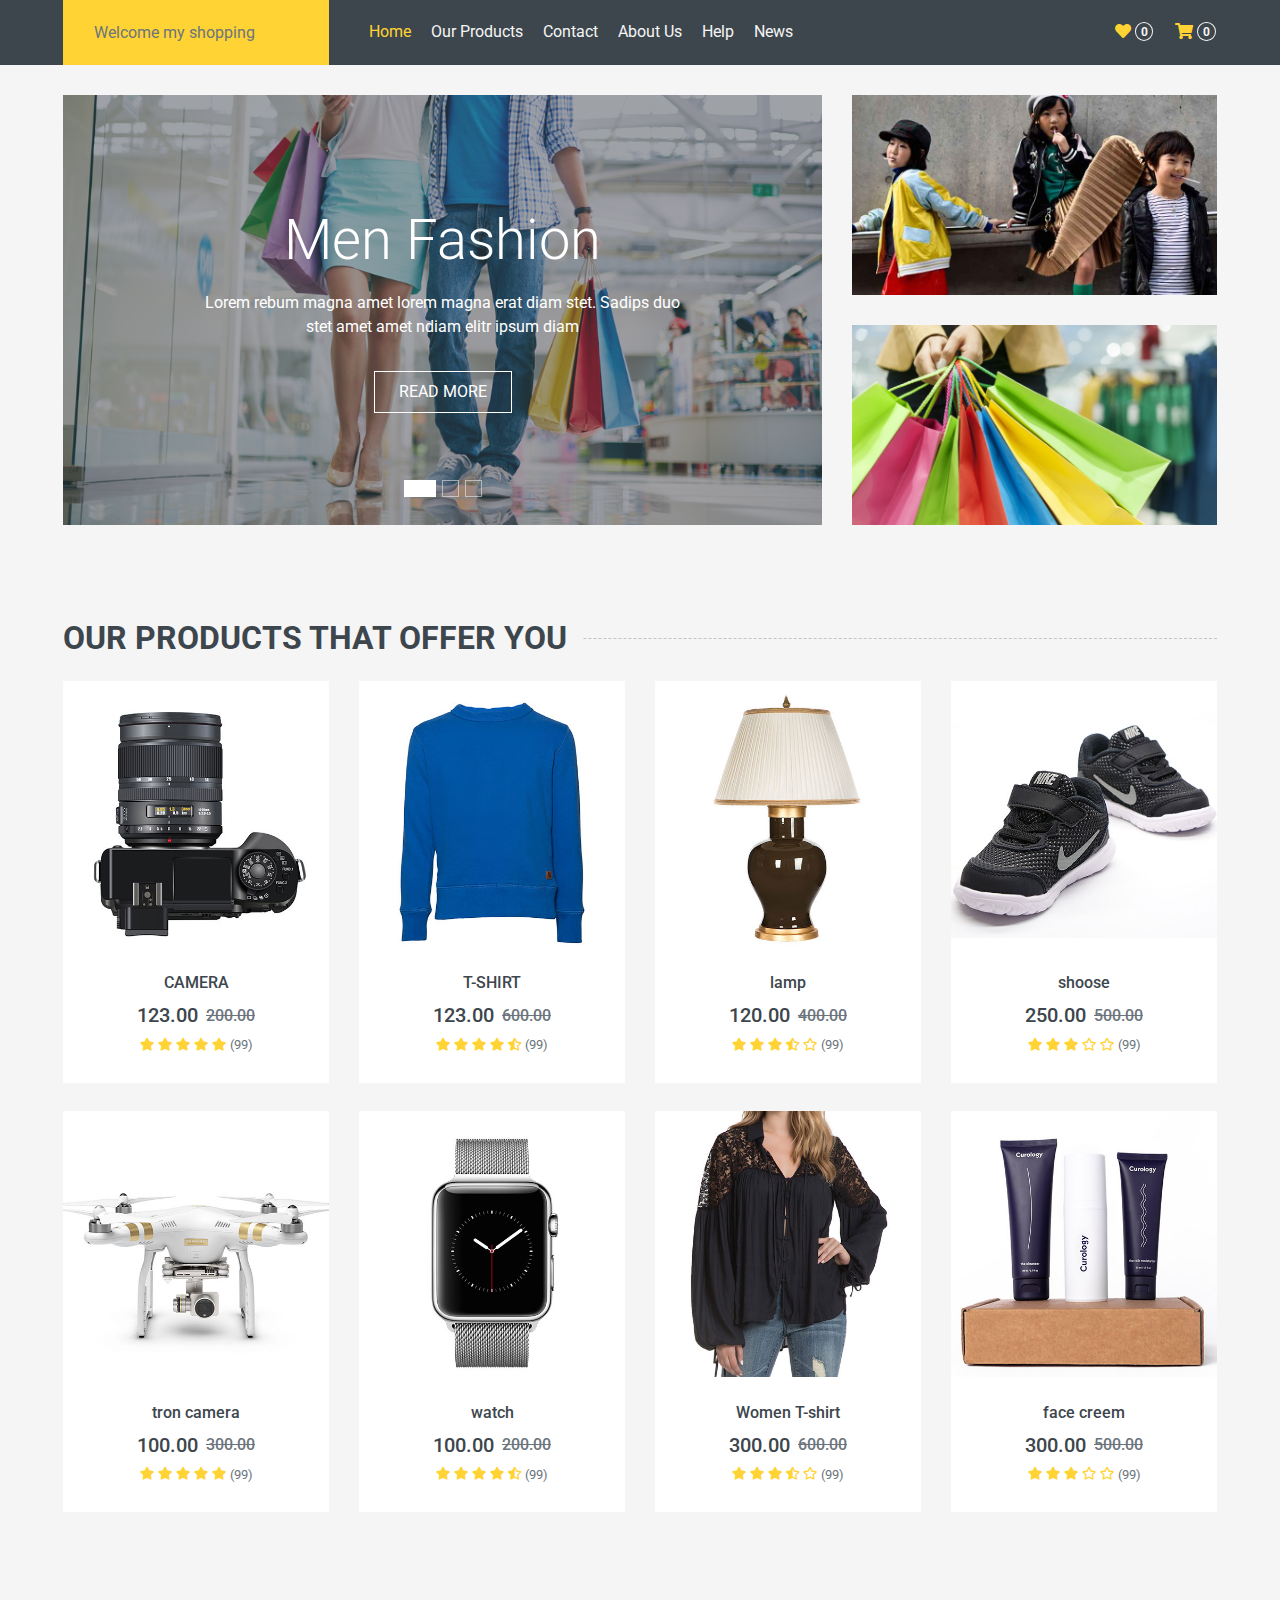
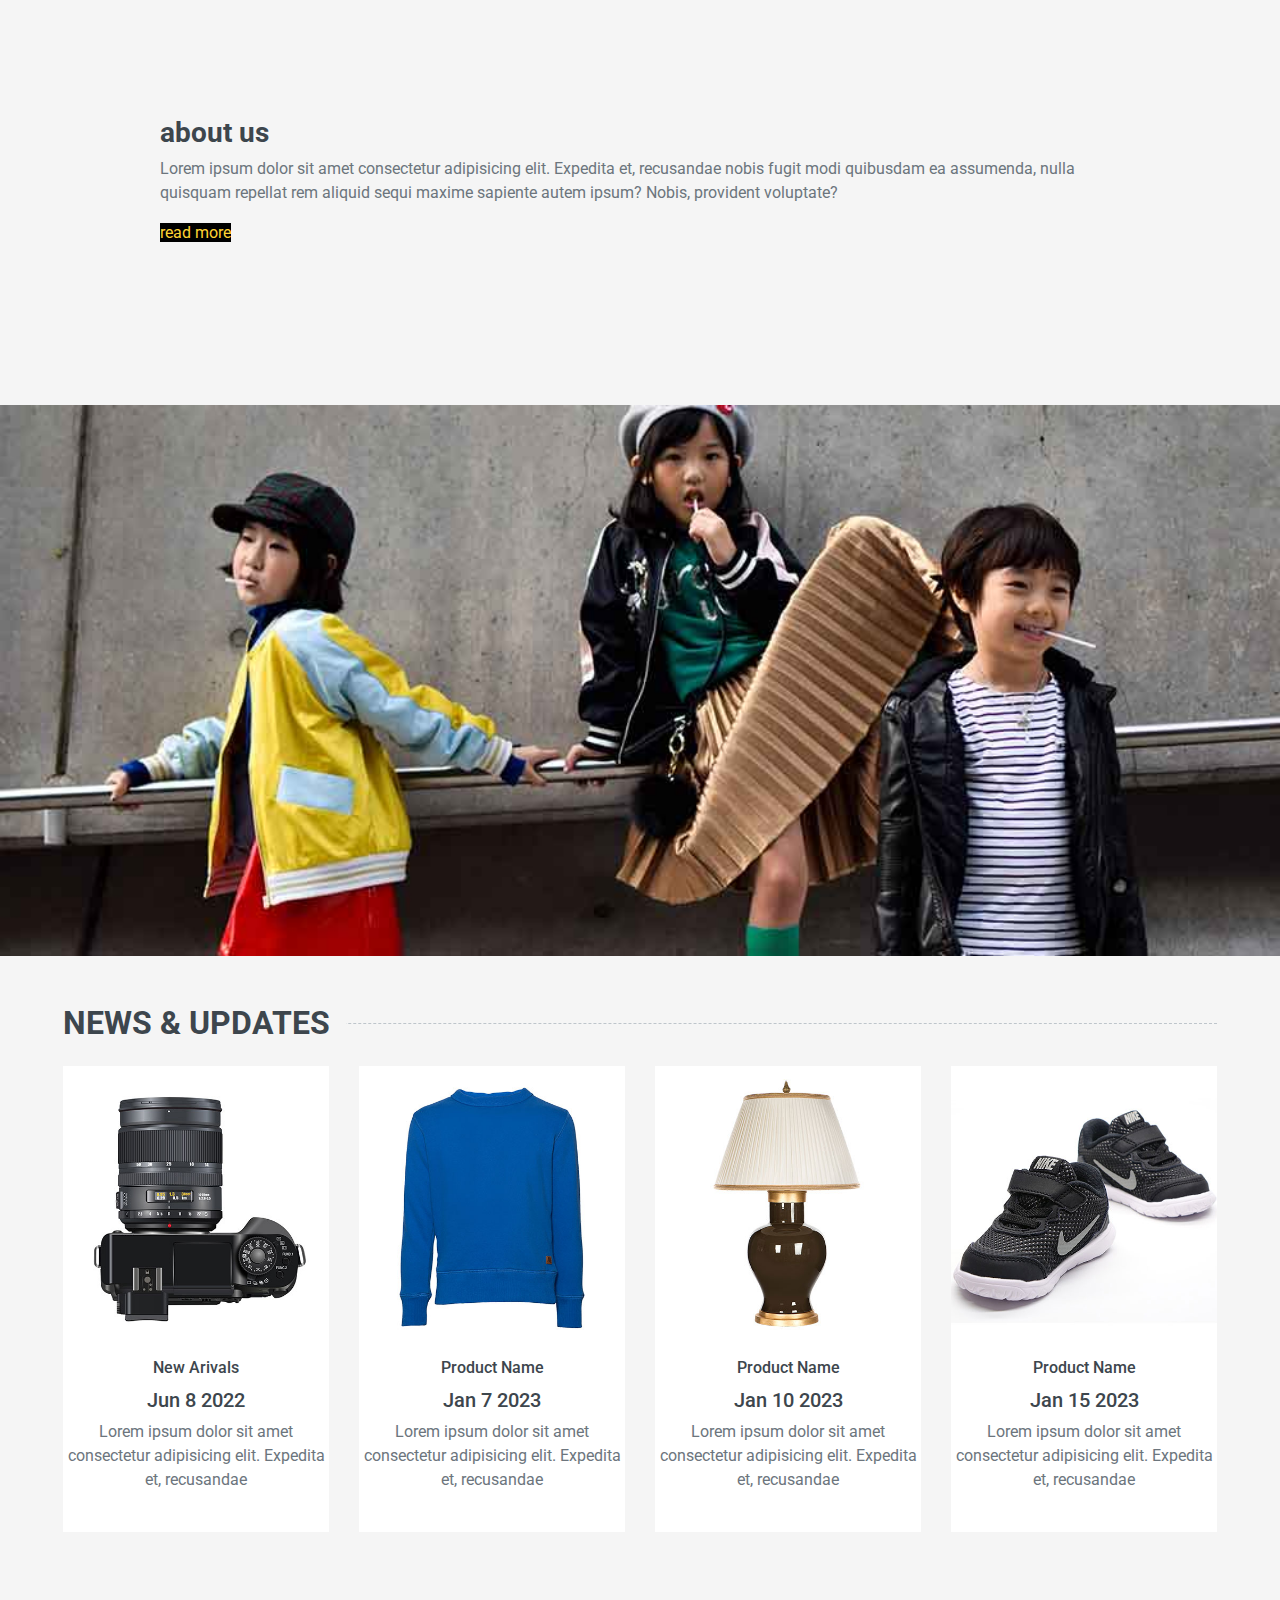
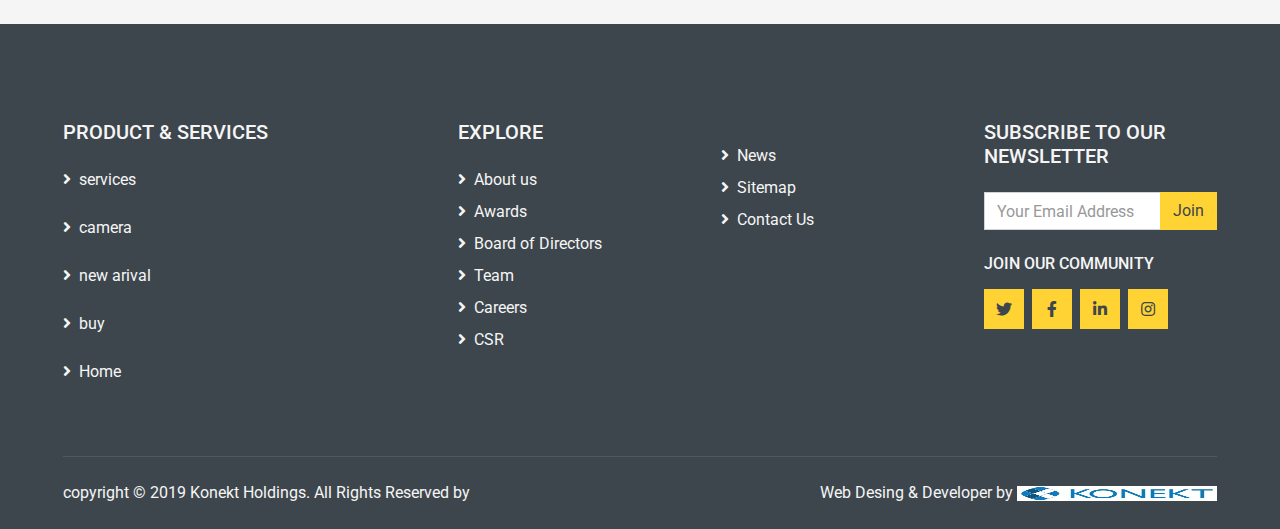
==== index.html @ 9564676f "FIRST COMMIT" ====
<!DOCTYPE html>
<html lang="en">

<head>
    <meta charset="utf-8">
    <title>E-commerce website</title>
    <meta content="width=device-width, initial-scale=1.0" name="viewport">
    <meta content="Free HTML Templates" name="keywords">
    <meta content="Free HTML Templates" name="description">

    <!-- Favicon -->
    <link href="img/favicon.ico" rel="icon">

    <!-- Google Web Fonts -->
    <link rel="preconnect" href="https://fonts.gstatic.com">
    <link href="https://fonts.googleapis.com/css2?family=Roboto:wght@400;500;700&display=swap" rel="stylesheet">  

    <!-- Font Awesome -->
    <link href="https://cdnjs.cloudflare.com/ajax/libs/font-awesome/5.10.0/css/all.min.css" rel="stylesheet">

    <!-- Libraries Stylesheet -->
    <link href="lib/animate/animate.min.css" rel="stylesheet">
    <link href="lib/owlcarousel/assets/owl.carousel.min.css" rel="stylesheet">

    <!-- Customized Bootstrap Stylesheet -->
    <link href="css/style.css" rel="stylesheet">

    <style>







.btn1{
   
   background-color: black;
  
  
}


.home-about{
   display: flex;
   align-items: center;
   flex-wrap: wrap;
}

.home-about .image{
   flex:1 1 41rem;
}

.home-about .image img{
   width: 100%;
   height: 200%;
}

.home-about .content{
   flex:1 1 41rem;
   padding:10rem;
  
   background: var(--light-bg);
}



    </style>
</head>

<body>
 


    <!-- Navbar Start -->
    <div class="container-fluid bg-dark mb-30">
        <div class="row px-xl-5">
            <div class="col-lg-3 d-none d-lg-block">
                <a class="btn d-flex align-items-center justify-content-between bg-primary w-100" data-toggle="collapse" href="" style="height: 65px; padding: 0 30px;">Welcome my shopping
                    
                </a>
               
                      
                </nav>
            </div>
            <div class="col-lg-9">
                <nav class="navbar navbar-expand-lg bg-dark navbar-dark py-3 py-lg-0 px-0">
                    <a href="" class="text-decoration-none d-block d-lg-none">
                        <span class="h1 text-uppercase text-dark bg-light px-2">Multi</span>
                        <span class="h1 text-uppercase text-light bg-primary px-2 ml-n1">Shop</span>
                    </a>
                    <button type="button" class="navbar-toggler" data-toggle="collapse" data-target="#navbarCollapse">
                        <span class="navbar-toggler-icon"></span>
                    </button>
                    <div class="collapse navbar-collapse justify-content-between" id="navbarCollapse">
                        <div class="navbar-nav mr-auto py-0">
                            <a href="index.html" class="nav-item nav-link active">Home</a>
                            <a href="shop.html" class="nav-item nav-link">Our Products</a>
                            <a href="contact.html" class="nav-item nav-link">Contact</a>
                            <a href="#" class="nav-item nav-link">About Us</a>
                            <a href="#" class="nav-item nav-link">Help</a>
                            <a href="#" class="nav-item nav-link">News</a>
                          
                        </div>
                        <div class="navbar-nav ml-auto py-0 d-none d-lg-block">
                            <a href="" class="btn px-0">
                                <i class="fas fa-heart text-primary"></i>
                                <span class="badge text-secondary border border-secondary rounded-circle" style="padding-bottom: 2px;">0</span>
                            </a>
                            <a href="" class="btn px-0 ml-3">
                                <i class="fas fa-shopping-cart text-primary"></i>
                                <span class="badge text-secondary border border-secondary rounded-circle" style="padding-bottom: 2px;">0</span>
                            </a>
                        </div>
                    </div>
                </nav>
            </div>
        </div>
    </div>
    <!-- Navbar End -->


    <!-- Carousel Start -->
    <div class="container-fluid mb-3">
        <div class="row px-xl-5">
            <div class="col-lg-8">
                <div id="header-carousel" class="carousel slide carousel-fade mb-30 mb-lg-0" data-ride="carousel">
                    <ol class="carousel-indicators">
                        <li data-target="#header-carousel" data-slide-to="0" class="active"></li>
                        <li data-target="#header-carousel" data-slide-to="1"></li>
                        <li data-target="#header-carousel" data-slide-to="2"></li>
                    </ol>
                    <div class="carousel-inner">
                        <div class="carousel-item position-relative active" style="height: 430px;">
                            <img class="position-absolute w-100 h-100" src="img/R (1).jpeg" style="object-fit: cover;">
                            <div class="carousel-caption d-flex flex-column align-items-center justify-content-center">
                                <div class="p-3" style="max-width: 700px;">
                                    <h1 class="display-4 text-white mb-3 animate__animated animate__fadeInDown">Men Fashion</h1>
                                    <p class="mx-md-5 px-5 animate__animated animate__bounceIn">Lorem rebum magna amet lorem magna erat diam stet. Sadips duo stet amet amet ndiam elitr ipsum diam</p>
                                    <a class="btn btn-outline-light py-2 px-4 mt-3 animate__animated animate__fadeInUp" href="#">READ MORE</a>
                                </div>
                            </div>
                        </div>
                        <div class="carousel-item position-relative" style="height: 430px;">
                            <img class="position-absolute w-100 h-100" src="img/carousel-2.jpg" style="object-fit: cover;">
                            <div class="carousel-caption d-flex flex-column align-items-center justify-content-center">
                                <div class="p-3" style="max-width: 700px;">
                                    <h1 class="display-4 text-white mb-3 animate__animated animate__fadeInDown">Women Fashion</h1>
                                    <p class="mx-md-5 px-5 animate__animated animate__bounceIn">Lorem rebum magna amet lorem magna erat diam stet. Sadips duo stet amet amet ndiam elitr ipsum diam</p>
                                    <a class="btn btn-outline-light py-2 px-4 mt-3 animate__animated animate__fadeInUp" href="#">READ MORE</a>
                                </div>
                            </div>
                        </div>
                        <div class="carousel-item position-relative" style="height: 430px;">
                            <img class="position-absolute w-100 h-100" src="img/carousel-3.jpg" style="object-fit: cover;">
                            <div class="carousel-caption d-flex flex-column align-items-center justify-content-center">
                                <div class="p-3" style="max-width: 700px;">
                                    <h1 class="display-4 text-white mb-3 animate__animated animate__fadeInDown">Kids Fashion</h1>
                                    <p class="mx-md-5 px-5 animate__animated animate__bounceIn">Lorem rebum magna amet lorem magna erat diam stet. Sadips duo stet amet amet ndiam elitr ipsum diam</p>
                                    <a class="btn btn-outline-light py-2 px-4 mt-3 animate__animated animate__fadeInUp" href="#">READ MORE</a>
                                </div>
                            </div>
                        </div>
                    </div>
                </div>
            </div>
            <div class="col-lg-4">
                <div class="product-offer mb-30" style="height: 200px;">
                    <img class="img-fluid" src="img/carousel-3.jpg" alt="">
                  
                </div>
                <div class="product-offer mb-30" style="height: 200px;">
                    <img class="img-fluid" src="img/R.jpeg" alt="">
                   
                </div>
            </div>
        </div>
    </div>
    <!-- Carousel End -->


    <!-- Featured Start -->

    <!-- Featured End -->


    <!-- Categories End -->


    <!-- Products Start -->
    <div class="container-fluid pt-5 pb-3">
        <h2 class="section-title position-relative text-uppercase mx-xl-5 mb-4"><span class="bg-secondary pr-3">Our Products That Offer You</span></h2>
        <div class="row px-xl-5">
            <div class="col-lg-3 col-md-4 col-sm-6 pb-1">
                <div class="product-item bg-light mb-4">
                    <div class="product-img position-relative overflow-hidden">
                        <img class="img-fluid w-100" src="img/product-1.jpg" alt="">
                        <div class="product-action">
                            <a class="btn btn-outline-dark btn-square" href=""><i class="fa fa-shopping-cart"></i></a>
                            <a class="btn btn-outline-dark btn-square" href=""><i class="far fa-heart"></i></a>
                            <a class="btn btn-outline-dark btn-square" href=""><i class="fa fa-sync-alt"></i></a>
                            <a class="btn btn-outline-dark btn-square" href=""><i class="fa fa-search"></i></a>
                        </div>
                    </div>
                    <div class="text-center py-4">
                        <a class="h6 text-decoration-none text-truncate" href="">CAMERA</a>
                        <div class="d-flex align-items-center justify-content-center mt-2">
                            <h5>123.00</h5><h6 class="text-muted ml-2"><del>200.00</del></h6>
                        </div>
                        <div class="d-flex align-items-center justify-content-center mb-1">
                            <small class="fa fa-star text-primary mr-1"></small>
                            <small class="fa fa-star text-primary mr-1"></small>
                            <small class="fa fa-star text-primary mr-1"></small>
                            <small class="fa fa-star text-primary mr-1"></small>
                            <small class="fa fa-star text-primary mr-1"></small>
                            <small>(99)</small>
                        </div>
                    </div>
                </div>
            </div>
            <div class="col-lg-3 col-md-4 col-sm-6 pb-1">
                <div class="product-item bg-light mb-4">
                    <div class="product-img position-relative overflow-hidden">
                        <img class="img-fluid w-100" src="img/product-2.jpg" alt="">
                        <div class="product-action">
                            <a class="btn btn-outline-dark btn-square" href=""><i class="fa fa-shopping-cart"></i></a>
                            <a class="btn btn-outline-dark btn-square" href=""><i class="far fa-heart"></i></a>
                            <a class="btn btn-outline-dark btn-square" href=""><i class="fa fa-sync-alt"></i></a>
                            <a class="btn btn-outline-dark btn-square" href=""><i class="fa fa-search"></i></a>
                        </div>
                    </div>
                    <div class="text-center py-4">
                        <a class="h6 text-decoration-none text-truncate" href="">T-SHIRT</a>
                        <div class="d-flex align-items-center justify-content-center mt-2">
                            <h5>123.00</h5><h6 class="text-muted ml-2"><del>600.00</del></h6>
                        </div>
                        <div class="d-flex align-items-center justify-content-center mb-1">
                            <small class="fa fa-star text-primary mr-1"></small>
                            <small class="fa fa-star text-primary mr-1"></small>
                            <small class="fa fa-star text-primary mr-1"></small>
                            <small class="fa fa-star text-primary mr-1"></small>
                            <small class="fa fa-star-half-alt text-primary mr-1"></small>
                            <small>(99)</small>
                        </div>
                    </div>
                </div>
            </div>
            <div class="col-lg-3 col-md-4 col-sm-6 pb-1">
                <div class="product-item bg-light mb-4">
                    <div class="product-img position-relative overflow-hidden">
                        <img class="img-fluid w-100" src="img/product-3.jpg" alt="">
                        <div class="product-action">
                            <a class="btn btn-outline-dark btn-square" href=""><i class="fa fa-shopping-cart"></i></a>
                            <a class="btn btn-outline-dark btn-square" href=""><i class="far fa-heart"></i></a>
                            <a class="btn btn-outline-dark btn-square" href=""><i class="fa fa-sync-alt"></i></a>
                            <a class="btn btn-outline-dark btn-square" href=""><i class="fa fa-search"></i></a>
                        </div>
                    </div>
                    <div class="text-center py-4">
                        <a class="h6 text-decoration-none text-truncate" href="">lamp </a>
                        <div class="d-flex align-items-center justify-content-center mt-2">
                            <h5>120.00</h5><h6 class="text-muted ml-2"><del>400.00</del></h6>
                        </div>
                        <div class="d-flex align-items-center justify-content-center mb-1">
                            <small class="fa fa-star text-primary mr-1"></small>
                            <small class="fa fa-star text-primary mr-1"></small>
                            <small class="fa fa-star text-primary mr-1"></small>
                            <small class="fa fa-star-half-alt text-primary mr-1"></small>
                            <small class="far fa-star text-primary mr-1"></small>
                            <small>(99)</small>
                        </div>
                    </div>
                </div>
            </div>
            <div class="col-lg-3 col-md-4 col-sm-6 pb-1">
                <div class="product-item bg-light mb-4">
                    <div class="product-img position-relative overflow-hidden">
                        <img class="img-fluid w-100" src="img/product-4.jpg" alt="">
                        <div class="product-action">
                            <a class="btn btn-outline-dark btn-square" href=""><i class="fa fa-shopping-cart"></i></a>
                            <a class="btn btn-outline-dark btn-square" href=""><i class="far fa-heart"></i></a>
                            <a class="btn btn-outline-dark btn-square" href=""><i class="fa fa-sync-alt"></i></a>
                            <a class="btn btn-outline-dark btn-square" href=""><i class="fa fa-search"></i></a>
                        </div>
                    </div>
                    <div class="text-center py-4">
                        <a class="h6 text-decoration-none text-truncate" href="">shoose</a>
                        <div class="d-flex align-items-center justify-content-center mt-2">
                            <h5>250.00</h5><h6 class="text-muted ml-2"><del>500.00</del></h6>
                        </div>
                        <div class="d-flex align-items-center justify-content-center mb-1">
                            <small class="fa fa-star text-primary mr-1"></small>
                            <small class="fa fa-star text-primary mr-1"></small>
                            <small class="fa fa-star text-primary mr-1"></small>
                            <small class="far fa-star text-primary mr-1"></small>
                            <small class="far fa-star text-primary mr-1"></small>
                            <small>(99)</small>
                        </div>
                    </div>
                </div>
            </div>
            <div class="col-lg-3 col-md-4 col-sm-6 pb-1">
                <div class="product-item bg-light mb-4">
                    <div class="product-img position-relative overflow-hidden">
                        <img class="img-fluid w-100" src="img/product-5.jpg" alt="">
                        <div class="product-action">
                            <a class="btn btn-outline-dark btn-square" href=""><i class="fa fa-shopping-cart"></i></a>
                            <a class="btn btn-outline-dark btn-square" href=""><i class="far fa-heart"></i></a>
                            <a class="btn btn-outline-dark btn-square" href=""><i class="fa fa-sync-alt"></i></a>
                            <a class="btn btn-outline-dark btn-square" href=""><i class="fa fa-search"></i></a>
                        </div>
                    </div>
                    <div class="text-center py-4">
                        <a class="h6 text-decoration-none text-truncate" href="">tron camera</a>
                        <div class="d-flex align-items-center justify-content-center mt-2">
                            <h5>100.00</h5><h6 class="text-muted ml-2"><del>300.00</del></h6>
                        </div>
                        <div class="d-flex align-items-center justify-content-center mb-1">
                            <small class="fa fa-star text-primary mr-1"></small>
                            <small class="fa fa-star text-primary mr-1"></small>
                            <small class="fa fa-star text-primary mr-1"></small>
                            <small class="fa fa-star text-primary mr-1"></small>
                            <small class="fa fa-star text-primary mr-1"></small>
                            <small>(99)</small>
                        </div>
                    </div>
                </div>
            </div>
            <div class="col-lg-3 col-md-4 col-sm-6 pb-1">
                <div class="product-item bg-light mb-4">
                    <div class="product-img position-relative overflow-hidden">
                        <img class="img-fluid w-100" src="img/product-6.jpg" alt="">
                        <div class="product-action">
                            <a class="btn btn-outline-dark btn-square" href=""><i class="fa fa-shopping-cart"></i></a>
                            <a class="btn btn-outline-dark btn-square" href=""><i class="far fa-heart"></i></a>
                            <a class="btn btn-outline-dark btn-square" href=""><i class="fa fa-sync-alt"></i></a>
                            <a class="btn btn-outline-dark btn-square" href=""><i class="fa fa-search"></i></a>
                        </div>
                    </div>
                    <div class="text-center py-4">
                        <a class="h6 text-decoration-none text-truncate" href="">watch</a>
                        <div class="d-flex align-items-center justify-content-center mt-2">
                            <h5>100.00</h5><h6 class="text-muted ml-2"><del>200.00</del></h6>
                        </div>
                        <div class="d-flex align-items-center justify-content-center mb-1">
                            <small class="fa fa-star text-primary mr-1"></small>
                            <small class="fa fa-star text-primary mr-1"></small>
                            <small class="fa fa-star text-primary mr-1"></small>
                            <small class="fa fa-star text-primary mr-1"></small>
                            <small class="fa fa-star-half-alt text-primary mr-1"></small>
                            <small>(99)</small>
                        </div>
                    </div>
                </div>
            </div>
            <div class="col-lg-3 col-md-4 col-sm-6 pb-1">
                <div class="product-item bg-light mb-4">
                    <div class="product-img position-relative overflow-hidden">
                        <img class="img-fluid w-100" src="img/product-7.jpg" alt="">
                        <div class="product-action">
                            <a class="btn btn-outline-dark btn-square" href=""><i class="fa fa-shopping-cart"></i></a>
                            <a class="btn btn-outline-dark btn-square" href=""><i class="far fa-heart"></i></a>
                            <a class="btn btn-outline-dark btn-square" href=""><i class="fa fa-sync-alt"></i></a>
                            <a class="btn btn-outline-dark btn-square" href=""><i class="fa fa-search"></i></a>
                        </div>
                    </div>
                    <div class="text-center py-4">
                        <a class="h6 text-decoration-none text-truncate" href="">Women T-shirt</a>
                        <div class="d-flex align-items-center justify-content-center mt-2">
                            <h5>300.00</h5><h6 class="text-muted ml-2"><del>600.00</del></h6>
                        </div>
                        <div class="d-flex align-items-center justify-content-center mb-1">
                            <small class="fa fa-star text-primary mr-1"></small>
                            <small class="fa fa-star text-primary mr-1"></small>
                            <small class="fa fa-star text-primary mr-1"></small>
                            <small class="fa fa-star-half-alt text-primary mr-1"></small>
                            <small class="far fa-star text-primary mr-1"></small>
                            <small>(99)</small>
                        </div>
                    </div>
                </div>
            </div>
            <div class="col-lg-3 col-md-4 col-sm-6 pb-1">
                <div class="product-item bg-light mb-4">
                    <div class="product-img position-relative overflow-hidden">
                        <img class="img-fluid w-100" src="img/product-8.jpg" alt="">
                        <div class="product-action">
                            <a class="btn btn-outline-dark btn-square" href=""><i class="fa fa-shopping-cart"></i></a>
                            <a class="btn btn-outline-dark btn-square" href=""><i class="far fa-heart"></i></a>
                            <a class="btn btn-outline-dark btn-square" href=""><i class="fa fa-sync-alt"></i></a>
                            <a class="btn btn-outline-dark btn-square" href=""><i class="fa fa-search"></i></a>
                        </div>
                    </div>
                    <div class="text-center py-4">
                        <a class="h6 text-decoration-none text-truncate" href="">face creem</a>
                        <div class="d-flex align-items-center justify-content-center mt-2">
                            <h5>300.00</h5><h6 class="text-muted ml-2"><del>500.00</del></h6>
                        </div>
                        <div class="d-flex align-items-center justify-content-center mb-1">
                            <small class="fa fa-star text-primary mr-1"></small>
                            <small class="fa fa-star text-primary mr-1"></small>
                            <small class="fa fa-star text-primary mr-1"></small>
                            <small class="far fa-star text-primary mr-1"></small>
                            <small class="far fa-star text-primary mr-1"></small>
                            <small>(99)</small>
                        </div>
                    </div>
                </div>
            </div>
        </div>
    </div>
   
 
        <section class="home-about">

 
            <div class="content">
               <h3>about us</h3>
               <p>Lorem ipsum dolor sit amet consectetur adipisicing elit. Expedita et, recusandae nobis fugit modi quibusdam ea assumenda, nulla quisquam repellat rem aliquid sequi maxime sapiente autem ipsum? Nobis, provident voluptate?</p>
               <a href="about.php" class="btn1">read more</a>
            </div>
         
            <div class="image">
               <img src="img/carousel-3.jpg" height="500"  width="500" alt="">
            </div>
         
         </section>
        </div>
        

    
    <div class="container-fluid pt-5 pb-3">
        <h2 class="section-title position-relative text-uppercase mx-xl-5 mb-4"><span class="bg-secondary pr-3">News & Updates</span></h2>
        <div class="row px-xl-5">
            <div class="col-lg-3 col-md-4 col-sm-6 pb-1">
                <div class="product-item bg-light mb-4">
                    <div class="product-img position-relative overflow-hidden">
                        <img class="img-fluid w-100" src="img/product-1.jpg" alt="">
                        <div class="product-action">
                            <a class="btn btn-outline-dark btn-square" href=""><i class="fa fa-shopping-cart"></i></a>
                            <a class="btn btn-outline-dark btn-square" href=""><i class="far fa-heart"></i></a>
                            <a class="btn btn-outline-dark btn-square" href=""><i class="fa fa-sync-alt"></i></a>
                            <a class="btn btn-outline-dark btn-square" href=""><i class="fa fa-search"></i></a>
                        </div>
                    </div>
                    <div class="text-center py-4">
                        <a class="h6 text-decoration-none text-truncate" href="">New Arivals</a>
                        <div class="d-flex align-items-center justify-content-center mt-2">
                            <h5>Jun 8 2022</h5>
                            
                        </div>
                        <p>Lorem ipsum dolor sit amet consectetur adipisicing elit. Expedita et, recusandae </p>
                    </div>
                </div>
            </div>
            <div class="col-lg-3 col-md-4 col-sm-6 pb-1">
                <div class="product-item bg-light mb-4">
                    <div class="product-img position-relative overflow-hidden">
                        <img class="img-fluid w-100" src="img/product-2.jpg" alt="">
                        <div class="product-action">
                            <a class="btn btn-outline-dark btn-square" href=""><i class="fa fa-shopping-cart"></i></a>
                            <a class="btn btn-outline-dark btn-square" href=""><i class="far fa-heart"></i></a>
                            <a class="btn btn-outline-dark btn-square" href=""><i class="fa fa-sync-alt"></i></a>
                            <a class="btn btn-outline-dark btn-square" href=""><i class="fa fa-search"></i></a>
                        </div>
                    </div>
                    <div class="text-center py-4">
                        <a class="h6 text-decoration-none text-truncate" href="">Product Name </a>
                        <div class="d-flex align-items-center justify-content-center mt-2">
                            <h5>Jan 7 2023</h5>
                        </div>
                        <p>Lorem ipsum dolor sit amet consectetur adipisicing elit. Expedita et, recusandae </p>
                    </div>
                </div>
            </div>
            <div class="col-lg-3 col-md-4 col-sm-6 pb-1">
                <div class="product-item bg-light mb-4">
                    <div class="product-img position-relative overflow-hidden">
                        <img class="img-fluid w-100" src="img/product-3.jpg" alt="">
                        <div class="product-action">
                            <a class="btn btn-outline-dark btn-square" href=""><i class="fa fa-shopping-cart"></i></a>
                            <a class="btn btn-outline-dark btn-square" href=""><i class="far fa-heart"></i></a>
                            <a class="btn btn-outline-dark btn-square" href=""><i class="fa fa-sync-alt"></i></a>
                            <a class="btn btn-outline-dark btn-square" href=""><i class="fa fa-search"></i></a>
                        </div>
                    </div>
                    <div class="text-center py-4">
                        <a class="h6 text-decoration-none text-truncate" href="">Product Name </a>
                        <div class="d-flex align-items-center justify-content-center mt-2">
                            <h5>Jan 10 2023</h5>
                        </div>
                        <p>Lorem ipsum dolor sit amet consectetur adipisicing elit. Expedita et, recusandae </p>
                    </div>
                </div>
            </div>
            <div class="col-lg-3 col-md-4 col-sm-6 pb-1">
                <div class="product-item bg-light mb-4">
                    <div class="product-img position-relative overflow-hidden">
                        <img class="img-fluid w-100" src="img/product-4.jpg" alt="">
                        <div class="product-action">
                            <a class="btn btn-outline-dark btn-square" href=""><i class="fa fa-shopping-cart"></i></a>
                            <a class="btn btn-outline-dark btn-square" href=""><i class="far fa-heart"></i></a>
                            <a class="btn btn-outline-dark btn-square" href=""><i class="fa fa-sync-alt"></i></a>
                            <a class="btn btn-outline-dark btn-square" href=""><i class="fa fa-search"></i></a>
                        </div>
                    </div>
                    <div class="text-center py-4">
                        <a class="h6 text-decoration-none text-truncate" href="">Product Name </a>
                        <div class="d-flex align-items-center justify-content-center mt-2">
                            <h5>Jan 15 2023</h5>
                        </div>
                        <p>Lorem ipsum dolor sit amet consectetur adipisicing elit. Expedita et, recusandae </p>
                    </div>
                </div>
            </div>
          
            
        </div>
    </div>
    <!-- Products End -->


    <!-- Vendor End -->


    <!-- Footer Start -->
    <div class="container-fluid bg-dark text-secondary mt-5 pt-5">
        <div class="row px-xl-5 pt-5">
            <div class="col-lg-4 col-md-12 mb-5 pr-3 pr-xl-5">
                <h5 class="text-secondary text-uppercase mb-4">PRODUCT & SERVICES</h5>
                <a class="text-secondary mb-2" href="#"><i class="fa fa-angle-right mr-2"></i>services</a><br><br>
                <a class="text-secondary mb-2" href="#"><i class="fa fa-angle-right mr-2"></i>camera</a><br><br>
                <a class="text-secondary mb-2" href="#"><i class="fa fa-angle-right mr-2"></i>new arival</a><br><br>
                <a class="text-secondary mb-2" href="#"><i class="fa fa-angle-right mr-2"></i>buy</a><br><br>
                <a class="text-secondary mb-2" href="#"><i class="fa fa-angle-right mr-2"></i>Home</a><br><br>
            </div>
            <div class="col-lg-8 col-md-12">
                <div class="row">
                    <div class="col-md-4 mb-5">
                        <h5 class="text-secondary text-uppercase mb-4">EXPLORE</h5>
                        <div class="d-flex flex-column justify-content-start">
                            <a class="text-secondary mb-2" href="#"><i class="fa fa-angle-right mr-2"></i>About us</a>
                            <a class="text-secondary mb-2" href="#"><i class="fa fa-angle-right mr-2"></i>Awards</a>
                            <a class="text-secondary mb-2" href="#"><i class="fa fa-angle-right mr-2"></i>Board of Directors</a>
                            <a class="text-secondary mb-2" href="#"><i class="fa fa-angle-right mr-2"></i>Team</a>
                            <a class="text-secondary mb-2" href="#"><i class="fa fa-angle-right mr-2"></i>Careers</a>
                            <a class="text-secondary" href="#"><i class="fa fa-angle-right mr-2"></i>CSR</a>
                        </div>
                    </div>
                    <div class="col-md-4 mb-5">
                        <h5 class="text-secondary text-uppercase mb-4"></h5>
                        <div class="d-flex flex-column justify-content-start">
                            <a class="text-secondary mb-2" href="#"><i class="fa fa-angle-right mr-2"></i>News</a>
                            <a class="text-secondary mb-2" href="#"><i class="fa fa-angle-right mr-2"></i>Sitemap</a>
                            <a class="text-secondary mb-2" href="#"><i class="fa fa-angle-right mr-2"></i>Contact Us</a>
                          
                        </div>
                    </div>
                    <div class="col-md-4 mb-5">
                        <h5 class="text-secondary text-uppercase mb-4"> SUBSCRIBE TO OUR NEWSLETTER</h5>
                      
                        <form action="">
                            <div class="input-group">
                                <input type="text" class="form-control" placeholder="Your Email Address">
                                <div class="input-group-append">
                                    <button class="btn btn-primary">Join</button>
                                </div>
                            </div>
                        </form>
                        <h6 class="text-secondary text-uppercase mt-4 mb-3">JOIN OUR COMMUNITY</h6>
                        <div class="d-flex">
                            <a class="btn btn-primary btn-square mr-2" href="#"><i class="fab fa-twitter"></i></a>
                            <a class="btn btn-primary btn-square mr-2" href="#"><i class="fab fa-facebook-f"></i></a>
                            <a class="btn btn-primary btn-square mr-2" href="#"><i class="fab fa-linkedin-in"></i></a>
                            <a class="btn btn-primary btn-square" href="#"><i class="fab fa-instagram"></i></a>
                        </div>
                    </div>
                </div>
            </div>
        </div>
        <div class="row border-top mx-xl-5 py-4" style="border-color: rgba(256, 256, 256, .1) !important;">
            <div class="col-md-6 px-xl-0">
                <p class="mb-md-0 text-center text-md-left text-secondary">
                   <a class="text-primary" href="#"></a>copyright   &copy; 2019 Konekt Holdings. All Rights Reserved 
                    by
                    <a class="text-primary" href="https://htmlcodex.com"></a>
                </p>
            </div>
            <div class="col-md-6 px-xl-0 text-center text-md-right">
                Web Desing & Developer by 
                <img src="img/my.jpg" height="15dp" width="200dp"> </div>
            </div>
        </div>
    </div>
    <!-- Footer End -->


    <!-- Back to Top -->
    <a href="#" class="btn btn-primary back-to-top"><i class="fa fa-angle-double-up"></i></a>


    <!-- JavaScript Libraries -->
    <script src="https://code.jquery.com/jquery-3.4.1.min.js"></script>
    <script src="https://stackpath.bootstrapcdn.com/bootstrap/4.4.1/js/bootstrap.bundle.min.js"></script>
    <script src="lib/easing/easing.min.js"></script>
    <script src="lib/owlcarousel/owl.carousel.min.js"></script>

    <!-- Contact Javascript File -->
    <script src="mail/jqBootstrapValidation.min.js"></script>
    <script src="mail/contact.js"></script>

    <!-- Template Javascript -->
    <script src="js/main.js"></script>
</body>

</html>
---- css/style.css ----
/******* Bootstrap Theming ********/
/*!
 * Bootstrap v4.5.3 (https://getbootstrap.com/)
 * Copyright 2011-2020 The Bootstrap Authors
 * Copyright 2011-2020 Twitter, Inc.
 * Licensed under MIT (https://github.com/twbs/bootstrap/blob/main/LICENSE)
 */

 
:root {
  --blue: #007bff;
  --indigo: #6610f2;
  --purple: #6f42c1;
  --pink: #e83e8c;
  --red: #dc3545;
  --orange: #fd7e14;
  --yellow: #ffc107;
  --green: #28a745;
  --teal: #20c997;
  --cyan: #17a2b8;
  --white: #fff;
  --gray: #6c757d;
  --gray-dark: #343a40;
  --primary: #FFD333;
  --secondary: #F5F5F5;
  --success: #28a745;
  --info: #17a2b8;
  --warning: #ffc107;
  --danger: #dc3545;
  --light: #FFFFFF;
  --dark: #3D464D;
  --breakpoint-xs: 0;
  --breakpoint-sm: 576px;
  --breakpoint-md: 768px;
  --breakpoint-lg: 992px;
  --breakpoint-xl: 1200px;
  --font-family-sans-serif: "Roboto", sans-serif;
  --font-family-monospace: SFMono-Regular, Menlo, Monaco, Consolas, "Liberation Mono", "Courier New", monospace;
}

*,
*::before,
*::after {
  box-sizing: border-box;
}

html {
  font-family: sans-serif;
  line-height: 1.15;
  -webkit-text-size-adjust: 100%;
  -webkit-tap-highlight-color: rgba(0, 0, 0, 0);
}

article, aside, figcaption, figure, footer, header, hgroup, main, nav, section {
  display: block;
}

body {
  margin: 0;
  font-family: "Roboto", sans-serif;
  font-size: 1rem;
  font-weight: 400;
  line-height: 1.5;
  color: #6C757D;
  text-align: left;
  background-color: #F5F5F5;
}

[tabindex="-1"]:focus:not(:focus-visible) {
  outline: 0 !important;
}

hr {
  box-sizing: content-box;
  height: 0;
  overflow: visible;
}

h1, h2, h3, h4, h5, h6 {
  margin-top: 0;
  margin-bottom: 0.5rem;
}

p {
  margin-top: 0;
  margin-bottom: 1rem;
}

abbr[title],
abbr[data-original-title] {
  text-decoration: underline;
  text-decoration: underline dotted;
  cursor: help;
  border-bottom: 0;
  text-decoration-skip-ink: none;
}

address {
  margin-bottom: 1rem;
  font-style: normal;
  line-height: inherit;
}

ol,
ul,
dl {
  margin-top: 0;
  margin-bottom: 1rem;
}

ol ol,
ul ul,
ol ul,
ul ol {
  margin-bottom: 0;
}

dt {
  font-weight: 700;
}

dd {
  margin-bottom: .5rem;
  margin-left: 0;
}

blockquote {
  margin: 0 0 1rem;
}

b,
strong {
  font-weight: bolder;
}

small {
  font-size: 80%;
}

sub,
sup {
  position: relative;
  font-size: 75%;
  line-height: 0;
  vertical-align: baseline;
}

sub {
  bottom: -.25em;
}

sup {
  top: -.5em;
}

a {
  color: #FFD333;
  text-decoration: none;
  background-color: transparent;
}

a:hover {
  color: #e6b400;
  text-decoration: underline;
}

a:not([href]):not([class]) {
  color: inherit;
  text-decoration: none;
}

a:not([href]):not([class]):hover {
  color: inherit;
  text-decoration: none;
}

pre,
code,
kbd,
samp {
  font-family: SFMono-Regular, Menlo, Monaco, Consolas, "Liberation Mono", "Courier New", monospace;
  font-size: 1em;
}

pre {
  margin-top: 0;
  margin-bottom: 1rem;
  overflow: auto;
  -ms-overflow-style: scrollbar;
}

figure {
  margin: 0 0 1rem;
}

img {
  vertical-align: middle;
  border-style: none;
}

svg {
  overflow: hidden;
  vertical-align: middle;
}

table {
  border-collapse: collapse;
}

caption {
  padding-top: 0.75rem;
  padding-bottom: 0.75rem;
  color: #6c757d;
  text-align: left;
  caption-side: bottom;
}

th {
  text-align: inherit;
  text-align: -webkit-match-parent;
}

label {
  display: inline-block;
  margin-bottom: 0.5rem;
}

button {
  border-radius: 0;
}

button:focus {
  outline: 1px dotted;
  outline: 5px auto -webkit-focus-ring-color;
}

input,
button,
select,
optgroup,
textarea {
  margin: 0;
  font-family: inherit;
  font-size: inherit;
  line-height: inherit;
}

button,
input {
  overflow: visible;
}

button,
select {
  text-transform: none;
}

[role="button"] {
  cursor: pointer;
}

select {
  word-wrap: normal;
}

button,
[type="button"],
[type="reset"],
[type="submit"] {
  -webkit-appearance: button;
}

button:not(:disabled),
[type="button"]:not(:disabled),
[type="reset"]:not(:disabled),
[type="submit"]:not(:disabled) {
  cursor: pointer;
}

button::-moz-focus-inner,
[type="button"]::-moz-focus-inner,
[type="reset"]::-moz-focus-inner,
[type="submit"]::-moz-focus-inner {
  padding: 0;
  border-style: none;
}

input[type="radio"],
input[type="checkbox"] {
  box-sizing: border-box;
  padding: 0;
}

textarea {
  overflow: auto;
  resize: vertical;
}

fieldset {
  min-width: 0;
  padding: 0;
  margin: 0;
  border: 0;
}

legend {
  display: block;
  width: 100%;
  max-width: 100%;
  padding: 0;
  margin-bottom: .5rem;
  font-size: 1.5rem;
  line-height: inherit;
  color: inherit;
  white-space: normal;
}

@media (max-width: 1200px) {
  legend {
    font-size: calc(1.275rem + 0.3vw) ;
  }
}

progress {
  vertical-align: baseline;
}

[type="number"]::-webkit-inner-spin-button,
[type="number"]::-webkit-outer-spin-button {
  height: auto;
}

[type="search"] {
  outline-offset: -2px;
  -webkit-appearance: none;
}

[type="search"]::-webkit-search-decoration {
  -webkit-appearance: none;
}

::-webkit-file-upload-button {
  font: inherit;
  -webkit-appearance: button;
}

output {
  display: inline-block;
}

summary {
  display: list-item;
  cursor: pointer;
}

template {
  display: none;
}

[hidden] {
  display: none !important;
}

h1, h2, h3, h4, h5, h6,
.h1, .h2, .h3, .h4, .h5, .h6 {
  margin-bottom: 0.5rem;
  font-weight: 500;
  line-height: 1.2;
  color: #3D464D;
}

h1, .h1 {
  font-size: 2.5rem;
}

@media (max-width: 1200px) {
  h1, .h1 {
    font-size: calc(1.375rem + 1.5vw) ;
  }
}

h2, .h2 {
  font-size: 2rem;
}

@media (max-width: 1200px) {
  h2, .h2 {
    font-size: calc(1.325rem + 0.9vw) ;
  }
}

h3, .h3 {
  font-size: 1.75rem;
}

@media (max-width: 1200px) {
  h3, .h3 {
    font-size: calc(1.3rem + 0.6vw) ;
  }
}

h4, .h4 {
  font-size: 1.5rem;
}

@media (max-width: 1200px) {
  h4, .h4 {
    font-size: calc(1.275rem + 0.3vw) ;
  }
}

h5, .h5 {
  font-size: 1.25rem;
}

h6, .h6 {
  font-size: 1rem;
}

.lead {
  font-size: 1.25rem;
  font-weight: 300;
}

.display-1 {
  font-size: 6rem;
  font-weight: 300;
  line-height: 1.2;
}

@media (max-width: 1200px) {
  .display-1 {
    font-size: calc(1.725rem + 5.7vw) ;
  }
}

.display-2 {
  font-size: 5.5rem;
  font-weight: 300;
  line-height: 1.2;
}

@media (max-width: 1200px) {
  .display-2 {
    font-size: calc(1.675rem + 5.1vw) ;
  }
}

.display-3 {
  font-size: 4.5rem;
  font-weight: 300;
  line-height: 1.2;
}

@media (max-width: 1200px) {
  .display-3 {
    font-size: calc(1.575rem + 3.9vw) ;
  }
}

.display-4 {
  font-size: 3.5rem;
  font-weight: 300;
  line-height: 1.2;
}

@media (max-width: 1200px) {
  .display-4 {
    font-size: calc(1.475rem + 2.7vw) ;
  }
}

hr {
  margin-top: 1rem;
  margin-bottom: 1rem;
  border: 0;
  border-top: 1px solid rgba(0, 0, 0, 0.1);
}

small,
.small {
  font-size: 80%;
  font-weight: 400;
}

mark,
.mark {
  padding: 0.2em;
  background-color: #fcf8e3;
}

.list-unstyled {
  padding-left: 0;
  list-style: none;
}

.list-inline {
  padding-left: 0;
  list-style: none;
}

.list-inline-item {
  display: inline-block;
}

.list-inline-item:not(:last-child) {
  margin-right: 0.5rem;
}

.initialism {
  font-size: 90%;
  text-transform: uppercase;
}

.blockquote {
  margin-bottom: 1rem;
  font-size: 1.25rem;
}

.blockquote-footer {
  display: block;
  font-size: 80%;
  color: #6c757d;
}

.blockquote-footer::before {
  content: "\2014\00A0";
}

.img-fluid {
  max-width: 100%;
  height: auto;
}

.img-thumbnail {
  padding: 0.25rem;
  background-color: #F5F5F5;
  border: 1px solid #dee2e6;
  max-width: 100%;
  height: auto;
}

.figure {
  display: inline-block;
}

.figure-img {
  margin-bottom: 0.5rem;
  line-height: 1;
}

.figure-caption {
  font-size: 90%;
  color: #6c757d;
}

code {
  font-size: 87.5%;
  color: #e83e8c;
  word-wrap: break-word;
}

a > code {
  color: inherit;
}

kbd {
  padding: 0.2rem 0.4rem;
  font-size: 87.5%;
  color: #fff;
  background-color: #212529;
}

kbd kbd {
  padding: 0;
  font-size: 100%;
  font-weight: 700;
}

pre {
  display: block;
  font-size: 87.5%;
  color: #212529;
}

pre code {
  font-size: inherit;
  color: inherit;
  word-break: normal;
}

.pre-scrollable {
  max-height: 340px;
  overflow-y: scroll;
}

.container,
.container-fluid,
.container-sm,
.container-md,
.container-lg,
.container-xl {
  width: 100%;
  padding-right: 15px;
  padding-left: 15px;
  margin-right: auto;
  margin-left: auto;
}

@media (min-width: 576px) {
  .container, .container-sm {
    max-width: 540px;
  }
}

@media (min-width: 768px) {
  .container, .container-sm, .container-md {
    max-width: 720px;
  }
}

@media (min-width: 992px) {
  .container, .container-sm, .container-md, .container-lg {
    max-width: 960px;
  }
}

@media (min-width: 1200px) {
  .container, .container-sm, .container-md, .container-lg, .container-xl {
    max-width: 1140px;
  }
}

.row {
  display: flex;
  flex-wrap: wrap;
  margin-right: -15px;
  margin-left: -15px;
}

.no-gutters {
  margin-right: 0;
  margin-left: 0;
}

.no-gutters > .col,
.no-gutters > [class*="col-"] {
  padding-right: 0;
  padding-left: 0;
}

.col-1, .col-2, .col-3, .col-4, .col-5, .col-6, .col-7, .col-8, .col-9, .col-10, .col-11, .col-12, .col,
.col-auto, .col-sm-1, .col-sm-2, .col-sm-3, .col-sm-4, .col-sm-5, .col-sm-6, .col-sm-7, .col-sm-8, .col-sm-9, .col-sm-10, .col-sm-11, .col-sm-12, .col-sm,
.col-sm-auto, .col-md-1, .col-md-2, .col-md-3, .col-md-4, .col-md-5, .col-md-6, .col-md-7, .col-md-8, .col-md-9, .col-md-10, .col-md-11, .col-md-12, .col-md,
.col-md-auto, .col-lg-1, .col-lg-2, .col-lg-3, .col-lg-4, .col-lg-5, .col-lg-6, .col-lg-7, .col-lg-8, .col-lg-9, .col-lg-10, .col-lg-11, .col-lg-12, .col-lg,
.col-lg-auto, .col-xl-1, .col-xl-2, .col-xl-3, .col-xl-4, .col-xl-5, .col-xl-6, .col-xl-7, .col-xl-8, .col-xl-9, .col-xl-10, .col-xl-11, .col-xl-12, .col-xl,
.col-xl-auto {
  position: relative;
  width: 100%;
  padding-right: 15px;
  padding-left: 15px;
}

.col {
  flex-basis: 0;
  flex-grow: 1;
  max-width: 100%;
}

.row-cols-1 > * {
  flex: 0 0 100%;
  max-width: 100%;
}

.row-cols-2 > * {
  flex: 0 0 50%;
  max-width: 50%;
}

.row-cols-3 > * {
  flex: 0 0 33.33333%;
  max-width: 33.33333%;
}

.row-cols-4 > * {
  flex: 0 0 25%;
  max-width: 25%;
}

.row-cols-5 > * {
  flex: 0 0 20%;
  max-width: 20%;
}

.row-cols-6 > * {
  flex: 0 0 16.66667%;
  max-width: 16.66667%;
}

.col-auto {
  flex: 0 0 auto;
  width: auto;
  max-width: 100%;
}

.col-1 {
  flex: 0 0 8.33333%;
  max-width: 8.33333%;
}

.col-2 {
  flex: 0 0 16.66667%;
  max-width: 16.66667%;
}

.col-3 {
  flex: 0 0 25%;
  max-width: 25%;
}

.col-4 {
  flex: 0 0 33.33333%;
  max-width: 33.33333%;
}

.col-5 {
  flex: 0 0 41.66667%;
  max-width: 41.66667%;
}

.col-6 {
  flex: 0 0 50%;
  max-width: 50%;
}

.col-7 {
  flex: 0 0 58.33333%;
  max-width: 58.33333%;
}

.col-8 {
  flex: 0 0 66.66667%;
  max-width: 66.66667%;
}

.col-9 {
  flex: 0 0 75%;
  max-width: 75%;
}

.col-10 {
  flex: 0 0 83.33333%;
  max-width: 83.33333%;
}

.col-11 {
  flex: 0 0 91.66667%;
  max-width: 91.66667%;
}

.col-12 {
  flex: 0 0 100%;
  max-width: 100%;
}

.order-first {
  order: -1;
}

.order-last {
  order: 13;
}

.order-0 {
  order: 0;
}

.order-1 {
  order: 1;
}

.order-2 {
  order: 2;
}

.order-3 {
  order: 3;
}

.order-4 {
  order: 4;
}

.order-5 {
  order: 5;
}

.order-6 {
  order: 6;
}

.order-7 {
  order: 7;
}

.order-8 {
  order: 8;
}

.order-9 {
  order: 9;
}

.order-10 {
  order: 10;
}

.order-11 {
  order: 11;
}

.order-12 {
  order: 12;
}

.offset-1 {
  margin-left: 8.33333%;
}

.offset-2 {
  margin-left: 16.66667%;
}

.offset-3 {
  margin-left: 25%;
}

.offset-4 {
  margin-left: 33.33333%;
}

.offset-5 {
  margin-left: 41.66667%;
}

.offset-6 {
  margin-left: 50%;
}

.offset-7 {
  margin-left: 58.33333%;
}

.offset-8 {
  margin-left: 66.66667%;
}

.offset-9 {
  margin-left: 75%;
}

.offset-10 {
  margin-left: 83.33333%;
}

.offset-11 {
  margin-left: 91.66667%;
}

@media (min-width: 576px) {
  .col-sm {
    flex-basis: 0;
    flex-grow: 1;
    max-width: 100%;
  }
  .row-cols-sm-1 > * {
    flex: 0 0 100%;
    max-width: 100%;
  }
  .row-cols-sm-2 > * {
    flex: 0 0 50%;
    max-width: 50%;
  }
  .row-cols-sm-3 > * {
    flex: 0 0 33.33333%;
    max-width: 33.33333%;
  }
  .row-cols-sm-4 > * {
    flex: 0 0 25%;
    max-width: 25%;
  }
  .row-cols-sm-5 > * {
    flex: 0 0 20%;
    max-width: 20%;
  }
  .row-cols-sm-6 > * {
    flex: 0 0 16.66667%;
    max-width: 16.66667%;
  }
  .col-sm-auto {
    flex: 0 0 auto;
    width: auto;
    max-width: 100%;
  }
  .col-sm-1 {
    flex: 0 0 8.33333%;
    max-width: 8.33333%;
  }
  .col-sm-2 {
    flex: 0 0 16.66667%;
    max-width: 16.66667%;
  }
  .col-sm-3 {
    flex: 0 0 25%;
    max-width: 25%;
  }
  .col-sm-4 {
    flex: 0 0 33.33333%;
    max-width: 33.33333%;
  }
  .col-sm-5 {
    flex: 0 0 41.66667%;
    max-width: 41.66667%;
  }
  .col-sm-6 {
    flex: 0 0 50%;
    max-width: 50%;
  }
  .col-sm-7 {
    flex: 0 0 58.33333%;
    max-width: 58.33333%;
  }
  .col-sm-8 {
    flex: 0 0 66.66667%;
    max-width: 66.66667%;
  }
  .col-sm-9 {
    flex: 0 0 75%;
    max-width: 75%;
  }
  .col-sm-10 {
    flex: 0 0 83.33333%;
    max-width: 83.33333%;
  }
  .col-sm-11 {
    flex: 0 0 91.66667%;
    max-width: 91.66667%;
  }
  .col-sm-12 {
    flex: 0 0 100%;
    max-width: 100%;
  }
  .order-sm-first {
    order: -1;
  }
  .order-sm-last {
    order: 13;
  }
  .order-sm-0 {
    order: 0;
  }
  .order-sm-1 {
    order: 1;
  }
  .order-sm-2 {
    order: 2;
  }
  .order-sm-3 {
    order: 3;
  }
  .order-sm-4 {
    order: 4;
  }
  .order-sm-5 {
    order: 5;
  }
  .order-sm-6 {
    order: 6;
  }
  .order-sm-7 {
    order: 7;
  }
  .order-sm-8 {
    order: 8;
  }
  .order-sm-9 {
    order: 9;
  }
  .order-sm-10 {
    order: 10;
  }
  .order-sm-11 {
    order: 11;
  }
  .order-sm-12 {
    order: 12;
  }
  .offset-sm-0 {
    margin-left: 0;
  }
  .offset-sm-1 {
    margin-left: 8.33333%;
  }
  .offset-sm-2 {
    margin-left: 16.66667%;
  }
  .offset-sm-3 {
    margin-left: 25%;
  }
  .offset-sm-4 {
    margin-left: 33.33333%;
  }
  .offset-sm-5 {
    margin-left: 41.66667%;
  }
  .offset-sm-6 {
    margin-left: 50%;
  }
  .offset-sm-7 {
    margin-left: 58.33333%;
  }
  .offset-sm-8 {
    margin-left: 66.66667%;
  }
  .offset-sm-9 {
    margin-left: 75%;
  }
  .offset-sm-10 {
    margin-left: 83.33333%;
  }
  .offset-sm-11 {
    margin-left: 91.66667%;
  }
}

@media (min-width: 768px) {
  .col-md {
    flex-basis: 0;
    flex-grow: 1;
    max-width: 100%;
  }
  .row-cols-md-1 > * {
    flex: 0 0 100%;
    max-width: 100%;
  }
  .row-cols-md-2 > * {
    flex: 0 0 50%;
    max-width: 50%;
  }
  .row-cols-md-3 > * {
    flex: 0 0 33.33333%;
    max-width: 33.33333%;
  }
  .row-cols-md-4 > * {
    flex: 0 0 25%;
    max-width: 25%;
  }
  .row-cols-md-5 > * {
    flex: 0 0 20%;
    max-width: 20%;
  }
  .row-cols-md-6 > * {
    flex: 0 0 16.66667%;
    max-width: 16.66667%;
  }
  .col-md-auto {
    flex: 0 0 auto;
    width: auto;
    max-width: 100%;
  }
  .col-md-1 {
    flex: 0 0 8.33333%;
    max-width: 8.33333%;
  }
  .col-md-2 {
    flex: 0 0 16.66667%;
    max-width: 16.66667%;
  }
  .col-md-3 {
    flex: 0 0 25%;
    max-width: 25%;
  }
  .col-md-4 {
    flex: 0 0 33.33333%;
    max-width: 33.33333%;
  }
  .col-md-5 {
    flex: 0 0 41.66667%;
    max-width: 41.66667%;
  }
  .col-md-6 {
    flex: 0 0 50%;
    max-width: 50%;
  }
  .col-md-7 {
    flex: 0 0 58.33333%;
    max-width: 58.33333%;
  }
  .col-md-8 {
    flex: 0 0 66.66667%;
    max-width: 66.66667%;
  }
  .col-md-9 {
    flex: 0 0 75%;
    max-width: 75%;
  }
  .col-md-10 {
    flex: 0 0 83.33333%;
    max-width: 83.33333%;
  }
  .col-md-11 {
    flex: 0 0 91.66667%;
    max-width: 91.66667%;
  }
  .col-md-12 {
    flex: 0 0 100%;
    max-width: 100%;
  }
  .order-md-first {
    order: -1;
  }
  .order-md-last {
    order: 13;
  }
  .order-md-0 {
    order: 0;
  }
  .order-md-1 {
    order: 1;
  }
  .order-md-2 {
    order: 2;
  }
  .order-md-3 {
    order: 3;
  }
  .order-md-4 {
    order: 4;
  }
  .order-md-5 {
    order: 5;
  }
  .order-md-6 {
    order: 6;
  }
  .order-md-7 {
    order: 7;
  }
  .order-md-8 {
    order: 8;
  }
  .order-md-9 {
    order: 9;
  }
  .order-md-10 {
    order: 10;
  }
  .order-md-11 {
    order: 11;
  }
  .order-md-12 {
    order: 12;
  }
  .offset-md-0 {
    margin-left: 0;
  }
  .offset-md-1 {
    margin-left: 8.33333%;
  }
  .offset-md-2 {
    margin-left: 16.66667%;
  }
  .offset-md-3 {
    margin-left: 25%;
  }
  .offset-md-4 {
    margin-left: 33.33333%;
  }
  .offset-md-5 {
    margin-left: 41.66667%;
  }
  .offset-md-6 {
    margin-left: 50%;
  }
  .offset-md-7 {
    margin-left: 58.33333%;
  }
  .offset-md-8 {
    margin-left: 66.66667%;
  }
  .offset-md-9 {
    margin-left: 75%;
  }
  .offset-md-10 {
    margin-left: 83.33333%;
  }
  .offset-md-11 {
    margin-left: 91.66667%;
  }
}

@media (min-width: 992px) {
  .col-lg {
    flex-basis: 0;
    flex-grow: 1;
    max-width: 100%;
  }
  .row-cols-lg-1 > * {
    flex: 0 0 100%;
    max-width: 100%;
  }
  .row-cols-lg-2 > * {
    flex: 0 0 50%;
    max-width: 50%;
  }
  .row-cols-lg-3 > * {
    flex: 0 0 33.33333%;
    max-width: 33.33333%;
  }
  .row-cols-lg-4 > * {
    flex: 0 0 25%;
    max-width: 25%;
  }
  .row-cols-lg-5 > * {
    flex: 0 0 20%;
    max-width: 20%;
  }
  .row-cols-lg-6 > * {
    flex: 0 0 16.66667%;
    max-width: 16.66667%;
  }
  .col-lg-auto {
    flex: 0 0 auto;
    width: auto;
    max-width: 100%;
  }
  .col-lg-1 {
    flex: 0 0 8.33333%;
    max-width: 8.33333%;
  }
  .col-lg-2 {
    flex: 0 0 16.66667%;
    max-width: 16.66667%;
  }
  .col-lg-3 {
    flex: 0 0 25%;
    max-width: 25%;
  }
  .col-lg-4 {
    flex: 0 0 33.33333%;
    max-width: 33.33333%;
  }
  .col-lg-5 {
    flex: 0 0 41.66667%;
    max-width: 41.66667%;
  }
  .col-lg-6 {
    flex: 0 0 50%;
    max-width: 50%;
  }
  .col-lg-7 {
    flex: 0 0 58.33333%;
    max-width: 58.33333%;
  }
  .col-lg-8 {
    flex: 0 0 66.66667%;
    max-width: 66.66667%;
  }
  .col-lg-9 {
    flex: 0 0 75%;
    max-width: 75%;
  }
  .col-lg-10 {
    flex: 0 0 83.33333%;
    max-width: 83.33333%;
  }
  .col-lg-11 {
    flex: 0 0 91.66667%;
    max-width: 91.66667%;
  }
  .col-lg-12 {
    flex: 0 0 100%;
    max-width: 100%;
  }
  .order-lg-first {
    order: -1;
  }
  .order-lg-last {
    order: 13;
  }
  .order-lg-0 {
    order: 0;
  }
  .order-lg-1 {
    order: 1;
  }
  .order-lg-2 {
    order: 2;
  }
  .order-lg-3 {
    order: 3;
  }
  .order-lg-4 {
    order: 4;
  }
  .order-lg-5 {
    order: 5;
  }
  .order-lg-6 {
    order: 6;
  }
  .order-lg-7 {
    order: 7;
  }
  .order-lg-8 {
    order: 8;
  }
  .order-lg-9 {
    order: 9;
  }
  .order-lg-10 {
    order: 10;
  }
  .order-lg-11 {
    order: 11;
  }
  .order-lg-12 {
    order: 12;
  }
  .offset-lg-0 {
    margin-left: 0;
  }
  .offset-lg-1 {
    margin-left: 8.33333%;
  }
  .offset-lg-2 {
    margin-left: 16.66667%;
  }
  .offset-lg-3 {
    margin-left: 25%;
  }
  .offset-lg-4 {
    margin-left: 33.33333%;
  }
  .offset-lg-5 {
    margin-left: 41.66667%;
  }
  .offset-lg-6 {
    margin-left: 50%;
  }
  .offset-lg-7 {
    margin-left: 58.33333%;
  }
  .offset-lg-8 {
    margin-left: 66.66667%;
  }
  .offset-lg-9 {
    margin-left: 75%;
  }
  .offset-lg-10 {
    margin-left: 83.33333%;
  }
  .offset-lg-11 {
    margin-left: 91.66667%;
  }
}

@media (min-width: 1200px) {
  .col-xl {
    flex-basis: 0;
    flex-grow: 1;
    max-width: 100%;
  }
  .row-cols-xl-1 > * {
    flex: 0 0 100%;
    max-width: 100%;
  }
  .row-cols-xl-2 > * {
    flex: 0 0 50%;
    max-width: 50%;
  }
  .row-cols-xl-3 > * {
    flex: 0 0 33.33333%;
    max-width: 33.33333%;
  }
  .row-cols-xl-4 > * {
    flex: 0 0 25%;
    max-width: 25%;
  }
  .row-cols-xl-5 > * {
    flex: 0 0 20%;
    max-width: 20%;
  }
  .row-cols-xl-6 > * {
    flex: 0 0 16.66667%;
    max-width: 16.66667%;
  }
  .col-xl-auto {
    flex: 0 0 auto;
    width: auto;
    max-width: 100%;
  }
  .col-xl-1 {
    flex: 0 0 8.33333%;
    max-width: 8.33333%;
  }
  .col-xl-2 {
    flex: 0 0 16.66667%;
    max-width: 16.66667%;
  }
  .col-xl-3 {
    flex: 0 0 25%;
    max-width: 25%;
  }
  .col-xl-4 {
    flex: 0 0 33.33333%;
    max-width: 33.33333%;
  }
  .col-xl-5 {
    flex: 0 0 41.66667%;
    max-width: 41.66667%;
  }
  .col-xl-6 {
    flex: 0 0 50%;
    max-width: 50%;
  }
  .col-xl-7 {
    flex: 0 0 58.33333%;
    max-width: 58.33333%;
  }
  .col-xl-8 {
    flex: 0 0 66.66667%;
    max-width: 66.66667%;
  }
  .col-xl-9 {
    flex: 0 0 75%;
    max-width: 75%;
  }
  .col-xl-10 {
    flex: 0 0 83.33333%;
    max-width: 83.33333%;
  }
  .col-xl-11 {
    flex: 0 0 91.66667%;
    max-width: 91.66667%;
  }
  .col-xl-12 {
    flex: 0 0 100%;
    max-width: 100%;
  }
  .order-xl-first {
    order: -1;
  }
  .order-xl-last {
    order: 13;
  }
  .order-xl-0 {
    order: 0;
  }
  .order-xl-1 {
    order: 1;
  }
  .order-xl-2 {
    order: 2;
  }
  .order-xl-3 {
    order: 3;
  }
  .order-xl-4 {
    order: 4;
  }
  .order-xl-5 {
    order: 5;
  }
  .order-xl-6 {
    order: 6;
  }
  .order-xl-7 {
    order: 7;
  }
  .order-xl-8 {
    order: 8;
  }
  .order-xl-9 {
    order: 9;
  }
  .order-xl-10 {
    order: 10;
  }
  .order-xl-11 {
    order: 11;
  }
  .order-xl-12 {
    order: 12;
  }
  .offset-xl-0 {
    margin-left: 0;
  }
  .offset-xl-1 {
    margin-left: 8.33333%;
  }
  .offset-xl-2 {
    margin-left: 16.66667%;
  }
  .offset-xl-3 {
    margin-left: 25%;
  }
  .offset-xl-4 {
    margin-left: 33.33333%;
  }
  .offset-xl-5 {
    margin-left: 41.66667%;
  }
  .offset-xl-6 {
    margin-left: 50%;
  }
  .offset-xl-7 {
    margin-left: 58.33333%;
  }
  .offset-xl-8 {
    margin-left: 66.66667%;
  }
  .offset-xl-9 {
    margin-left: 75%;
  }
  .offset-xl-10 {
    margin-left: 83.33333%;
  }
  .offset-xl-11 {
    margin-left: 91.66667%;
  }
}

.table {
  width: 100%;
  margin-bottom: 1rem;
  color: #6C757D;
}

.table th,
.table td {
  padding: 0.75rem;
  vertical-align: top;
  border-top: 1px solid #dee2e6;
}

.table thead th {
  vertical-align: bottom;
  border-bottom: 2px solid #dee2e6;
}

.table tbody + tbody {
  border-top: 2px solid #dee2e6;
}

.table-sm th,
.table-sm td {
  padding: 0.3rem;
}

.table-bordered {
  border: 1px solid #dee2e6;
}

.table-bordered th,
.table-bordered td {
  border: 1px solid #dee2e6;
}

.table-bordered thead th,
.table-bordered thead td {
  border-bottom-width: 2px;
}

.table-borderless th,
.table-borderless td,
.table-borderless thead th,
.table-borderless tbody + tbody {
  border: 0;
}

.table-striped tbody tr:nth-of-type(odd) {
  background-color: rgba(0, 0, 0, 0.05);
}

.table-hover tbody tr:hover {
  color: #6C757D;
  background-color: rgba(0, 0, 0, 0.075);
}

.table-primary,
.table-primary > th,
.table-primary > td {
  background-color: #fff3c6;
}

.table-primary th,
.table-primary td,
.table-primary thead th,
.table-primary tbody + tbody {
  border-color: #ffe895;
}

.table-hover .table-primary:hover {
  background-color: #ffeead;
}

.table-hover .table-primary:hover > td,
.table-hover .table-primary:hover > th {
  background-color: #ffeead;
}

.table-secondary,
.table-secondary > th,
.table-secondary > td {
  background-color: #fcfcfc;
}

.table-secondary th,
.table-secondary td,
.table-secondary thead th,
.table-secondary tbody + tbody {
  border-color: #fafafa;
}

.table-hover .table-secondary:hover {
  background-color: #efefef;
}

.table-hover .table-secondary:hover > td,
.table-hover .table-secondary:hover > th {
  background-color: #efefef;
}

.table-success,
.table-success > th,
.table-success > td {
  background-color: #c3e6cb;
}

.table-success th,
.table-success td,
.table-success thead th,
.table-success tbody + tbody {
  border-color: #8fd19e;
}

.table-hover .table-success:hover {
  background-color: #b1dfbb;
}

.table-hover .table-success:hover > td,
.table-hover .table-success:hover > th {
  background-color: #b1dfbb;
}

.table-info,
.table-info > th,
.table-info > td {
  background-color: #bee5eb;
}

.table-info th,
.table-info td,
.table-info thead th,
.table-info tbody + tbody {
  border-color: #86cfda;
}

.table-hover .table-info:hover {
  background-color: #abdde5;
}

.table-hover .table-info:hover > td,
.table-hover .table-info:hover > th {
  background-color: #abdde5;
}

.table-warning,
.table-warning > th,
.table-warning > td {
  background-color: #ffeeba;
}

.table-warning th,
.table-warning td,
.table-warning thead th,
.table-warning tbody + tbody {
  border-color: #ffdf7e;
}

.table-hover .table-warning:hover {
  background-color: #ffe8a1;
}

.table-hover .table-warning:hover > td,
.table-hover .table-warning:hover > th {
  background-color: #ffe8a1;
}

.table-danger,
.table-danger > th,
.table-danger > td {
  background-color: #f5c6cb;
}

.table-danger th,
.table-danger td,
.table-danger thead th,
.table-danger tbody + tbody {
  border-color: #ed969e;
}

.table-hover .table-danger:hover {
  background-color: #f1b0b7;
}

.table-hover .table-danger:hover > td,
.table-hover .table-danger:hover > th {
  background-color: #f1b0b7;
}

.table-light,
.table-light > th,
.table-light > td {
  background-color: white;
}

.table-light th,
.table-light td,
.table-light thead th,
.table-light tbody + tbody {
  border-color: white;
}

.table-hover .table-light:hover {
  background-color: #f2f2f2;
}

.table-hover .table-light:hover > td,
.table-hover .table-light:hover > th {
  background-color: #f2f2f2;
}

.table-dark,
.table-dark > th,
.table-dark > td {
  background-color: #c9cbcd;
}

.table-dark th,
.table-dark td,
.table-dark thead th,
.table-dark tbody + tbody {
  border-color: #9a9fa2;
}

.table-hover .table-dark:hover {
  background-color: #bcbec1;
}

.table-hover .table-dark:hover > td,
.table-hover .table-dark:hover > th {
  background-color: #bcbec1;
}

.table-active,
.table-active > th,
.table-active > td {
  background-color: rgba(0, 0, 0, 0.075);
}

.table-hover .table-active:hover {
  background-color: rgba(0, 0, 0, 0.075);
}

.table-hover .table-active:hover > td,
.table-hover .table-active:hover > th {
  background-color: rgba(0, 0, 0, 0.075);
}

.table .thead-dark th {
  color: #fff;
  background-color: #343a40;
  border-color: #454d55;
}

.table .thead-light th {
  color: #495057;
  background-color: #e9ecef;
  border-color: #dee2e6;
}

.table-dark {
  color: #fff;
  background-color: #343a40;
}

.table-dark th,
.table-dark td,
.table-dark thead th {
  border-color: #454d55;
}

.table-dark.table-bordered {
  border: 0;
}

.table-dark.table-striped tbody tr:nth-of-type(odd) {
  background-color: rgba(255, 255, 255, 0.05);
}

.table-dark.table-hover tbody tr:hover {
  color: #fff;
  background-color: rgba(255, 255, 255, 0.075);
}

@media (max-width: 575.98px) {
  .table-responsive-sm {
    display: block;
    width: 100%;
    overflow-x: auto;
    -webkit-overflow-scrolling: touch;
  }
  .table-responsive-sm > .table-bordered {
    border: 0;
  }
}

@media (max-width: 767.98px) {
  .table-responsive-md {
    display: block;
    width: 100%;
    overflow-x: auto;
    -webkit-overflow-scrolling: touch;
  }
  .table-responsive-md > .table-bordered {
    border: 0;
  }
}

@media (max-width: 991.98px) {
  .table-responsive-lg {
    display: block;
    width: 100%;
    overflow-x: auto;
    -webkit-overflow-scrolling: touch;
  }
  .table-responsive-lg > .table-bordered {
    border: 0;
  }
}

@media (max-width: 1199.98px) {
  .table-responsive-xl {
    display: block;
    width: 100%;
    overflow-x: auto;
    -webkit-overflow-scrolling: touch;
  }
  .table-responsive-xl > .table-bordered {
    border: 0;
  }
}

.table-responsive {
  display: block;
  width: 100%;
  overflow-x: auto;
  -webkit-overflow-scrolling: touch;
}

.table-responsive > .table-bordered {
  border: 0;
}

.form-control {
  display: block;
  width: 100%;
  height: calc(1.5em + 0.75rem + 2px);
  padding: 0.375rem 0.75rem;
  font-size: 1rem;
  font-weight: 400;
  line-height: 1.5;
  color: #495057;
  background-color: #fff;
  background-clip: padding-box;
  border: 1px solid #ced4da;
  border-radius: 0;
  transition: border-color 0.15s ease-in-out, box-shadow 0.15s ease-in-out;
}

@media (prefers-reduced-motion: reduce) {
  .form-control {
    transition: none;
  }
}

.form-control::-ms-expand {
  background-color: transparent;
  border: 0;
}

.form-control:-moz-focusring {
  color: transparent;
  text-shadow: 0 0 0 #495057;
}

.form-control:focus {
  color: #495057;
  background-color: #fff;
  border-color: #ffefb3;
  outline: 0;
  box-shadow: none;
}

.form-control::placeholder {
  color: #999999;
  opacity: 1;
}

.form-control:disabled, .form-control[readonly] {
  background-color: #e9ecef;
  opacity: 1;
}

input[type="date"].form-control,
input[type="time"].form-control,
input[type="datetime-local"].form-control,
input[type="month"].form-control {
  appearance: none;
}

select.form-control:focus::-ms-value {
  color: #495057;
  background-color: #fff;
}

.form-control-file,
.form-control-range {
  display: block;
  width: 100%;
}

.col-form-label {
  padding-top: calc(0.375rem + 1px);
  padding-bottom: calc(0.375rem + 1px);
  margin-bottom: 0;
  font-size: inherit;
  line-height: 1.5;
}

.col-form-label-lg {
  padding-top: calc(0.5rem + 1px);
  padding-bottom: calc(0.5rem + 1px);
  font-size: 1.25rem;
  line-height: 1.5;
}

.col-form-label-sm {
  padding-top: calc(0.25rem + 1px);
  padding-bottom: calc(0.25rem + 1px);
  font-size: 0.875rem;
  line-height: 1.5;
}

.form-control-plaintext {
  display: block;
  width: 100%;
  padding: 0.375rem 0;
  margin-bottom: 0;
  font-size: 1rem;
  line-height: 1.5;
  color: #6C757D;
  background-color: transparent;
  border: solid transparent;
  border-width: 1px 0;
}

.form-control-plaintext.form-control-sm, .form-control-plaintext.form-control-lg {
  padding-right: 0;
  padding-left: 0;
}

.form-control-sm {
  height: calc(1.5em + 0.5rem + 2px);
  padding: 0.25rem 0.5rem;
  font-size: 0.875rem;
  line-height: 1.5;
}

.form-control-lg {
  height: calc(1.5em + 1rem + 2px);
  padding: 0.5rem 1rem;
  font-size: 1.25rem;
  line-height: 1.5;
}

select.form-control[size], select.form-control[multiple] {
  height: auto;
}

textarea.form-control {
  height: auto;
}

.form-group {
  margin-bottom: 1rem;
}

.form-text {
  display: block;
  margin-top: 0.25rem;
}

.form-row {
  display: flex;
  flex-wrap: wrap;
  margin-right: -5px;
  margin-left: -5px;
}

.form-row > .col,
.form-row > [class*="col-"] {
  padding-right: 5px;
  padding-left: 5px;
}

.form-check {
  position: relative;
  display: block;
  padding-left: 1.25rem;
}

.form-check-input {
  position: absolute;
  margin-top: 0.3rem;
  margin-left: -1.25rem;
}

.form-check-input[disabled] ~ .form-check-label,
.form-check-input:disabled ~ .form-check-label {
  color: #6c757d;
}

.form-check-label {
  margin-bottom: 0;
}

.form-check-inline {
  display: inline-flex;
  align-items: center;
  padding-left: 0;
  margin-right: 0.75rem;
}

.form-check-inline .form-check-input {
  position: static;
  margin-top: 0;
  margin-right: 0.3125rem;
  margin-left: 0;
}

.valid-feedback {
  display: none;
  width: 100%;
  margin-top: 0.25rem;
  font-size: 80%;
  color: #28a745;
}

.valid-tooltip {
  position: absolute;
  top: 100%;
  left: 0;
  z-index: 5;
  display: none;
  max-width: 100%;
  padding: 0.25rem 0.5rem;
  margin-top: .1rem;
  font-size: 0.875rem;
  line-height: 1.5;
  color: #fff;
  background-color: rgba(40, 167, 69, 0.9);
}

.was-validated :valid ~ .valid-feedback,
.was-validated :valid ~ .valid-tooltip,
.is-valid ~ .valid-feedback,
.is-valid ~ .valid-tooltip {
  display: block;
}

.was-validated .form-control:valid, .form-control.is-valid {
  border-color: #28a745;
  padding-right: calc(1.5em + 0.75rem);
  background-image: url("data:image/svg+xml,%3csvg xmlns='http://www.w3.org/2000/svg' width='8' height='8' viewBox='0 0 8 8'%3e%3cpath fill='%2328a745' d='M2.3 6.73L.6 4.53c-.4-1.04.46-1.4 1.1-.8l1.1 1.4 3.4-3.8c.6-.63 1.6-.27 1.2.7l-4 4.6c-.43.5-.8.4-1.1.1z'/%3e%3c/svg%3e");
  background-repeat: no-repeat;
  background-position: right calc(0.375em + 0.1875rem) center;
  background-size: calc(0.75em + 0.375rem) calc(0.75em + 0.375rem);
}

.was-validated .form-control:valid:focus, .form-control.is-valid:focus {
  border-color: #28a745;
  box-shadow: 0 0 0 0.2rem rgba(40, 167, 69, 0.25);
}

.was-validated textarea.form-control:valid, textarea.form-control.is-valid {
  padding-right: calc(1.5em + 0.75rem);
  background-position: top calc(0.375em + 0.1875rem) right calc(0.375em + 0.1875rem);
}

.was-validated .custom-select:valid, .custom-select.is-valid {
  border-color: #28a745;
  padding-right: calc(0.75em + 2.3125rem);
  background: url("data:image/svg+xml,%3csvg xmlns='http://www.w3.org/2000/svg' width='4' height='5' viewBox='0 0 4 5'%3e%3cpath fill='%23343a40' d='M2 0L0 2h4zm0 5L0 3h4z'/%3e%3c/svg%3e") no-repeat right 0.75rem center/8px 10px, url("data:image/svg+xml,%3csvg xmlns='http://www.w3.org/2000/svg' width='8' height='8' viewBox='0 0 8 8'%3e%3cpath fill='%2328a745' d='M2.3 6.73L.6 4.53c-.4-1.04.46-1.4 1.1-.8l1.1 1.4 3.4-3.8c.6-.63 1.6-.27 1.2.7l-4 4.6c-.43.5-.8.4-1.1.1z'/%3e%3c/svg%3e") #fff no-repeat center right 1.75rem/calc(0.75em + 0.375rem) calc(0.75em + 0.375rem);
}

.was-validated .custom-select:valid:focus, .custom-select.is-valid:focus {
  border-color: #28a745;
  box-shadow: 0 0 0 0.2rem rgba(40, 167, 69, 0.25);
}

.was-validated .form-check-input:valid ~ .form-check-label, .form-check-input.is-valid ~ .form-check-label {
  color: #28a745;
}

.was-validated .form-check-input:valid ~ .valid-feedback,
.was-validated .form-check-input:valid ~ .valid-tooltip, .form-check-input.is-valid ~ .valid-feedback,
.form-check-input.is-valid ~ .valid-tooltip {
  display: block;
}

.was-validated .custom-control-input:valid ~ .custom-control-label, .custom-control-input.is-valid ~ .custom-control-label {
  color: #28a745;
}

.was-validated .custom-control-input:valid ~ .custom-control-label::before, .custom-control-input.is-valid ~ .custom-control-label::before {
  border-color: #28a745;
}

.was-validated .custom-control-input:valid:checked ~ .custom-control-label::before, .custom-control-input.is-valid:checked ~ .custom-control-label::before {
  border-color: #34ce57;
  background-color: #34ce57;
}

.was-validated .custom-control-input:valid:focus ~ .custom-control-label::before, .custom-control-input.is-valid:focus ~ .custom-control-label::before {
  box-shadow: 0 0 0 0.2rem rgba(40, 167, 69, 0.25);
}

.was-validated .custom-control-input:valid:focus:not(:checked) ~ .custom-control-label::before, .custom-control-input.is-valid:focus:not(:checked) ~ .custom-control-label::before {
  border-color: #28a745;
}

.was-validated .custom-file-input:valid ~ .custom-file-label, .custom-file-input.is-valid ~ .custom-file-label {
  border-color: #28a745;
}

.was-validated .custom-file-input:valid:focus ~ .custom-file-label, .custom-file-input.is-valid:focus ~ .custom-file-label {
  border-color: #28a745;
  box-shadow: 0 0 0 0.2rem rgba(40, 167, 69, 0.25);
}

.invalid-feedback {
  display: none;
  width: 100%;
  margin-top: 0.25rem;
  font-size: 80%;
  color: #dc3545;
}

.invalid-tooltip {
  position: absolute;
  top: 100%;
  left: 0;
  z-index: 5;
  display: none;
  max-width: 100%;
  padding: 0.25rem 0.5rem;
  margin-top: .1rem;
  font-size: 0.875rem;
  line-height: 1.5;
  color: #fff;
  background-color: rgba(220, 53, 69, 0.9);
}

.was-validated :invalid ~ .invalid-feedback,
.was-validated :invalid ~ .invalid-tooltip,
.is-invalid ~ .invalid-feedback,
.is-invalid ~ .invalid-tooltip {
  display: block;
}

.was-validated .form-control:invalid, .form-control.is-invalid {
  border-color: #dc3545;
  padding-right: calc(1.5em + 0.75rem);
  background-image: url("data:image/svg+xml,%3csvg xmlns='http://www.w3.org/2000/svg' width='12' height='12' fill='none' stroke='%23dc3545' viewBox='0 0 12 12'%3e%3ccircle cx='6' cy='6' r='4.5'/%3e%3cpath stroke-linejoin='round' d='M5.8 3.6h.4L6 6.5z'/%3e%3ccircle cx='6' cy='8.2' r='.6' fill='%23dc3545' stroke='none'/%3e%3c/svg%3e");
  background-repeat: no-repeat;
  background-position: right calc(0.375em + 0.1875rem) center;
  background-size: calc(0.75em + 0.375rem) calc(0.75em + 0.375rem);
}

.was-validated .form-control:invalid:focus, .form-control.is-invalid:focus {
  border-color: #dc3545;
  box-shadow: 0 0 0 0.2rem rgba(220, 53, 69, 0.25);
}

.was-validated textarea.form-control:invalid, textarea.form-control.is-invalid {
  padding-right: calc(1.5em + 0.75rem);
  background-position: top calc(0.375em + 0.1875rem) right calc(0.375em + 0.1875rem);
}

.was-validated .custom-select:invalid, .custom-select.is-invalid {
  border-color: #dc3545;
  padding-right: calc(0.75em + 2.3125rem);
  background: url("data:image/svg+xml,%3csvg xmlns='http://www.w3.org/2000/svg' width='4' height='5' viewBox='0 0 4 5'%3e%3cpath fill='%23343a40' d='M2 0L0 2h4zm0 5L0 3h4z'/%3e%3c/svg%3e") no-repeat right 0.75rem center/8px 10px, url("data:image/svg+xml,%3csvg xmlns='http://www.w3.org/2000/svg' width='12' height='12' fill='none' stroke='%23dc3545' viewBox='0 0 12 12'%3e%3ccircle cx='6' cy='6' r='4.5'/%3e%3cpath stroke-linejoin='round' d='M5.8 3.6h.4L6 6.5z'/%3e%3ccircle cx='6' cy='8.2' r='.6' fill='%23dc3545' stroke='none'/%3e%3c/svg%3e") #fff no-repeat center right 1.75rem/calc(0.75em + 0.375rem) calc(0.75em + 0.375rem);
}

.was-validated .custom-select:invalid:focus, .custom-select.is-invalid:focus {
  border-color: #dc3545;
  box-shadow: 0 0 0 0.2rem rgba(220, 53, 69, 0.25);
}

.was-validated .form-check-input:invalid ~ .form-check-label, .form-check-input.is-invalid ~ .form-check-label {
  color: #dc3545;
}

.was-validated .form-check-input:invalid ~ .invalid-feedback,
.was-validated .form-check-input:invalid ~ .invalid-tooltip, .form-check-input.is-invalid ~ .invalid-feedback,
.form-check-input.is-invalid ~ .invalid-tooltip {
  display: block;
}

.was-validated .custom-control-input:invalid ~ .custom-control-label, .custom-control-input.is-invalid ~ .custom-control-label {
  color: #dc3545;
}

.was-validated .custom-control-input:invalid ~ .custom-control-label::before, .custom-control-input.is-invalid ~ .custom-control-label::before {
  border-color: #dc3545;
}

.was-validated .custom-control-input:invalid:checked ~ .custom-control-label::before, .custom-control-input.is-invalid:checked ~ .custom-control-label::before {
  border-color: #e4606d;
  background-color: #e4606d;
}

.was-validated .custom-control-input:invalid:focus ~ .custom-control-label::before, .custom-control-input.is-invalid:focus ~ .custom-control-label::before {
  box-shadow: 0 0 0 0.2rem rgba(220, 53, 69, 0.25);
}

.was-validated .custom-control-input:invalid:focus:not(:checked) ~ .custom-control-label::before, .custom-control-input.is-invalid:focus:not(:checked) ~ .custom-control-label::before {
  border-color: #dc3545;
}

.was-validated .custom-file-input:invalid ~ .custom-file-label, .custom-file-input.is-invalid ~ .custom-file-label {
  border-color: #dc3545;
}

.was-validated .custom-file-input:invalid:focus ~ .custom-file-label, .custom-file-input.is-invalid:focus ~ .custom-file-label {
  border-color: #dc3545;
  box-shadow: 0 0 0 0.2rem rgba(220, 53, 69, 0.25);
}

.form-inline {
  display: flex;
  flex-flow: row wrap;
  align-items: center;
}

.form-inline .form-check {
  width: 100%;
}

@media (min-width: 576px) {
  .form-inline label {
    display: flex;
    align-items: center;
    justify-content: center;
    margin-bottom: 0;
  }
  .form-inline .form-group {
    display: flex;
    flex: 0 0 auto;
    flex-flow: row wrap;
    align-items: center;
    margin-bottom: 0;
  }
  .form-inline .form-control {
    display: inline-block;
    width: auto;
    vertical-align: middle;
  }
  .form-inline .form-control-plaintext {
    display: inline-block;
  }
  .form-inline .input-group,
  .form-inline .custom-select {
    width: auto;
  }
  .form-inline .form-check {
    display: flex;
    align-items: center;
    justify-content: center;
    width: auto;
    padding-left: 0;
  }
  .form-inline .form-check-input {
    position: relative;
    flex-shrink: 0;
    margin-top: 0;
    margin-right: 0.25rem;
    margin-left: 0;
  }
  .form-inline .custom-control {
    align-items: center;
    justify-content: center;
  }
  .form-inline .custom-control-label {
    margin-bottom: 0;
  }
}

.btn {
  display: inline-block;
  font-weight: 400;
  color: #6C757D;
  text-align: center;
  vertical-align: middle;
  user-select: none;
  background-color: transparent;
  border: 1px solid transparent;
  padding: 0.375rem 0.75rem;
  font-size: 1rem;
  line-height: 1.5;
  border-radius: 0;
  transition: color 0.15s ease-in-out, background-color 0.15s ease-in-out, border-color 0.15s ease-in-out, box-shadow 0.15s ease-in-out;
}

@media (prefers-reduced-motion: reduce) {
  .btn {
    transition: none;
  }
}

.btn:hover {
  color: #6C757D;
  text-decoration: none;
}

.btn:focus, .btn.focus {
  outline: 0;
  box-shadow: none;
}

.btn.disabled, .btn:disabled {
  opacity: 0.65;
}

.btn:not(:disabled):not(.disabled) {
  cursor: pointer;
}

a.btn.disabled,
fieldset:disabled a.btn {
  pointer-events: none;
}

.btn-primary {
  color: #212529;
  background-color: #FFD333;
  border-color: #FFD333;
}

.btn-primary:hover {
  color: #212529;
  background-color: #ffcb0d;
  border-color: #ffc800;
}

.btn-primary:focus, .btn-primary.focus {
  color: #212529;
  background-color: #ffcb0d;
  border-color: #ffc800;
  box-shadow: 0 0 0 0.2rem rgba(222, 185, 50, 0.5);
}

.btn-primary.disabled, .btn-primary:disabled {
  color: #212529;
  background-color: #FFD333;
  border-color: #FFD333;
}

.btn-primary:not(:disabled):not(.disabled):active, .btn-primary:not(:disabled):not(.disabled).active,
.show > .btn-primary.dropdown-toggle {
  color: #212529;
  background-color: #ffc800;
  border-color: #f2be00;
}

.btn-primary:not(:disabled):not(.disabled):active:focus, .btn-primary:not(:disabled):not(.disabled).active:focus,
.show > .btn-primary.dropdown-toggle:focus {
  box-shadow: 0 0 0 0.2rem rgba(222, 185, 50, 0.5);
}

.btn-secondary {
  color: #212529;
  background-color: #F5F5F5;
  border-color: #F5F5F5;
}

.btn-secondary:hover {
  color: #212529;
  background-color: #e2e2e2;
  border-color: gainsboro;
}

.btn-secondary:focus, .btn-secondary.focus {
  color: #212529;
  background-color: #e2e2e2;
  border-color: gainsboro;
  box-shadow: 0 0 0 0.2rem rgba(213, 214, 214, 0.5);
}

.btn-secondary.disabled, .btn-secondary:disabled {
  color: #212529;
  background-color: #F5F5F5;
  border-color: #F5F5F5;
}

.btn-secondary:not(:disabled):not(.disabled):active, .btn-secondary:not(:disabled):not(.disabled).active,
.show > .btn-secondary.dropdown-toggle {
  color: #212529;
  background-color: gainsboro;
  border-color: #d5d5d5;
}

.btn-secondary:not(:disabled):not(.disabled):active:focus, .btn-secondary:not(:disabled):not(.disabled).active:focus,
.show > .btn-secondary.dropdown-toggle:focus {
  box-shadow: 0 0 0 0.2rem rgba(213, 214, 214, 0.5);
}

.btn-success {
  color: #fff;
  background-color: #28a745;
  border-color: #28a745;
}

.btn-success:hover {
  color: #fff;
  background-color: #218838;
  border-color: #1e7e34;
}

.btn-success:focus, .btn-success.focus {
  color: #fff;
  background-color: #218838;
  border-color: #1e7e34;
  box-shadow: 0 0 0 0.2rem rgba(72, 180, 97, 0.5);
}

.btn-success.disabled, .btn-success:disabled {
  color: #fff;
  background-color: #28a745;
  border-color: #28a745;
}

.btn-success:not(:disabled):not(.disabled):active, .btn-success:not(:disabled):not(.disabled).active,
.show > .btn-success.dropdown-toggle {
  color: #fff;
  background-color: #1e7e34;
  border-color: #1c7430;
}

.btn-success:not(:disabled):not(.disabled):active:focus, .btn-success:not(:disabled):not(.disabled).active:focus,
.show > .btn-success.dropdown-toggle:focus {
  box-shadow: 0 0 0 0.2rem rgba(72, 180, 97, 0.5);
}

.btn-info {
  color: #fff;
  background-color: #17a2b8;
  border-color: #17a2b8;
}

.btn-info:hover {
  color: #fff;
  background-color: #138496;
  border-color: #117a8b;
}

.btn-info:focus, .btn-info.focus {
  color: #fff;
  background-color: #138496;
  border-color: #117a8b;
  box-shadow: 0 0 0 0.2rem rgba(58, 176, 195, 0.5);
}

.btn-info.disabled, .btn-info:disabled {
  color: #fff;
  background-color: #17a2b8;
  border-color: #17a2b8;
}

.btn-info:not(:disabled):not(.disabled):active, .btn-info:not(:disabled):not(.disabled).active,
.show > .btn-info.dropdown-toggle {
  color: #fff;
  background-color: #117a8b;
  border-color: #10707f;
}

.btn-info:not(:disabled):not(.disabled):active:focus, .btn-info:not(:disabled):not(.disabled).active:focus,
.show > .btn-info.dropdown-toggle:focus {
  box-shadow: 0 0 0 0.2rem rgba(58, 176, 195, 0.5);
}

.btn-warning {
  color: #212529;
  background-color: #ffc107;
  border-color: #ffc107;
}

.btn-warning:hover {
  color: #212529;
  background-color: #e0a800;
  border-color: #d39e00;
}

.btn-warning:focus, .btn-warning.focus {
  color: #212529;
  background-color: #e0a800;
  border-color: #d39e00;
  box-shadow: 0 0 0 0.2rem rgba(222, 170, 12, 0.5);
}

.btn-warning.disabled, .btn-warning:disabled {
  color: #212529;
  background-color: #ffc107;
  border-color: #ffc107;
}

.btn-warning:not(:disabled):not(.disabled):active, .btn-warning:not(:disabled):not(.disabled).active,
.show > .btn-warning.dropdown-toggle {
  color: #212529;
  background-color: #d39e00;
  border-color: #c69500;
}

.btn-warning:not(:disabled):not(.disabled):active:focus, .btn-warning:not(:disabled):not(.disabled).active:focus,
.show > .btn-warning.dropdown-toggle:focus {
  box-shadow: 0 0 0 0.2rem rgba(222, 170, 12, 0.5);
}

.btn-danger {
  color: #fff;
  background-color: #dc3545;
  border-color: #dc3545;
}

.btn-danger:hover {
  color: #fff;
  background-color: #c82333;
  border-color: #bd2130;
}

.btn-danger:focus, .btn-danger.focus {
  color: #fff;
  background-color: #c82333;
  border-color: #bd2130;
  box-shadow: 0 0 0 0.2rem rgba(225, 83, 97, 0.5);
}

.btn-danger.disabled, .btn-danger:disabled {
  color: #fff;
  background-color: #dc3545;
  border-color: #dc3545;
}

.btn-danger:not(:disabled):not(.disabled):active, .btn-danger:not(:disabled):not(.disabled).active,
.show > .btn-danger.dropdown-toggle {
  color: #fff;
  background-color: #bd2130;
  border-color: #b21f2d;
}

.btn-danger:not(:disabled):not(.disabled):active:focus, .btn-danger:not(:disabled):not(.disabled).active:focus,
.show > .btn-danger.dropdown-toggle:focus {
  box-shadow: 0 0 0 0.2rem rgba(225, 83, 97, 0.5);
}

.btn-light {
  color: #212529;
  background-color: #FFFFFF;
  border-color: #FFFFFF;
}

.btn-light:hover {
  color: #212529;
  background-color: #ececec;
  border-color: #e6e6e6;
}

.btn-light:focus, .btn-light.focus {
  color: #212529;
  background-color: #ececec;
  border-color: #e6e6e6;
  box-shadow: 0 0 0 0.2rem rgba(222, 222, 223, 0.5);
}

.btn-light.disabled, .btn-light:disabled {
  color: #212529;
  background-color: #FFFFFF;
  border-color: #FFFFFF;
}

.btn-light:not(:disabled):not(.disabled):active, .btn-light:not(:disabled):not(.disabled).active,
.show > .btn-light.dropdown-toggle {
  color: #212529;
  background-color: #e6e6e6;
  border-color: #dfdfdf;
}

.btn-light:not(:disabled):not(.disabled):active:focus, .btn-light:not(:disabled):not(.disabled).active:focus,
.show > .btn-light.dropdown-toggle:focus {
  box-shadow: 0 0 0 0.2rem rgba(222, 222, 223, 0.5);
}

.btn-dark {
  color: #fff;
  background-color: #3D464D;
  border-color: #3D464D;
}

.btn-dark:hover {
  color: #fff;
  background-color: #2c3338;
  border-color: #262c31;
}

.btn-dark:focus, .btn-dark.focus {
  color: #fff;
  background-color: #2c3338;
  border-color: #262c31;
  box-shadow: 0 0 0 0.2rem rgba(90, 98, 104, 0.5);
}

.btn-dark.disabled, .btn-dark:disabled {
  color: #fff;
  background-color: #3D464D;
  border-color: #3D464D;
}

.btn-dark:not(:disabled):not(.disabled):active, .btn-dark:not(:disabled):not(.disabled).active,
.show > .btn-dark.dropdown-toggle {
  color: #fff;
  background-color: #262c31;
  border-color: #212629;
}

.btn-dark:not(:disabled):not(.disabled):active:focus, .btn-dark:not(:disabled):not(.disabled).active:focus,
.show > .btn-dark.dropdown-toggle:focus {
  box-shadow: 0 0 0 0.2rem rgba(90, 98, 104, 0.5);
}

.btn-outline-primary {
  color: #FFD333;
  border-color: #FFD333;
}

.btn-outline-primary:hover {
  color: #212529;
  background-color: #FFD333;
  border-color: #FFD333;
}

.btn-outline-primary:focus, .btn-outline-primary.focus {
  box-shadow: 0 0 0 0.2rem rgba(255, 211, 51, 0.5);
}

.btn-outline-primary.disabled, .btn-outline-primary:disabled {
  color: #FFD333;
  background-color: transparent;
}

.btn-outline-primary:not(:disabled):not(.disabled):active, .btn-outline-primary:not(:disabled):not(.disabled).active,
.show > .btn-outline-primary.dropdown-toggle {
  color: #212529;
  background-color: #FFD333;
  border-color: #FFD333;
}

.btn-outline-primary:not(:disabled):not(.disabled):active:focus, .btn-outline-primary:not(:disabled):not(.disabled).active:focus,
.show > .btn-outline-primary.dropdown-toggle:focus {
  box-shadow: 0 0 0 0.2rem rgba(255, 211, 51, 0.5);
}

.btn-outline-secondary {
  color: #F5F5F5;
  border-color: #F5F5F5;
}

.btn-outline-secondary:hover {
  color: #212529;
  background-color: #F5F5F5;
  border-color: #F5F5F5;
}

.btn-outline-secondary:focus, .btn-outline-secondary.focus {
  box-shadow: 0 0 0 0.2rem rgba(245, 245, 245, 0.5);
}

.btn-outline-secondary.disabled, .btn-outline-secondary:disabled {
  color: #F5F5F5;
  background-color: transparent;
}

.btn-outline-secondary:not(:disabled):not(.disabled):active, .btn-outline-secondary:not(:disabled):not(.disabled).active,
.show > .btn-outline-secondary.dropdown-toggle {
  color: #212529;
  background-color: #F5F5F5;
  border-color: #F5F5F5;
}

.btn-outline-secondary:not(:disabled):not(.disabled):active:focus, .btn-outline-secondary:not(:disabled):not(.disabled).active:focus,
.show > .btn-outline-secondary.dropdown-toggle:focus {
  box-shadow: 0 0 0 0.2rem rgba(245, 245, 245, 0.5);
}

.btn-outline-success {
  color: #28a745;
  border-color: #28a745;
}

.btn-outline-success:hover {
  color: #fff;
  background-color: #28a745;
  border-color: #28a745;
}

.btn-outline-success:focus, .btn-outline-success.focus {
  box-shadow: 0 0 0 0.2rem rgba(40, 167, 69, 0.5);
}

.btn-outline-success.disabled, .btn-outline-success:disabled {
  color: #28a745;
  background-color: transparent;
}

.btn-outline-success:not(:disabled):not(.disabled):active, .btn-outline-success:not(:disabled):not(.disabled).active,
.show > .btn-outline-success.dropdown-toggle {
  color: #fff;
  background-color: #28a745;
  border-color: #28a745;
}

.btn-outline-success:not(:disabled):not(.disabled):active:focus, .btn-outline-success:not(:disabled):not(.disabled).active:focus,
.show > .btn-outline-success.dropdown-toggle:focus {
  box-shadow: 0 0 0 0.2rem rgba(40, 167, 69, 0.5);
}

.btn-outline-info {
  color: #17a2b8;
  border-color: #17a2b8;
}

.btn-outline-info:hover {
  color: #fff;
  background-color: #17a2b8;
  border-color: #17a2b8;
}

.btn-outline-info:focus, .btn-outline-info.focus {
  box-shadow: 0 0 0 0.2rem rgba(23, 162, 184, 0.5);
}

.btn-outline-info.disabled, .btn-outline-info:disabled {
  color: #17a2b8;
  background-color: transparent;
}

.btn-outline-info:not(:disabled):not(.disabled):active, .btn-outline-info:not(:disabled):not(.disabled).active,
.show > .btn-outline-info.dropdown-toggle {
  color: #fff;
  background-color: #17a2b8;
  border-color: #17a2b8;
}

.btn-outline-info:not(:disabled):not(.disabled):active:focus, .btn-outline-info:not(:disabled):not(.disabled).active:focus,
.show > .btn-outline-info.dropdown-toggle:focus {
  box-shadow: 0 0 0 0.2rem rgba(23, 162, 184, 0.5);
}

.btn-outline-warning {
  color: #ffc107;
  border-color: #ffc107;
}

.btn-outline-warning:hover {
  color: #212529;
  background-color: #ffc107;
  border-color: #ffc107;
}

.btn-outline-warning:focus, .btn-outline-warning.focus {
  box-shadow: 0 0 0 0.2rem rgba(255, 193, 7, 0.5);
}

.btn-outline-warning.disabled, .btn-outline-warning:disabled {
  color: #ffc107;
  background-color: transparent;
}

.btn-outline-warning:not(:disabled):not(.disabled):active, .btn-outline-warning:not(:disabled):not(.disabled).active,
.show > .btn-outline-warning.dropdown-toggle {
  color: #212529;
  background-color: #ffc107;
  border-color: #ffc107;
}

.btn-outline-warning:not(:disabled):not(.disabled):active:focus, .btn-outline-warning:not(:disabled):not(.disabled).active:focus,
.show > .btn-outline-warning.dropdown-toggle:focus {
  box-shadow: 0 0 0 0.2rem rgba(255, 193, 7, 0.5);
}

.btn-outline-danger {
  color: #dc3545;
  border-color: #dc3545;
}

.btn-outline-danger:hover {
  color: #fff;
  background-color: #dc3545;
  border-color: #dc3545;
}

.btn-outline-danger:focus, .btn-outline-danger.focus {
  box-shadow: 0 0 0 0.2rem rgba(220, 53, 69, 0.5);
}

.btn-outline-danger.disabled, .btn-outline-danger:disabled {
  color: #dc3545;
  background-color: transparent;
}

.btn-outline-danger:not(:disabled):not(.disabled):active, .btn-outline-danger:not(:disabled):not(.disabled).active,
.show > .btn-outline-danger.dropdown-toggle {
  color: #fff;
  background-color: #dc3545;
  border-color: #dc3545;
}

.btn-outline-danger:not(:disabled):not(.disabled):active:focus, .btn-outline-danger:not(:disabled):not(.disabled).active:focus,
.show > .btn-outline-danger.dropdown-toggle:focus {
  box-shadow: 0 0 0 0.2rem rgba(220, 53, 69, 0.5);
}

.btn-outline-light {
  color: #FFFFFF;
  border-color: #FFFFFF;
}

.btn-outline-light:hover {
  color: #212529;
  background-color: #FFFFFF;
  border-color: #FFFFFF;
}

.btn-outline-light:focus, .btn-outline-light.focus {
  box-shadow: 0 0 0 0.2rem rgba(255, 255, 255, 0.5);
}

.btn-outline-light.disabled, .btn-outline-light:disabled {
  color: #FFFFFF;
  background-color: transparent;
}

.btn-outline-light:not(:disabled):not(.disabled):active, .btn-outline-light:not(:disabled):not(.disabled).active,
.show > .btn-outline-light.dropdown-toggle {
  color: #212529;
  background-color: #FFFFFF;
  border-color: #FFFFFF;
}

.btn-outline-light:not(:disabled):not(.disabled):active:focus, .btn-outline-light:not(:disabled):not(.disabled).active:focus,
.show > .btn-outline-light.dropdown-toggle:focus {
  box-shadow: 0 0 0 0.2rem rgba(255, 255, 255, 0.5);
}

.btn-outline-dark {
  color: #3D464D;
  border-color: #3D464D;
}

.btn-outline-dark:hover {
  color: #fff;
  background-color: #3D464D;
  border-color: #3D464D;
}

.btn-outline-dark:focus, .btn-outline-dark.focus {
  box-shadow: 0 0 0 0.2rem rgba(61, 70, 77, 0.5);
}

.btn-outline-dark.disabled, .btn-outline-dark:disabled {
  color: #3D464D;
  background-color: transparent;
}

.btn-outline-dark:not(:disabled):not(.disabled):active, .btn-outline-dark:not(:disabled):not(.disabled).active,
.show > .btn-outline-dark.dropdown-toggle {
  color: #fff;
  background-color: #3D464D;
  border-color: #3D464D;
}

.btn-outline-dark:not(:disabled):not(.disabled):active:focus, .btn-outline-dark:not(:disabled):not(.disabled).active:focus,
.show > .btn-outline-dark.dropdown-toggle:focus {
  box-shadow: 0 0 0 0.2rem rgba(61, 70, 77, 0.5);
}

.btn-link {
  font-weight: 400;
  color: #FFD333;
  text-decoration: none;
}

.btn-link:hover {
  color: #e6b400;
  text-decoration: underline;
}

.btn-link:focus, .btn-link.focus {
  text-decoration: underline;
}

.btn-link:disabled, .btn-link.disabled {
  color: #6c757d;
  pointer-events: none;
}

.btn-lg, .btn-group-lg > .btn {
  padding: 0.5rem 1rem;
  font-size: 1.25rem;
  line-height: 1.5;
  border-radius: 0;
}

.btn-sm, .btn-group-sm > .btn {
  padding: 0.25rem 0.5rem;
  font-size: 0.875rem;
  line-height: 1.5;
  border-radius: 0;
}

.btn-block {
  display: block;
  width: 100%;
}

.btn-block + .btn-block {
  margin-top: 0.5rem;
}

input[type="submit"].btn-block,
input[type="reset"].btn-block,
input[type="button"].btn-block {
  width: 100%;
}

.fade {
  transition: opacity 0.15s linear;
}

@media (prefers-reduced-motion: reduce) {
  .fade {
    transition: none;
  }
}

.fade:not(.show) {
  opacity: 0;
}

.collapse:not(.show) {
  display: none;
}

.collapsing {
  position: relative;
  height: 0;
  overflow: hidden;
  transition: height 0.35s ease;
}

@media (prefers-reduced-motion: reduce) {
  .collapsing {
    transition: none;
  }
}

.dropup,
.dropright,
.dropdown,
.dropleft {
  position: relative;
}

.dropdown-toggle {
  white-space: nowrap;
}

.dropdown-toggle::after {
  display: inline-block;
  margin-left: 0.255em;
  vertical-align: 0.255em;
  content: "";
  border-top: 0.3em solid;
  border-right: 0.3em solid transparent;
  border-bottom: 0;
  border-left: 0.3em solid transparent;
}

.dropdown-toggle:empty::after {
  margin-left: 0;
}

.dropdown-menu {
  position: absolute;
  top: 100%;
  left: 0;
  z-index: 1000;
  display: none;
  float: left;
  min-width: 10rem;
  padding: 0.5rem 0;
  margin: 0.125rem 0 0;
  font-size: 1rem;
  color: #6C757D;
  text-align: left;
  list-style: none;
  background-color: #fff;
  background-clip: padding-box;
  border: 1px solid rgba(0, 0, 0, 0.15);
}

.dropdown-menu-left {
  right: auto;
  left: 0;
}

.dropdown-menu-right {
  right: 0;
  left: auto;
}

@media (min-width: 576px) {
  .dropdown-menu-sm-left {
    right: auto;
    left: 0;
  }
  .dropdown-menu-sm-right {
    right: 0;
    left: auto;
  }
}

@media (min-width: 768px) {
  .dropdown-menu-md-left {
    right: auto;
    left: 0;
  }
  .dropdown-menu-md-right {
    right: 0;
    left: auto;
  }
}

@media (min-width: 992px) {
  .dropdown-menu-lg-left {
    right: auto;
    left: 0;
  }
  .dropdown-menu-lg-right {
    right: 0;
    left: auto;
  }
}

@media (min-width: 1200px) {
  .dropdown-menu-xl-left {
    right: auto;
    left: 0;
  }
  .dropdown-menu-xl-right {
    right: 0;
    left: auto;
  }
}

.dropup .dropdown-menu {
  top: auto;
  bottom: 100%;
  margin-top: 0;
  margin-bottom: 0.125rem;
}

.dropup .dropdown-toggle::after {
  display: inline-block;
  margin-left: 0.255em;
  vertical-align: 0.255em;
  content: "";
  border-top: 0;
  border-right: 0.3em solid transparent;
  border-bottom: 0.3em solid;
  border-left: 0.3em solid transparent;
}

.dropup .dropdown-toggle:empty::after {
  margin-left: 0;
}

.dropright .dropdown-menu {
  top: 0;
  right: auto;
  left: 100%;
  margin-top: 0;
  margin-left: 0.125rem;
}

.dropright .dropdown-toggle::after {
  display: inline-block;
  margin-left: 0.255em;
  vertical-align: 0.255em;
  content: "";
  border-top: 0.3em solid transparent;
  border-right: 0;
  border-bottom: 0.3em solid transparent;
  border-left: 0.3em solid;
}

.dropright .dropdown-toggle:empty::after {
  margin-left: 0;
}

.dropright .dropdown-toggle::after {
  vertical-align: 0;
}

.dropleft .dropdown-menu {
  top: 0;
  right: 100%;
  left: auto;
  margin-top: 0;
  margin-right: 0.125rem;
}

.dropleft .dropdown-toggle::after {
  display: inline-block;
  margin-left: 0.255em;
  vertical-align: 0.255em;
  content: "";
}

.dropleft .dropdown-toggle::after {
  display: none;
}

.dropleft .dropdown-toggle::before {
  display: inline-block;
  margin-right: 0.255em;
  vertical-align: 0.255em;
  content: "";
  border-top: 0.3em solid transparent;
  border-right: 0.3em solid;
  border-bottom: 0.3em solid transparent;
}

.dropleft .dropdown-toggle:empty::after {
  margin-left: 0;
}

.dropleft .dropdown-toggle::before {
  vertical-align: 0;
}

.dropdown-menu[x-placement^="top"], .dropdown-menu[x-placement^="right"], .dropdown-menu[x-placement^="bottom"], .dropdown-menu[x-placement^="left"] {
  right: auto;
  bottom: auto;
}

.dropdown-divider {
  height: 0;
  margin: 0.5rem 0;
  overflow: hidden;
  border-top: 1px solid #e9ecef;
}

.dropdown-item {
  display: block;
  width: 100%;
  padding: 0.25rem 1.5rem;
  clear: both;
  font-weight: 400;
  color: #212529;
  text-align: inherit;
  white-space: nowrap;
  background-color: transparent;
  border: 0;
}

.dropdown-item:hover, .dropdown-item:focus {
  color: #16181b;
  text-decoration: none;
  background-color: #f8f9fa;
}

.dropdown-item.active, .dropdown-item:active {
  color: #fff;
  text-decoration: none;
  background-color: #FFD333;
}

.dropdown-item.disabled, .dropdown-item:disabled {
  color: #6c757d;
  pointer-events: none;
  background-color: transparent;
}

.dropdown-menu.show {
  display: block;
}

.dropdown-header {
  display: block;
  padding: 0.5rem 1.5rem;
  margin-bottom: 0;
  font-size: 0.875rem;
  color: #6c757d;
  white-space: nowrap;
}

.dropdown-item-text {
  display: block;
  padding: 0.25rem 1.5rem;
  color: #212529;
}

.btn-group,
.btn-group-vertical {
  position: relative;
  display: inline-flex;
  vertical-align: middle;
}

.btn-group > .btn,
.btn-group-vertical > .btn {
  position: relative;
  flex: 1 1 auto;
}

.btn-group > .btn:hover,
.btn-group-vertical > .btn:hover {
  z-index: 1;
}

.btn-group > .btn:focus, .btn-group > .btn:active, .btn-group > .btn.active,
.btn-group-vertical > .btn:focus,
.btn-group-vertical > .btn:active,
.btn-group-vertical > .btn.active {
  z-index: 1;
}

.btn-toolbar {
  display: flex;
  flex-wrap: wrap;
  justify-content: flex-start;
}

.btn-toolbar .input-group {
  width: auto;
}

.btn-group > .btn:not(:first-child),
.btn-group > .btn-group:not(:first-child) {
  margin-left: -1px;
}

.dropdown-toggle-split {
  padding-right: 0.5625rem;
  padding-left: 0.5625rem;
}

.dropdown-toggle-split::after,
.dropup .dropdown-toggle-split::after,
.dropright .dropdown-toggle-split::after {
  margin-left: 0;
}

.dropleft .dropdown-toggle-split::before {
  margin-right: 0;
}

.btn-sm + .dropdown-toggle-split, .btn-group-sm > .btn + .dropdown-toggle-split {
  padding-right: 0.375rem;
  padding-left: 0.375rem;
}

.btn-lg + .dropdown-toggle-split, .btn-group-lg > .btn + .dropdown-toggle-split {
  padding-right: 0.75rem;
  padding-left: 0.75rem;
}

.btn-group-vertical {
  flex-direction: column;
  align-items: flex-start;
  justify-content: center;
}

.btn-group-vertical > .btn,
.btn-group-vertical > .btn-group {
  width: 100%;
}

.btn-group-vertical > .btn:not(:first-child),
.btn-group-vertical > .btn-group:not(:first-child) {
  margin-top: -1px;
}

.btn-group-toggle > .btn,
.btn-group-toggle > .btn-group > .btn {
  margin-bottom: 0;
}

.btn-group-toggle > .btn input[type="radio"],
.btn-group-toggle > .btn input[type="checkbox"],
.btn-group-toggle > .btn-group > .btn input[type="radio"],
.btn-group-toggle > .btn-group > .btn input[type="checkbox"] {
  position: absolute;
  clip: rect(0, 0, 0, 0);
  pointer-events: none;
}

.input-group {
  position: relative;
  display: flex;
  flex-wrap: wrap;
  align-items: stretch;
  width: 100%;
}

.input-group > .form-control,
.input-group > .form-control-plaintext,
.input-group > .custom-select,
.input-group > .custom-file {
  position: relative;
  flex: 1 1 auto;
  width: 1%;
  min-width: 0;
  margin-bottom: 0;
}

.input-group > .form-control + .form-control,
.input-group > .form-control + .custom-select,
.input-group > .form-control + .custom-file,
.input-group > .form-control-plaintext + .form-control,
.input-group > .form-control-plaintext + .custom-select,
.input-group > .form-control-plaintext + .custom-file,
.input-group > .custom-select + .form-control,
.input-group > .custom-select + .custom-select,
.input-group > .custom-select + .custom-file,
.input-group > .custom-file + .form-control,
.input-group > .custom-file + .custom-select,
.input-group > .custom-file + .custom-file {
  margin-left: -1px;
}

.input-group > .form-control:focus,
.input-group > .custom-select:focus,
.input-group > .custom-file .custom-file-input:focus ~ .custom-file-label {
  z-index: 3;
}

.input-group > .custom-file .custom-file-input:focus {
  z-index: 4;
}

.input-group > .custom-file {
  display: flex;
  align-items: center;
}

.input-group-prepend,
.input-group-append {
  display: flex;
}

.input-group-prepend .btn,
.input-group-append .btn {
  position: relative;
  z-index: 2;
}

.input-group-prepend .btn:focus,
.input-group-append .btn:focus {
  z-index: 3;
}

.input-group-prepend .btn + .btn,
.input-group-prepend .btn + .input-group-text,
.input-group-prepend .input-group-text + .input-group-text,
.input-group-prepend .input-group-text + .btn,
.input-group-append .btn + .btn,
.input-group-append .btn + .input-group-text,
.input-group-append .input-group-text + .input-group-text,
.input-group-append .input-group-text + .btn {
  margin-left: -1px;
}

.input-group-prepend {
  margin-right: -1px;
}

.input-group-append {
  margin-left: -1px;
}

.input-group-text {
  display: flex;
  align-items: center;
  padding: 0.375rem 0.75rem;
  margin-bottom: 0;
  font-size: 1rem;
  font-weight: 400;
  line-height: 1.5;
  color: #495057;
  text-align: center;
  white-space: nowrap;
  background-color: #e9ecef;
  border: 1px solid #ced4da;
}

.input-group-text input[type="radio"],
.input-group-text input[type="checkbox"] {
  margin-top: 0;
}

.input-group-lg > .form-control:not(textarea),
.input-group-lg > .custom-select {
  height: calc(1.5em + 1rem + 2px);
}

.input-group-lg > .form-control,
.input-group-lg > .custom-select,
.input-group-lg > .input-group-prepend > .input-group-text,
.input-group-lg > .input-group-append > .input-group-text,
.input-group-lg > .input-group-prepend > .btn,
.input-group-lg > .input-group-append > .btn {
  padding: 0.5rem 1rem;
  font-size: 1.25rem;
  line-height: 1.5;
}

.input-group-sm > .form-control:not(textarea),
.input-group-sm > .custom-select {
  height: calc(1.5em + 0.5rem + 2px);
}

.input-group-sm > .form-control,
.input-group-sm > .custom-select,
.input-group-sm > .input-group-prepend > .input-group-text,
.input-group-sm > .input-group-append > .input-group-text,
.input-group-sm > .input-group-prepend > .btn,
.input-group-sm > .input-group-append > .btn {
  padding: 0.25rem 0.5rem;
  font-size: 0.875rem;
  line-height: 1.5;
}

.input-group-lg > .custom-select,
.input-group-sm > .custom-select {
  padding-right: 1.75rem;
}

.custom-control {
  position: relative;
  z-index: 1;
  display: block;
  min-height: 1.5rem;
  padding-left: 1.5rem;
  color-adjust: exact;
}

.custom-control-inline {
  display: inline-flex;
  margin-right: 1rem;
}

.custom-control-input {
  position: absolute;
  left: 0;
  z-index: -1;
  width: 1rem;
  height: 1.25rem;
  opacity: 0;
}

.custom-control-input:checked ~ .custom-control-label::before {
  color: #fff;
  border-color: #FFD333;
  background-color: #FFD333;
}

.custom-control-input:focus ~ .custom-control-label::before {
  box-shadow: none;
}

.custom-control-input:focus:not(:checked) ~ .custom-control-label::before {
  border-color: #ffefb3;
}

.custom-control-input:not(:disabled):active ~ .custom-control-label::before {
  color: #fff;
  background-color: #fffae6;
  border-color: #fffae6;
}

.custom-control-input[disabled] ~ .custom-control-label, .custom-control-input:disabled ~ .custom-control-label {
  color: #6c757d;
}

.custom-control-input[disabled] ~ .custom-control-label::before, .custom-control-input:disabled ~ .custom-control-label::before {
  background-color: #e9ecef;
}

.custom-control-label {
  position: relative;
  margin-bottom: 0;
  vertical-align: top;
}

.custom-control-label::before {
  position: absolute;
  top: 0.25rem;
  left: -1.5rem;
  display: block;
  width: 1rem;
  height: 1rem;
  pointer-events: none;
  content: "";
  background-color: #fff;
  border: #adb5bd solid 1px;
}

.custom-control-label::after {
  position: absolute;
  top: 0.25rem;
  left: -1.5rem;
  display: block;
  width: 1rem;
  height: 1rem;
  content: "";
  background: no-repeat 50% / 50% 50%;
}

.custom-checkbox .custom-control-input:checked ~ .custom-control-label::after {
  background-image: url("data:image/svg+xml,%3csvg xmlns='http://www.w3.org/2000/svg' width='8' height='8' viewBox='0 0 8 8'%3e%3cpath fill='%23fff' d='M6.564.75l-3.59 3.612-1.538-1.55L0 4.26l2.974 2.99L8 2.193z'/%3e%3c/svg%3e");
}

.custom-checkbox .custom-control-input:indeterminate ~ .custom-control-label::before {
  border-color: #FFD333;
  background-color: #FFD333;
}

.custom-checkbox .custom-control-input:indeterminate ~ .custom-control-label::after {
  background-image: url("data:image/svg+xml,%3csvg xmlns='http://www.w3.org/2000/svg' width='4' height='4' viewBox='0 0 4 4'%3e%3cpath stroke='%23fff' d='M0 2h4'/%3e%3c/svg%3e");
}

.custom-checkbox .custom-control-input:disabled:checked ~ .custom-control-label::before {
  background-color: rgba(255, 211, 51, 0.5);
}

.custom-checkbox .custom-control-input:disabled:indeterminate ~ .custom-control-label::before {
  background-color: rgba(255, 211, 51, 0.5);
}

.custom-radio .custom-control-label::before {
  border-radius: 50%;
}

.custom-radio .custom-control-input:checked ~ .custom-control-label::after {
  background-image: url("data:image/svg+xml,%3csvg xmlns='http://www.w3.org/2000/svg' width='12' height='12' viewBox='-4 -4 8 8'%3e%3ccircle r='3' fill='%23fff'/%3e%3c/svg%3e");
}

.custom-radio .custom-control-input:disabled:checked ~ .custom-control-label::before {
  background-color: rgba(255, 211, 51, 0.5);
}

.custom-switch {
  padding-left: 2.25rem;
}

.custom-switch .custom-control-label::before {
  left: -2.25rem;
  width: 1.75rem;
  pointer-events: all;
  border-radius: 0.5rem;
}

.custom-switch .custom-control-label::after {
  top: calc(0.25rem + 2px);
  left: calc(-2.25rem + 2px);
  width: calc(1rem - 4px);
  height: calc(1rem - 4px);
  background-color: #adb5bd;
  border-radius: 0.5rem;
  transition: transform 0.15s ease-in-out, background-color 0.15s ease-in-out, border-color 0.15s ease-in-out, box-shadow 0.15s ease-in-out;
}

@media (prefers-reduced-motion: reduce) {
  .custom-switch .custom-control-label::after {
    transition: none;
  }
}

.custom-switch .custom-control-input:checked ~ .custom-control-label::after {
  background-color: #fff;
  transform: translateX(0.75rem);
}

.custom-switch .custom-control-input:disabled:checked ~ .custom-control-label::before {
  background-color: rgba(255, 211, 51, 0.5);
}

.custom-select {
  display: inline-block;
  width: 100%;
  height: calc(1.5em + 0.75rem + 2px);
  padding: 0.375rem 1.75rem 0.375rem 0.75rem;
  font-size: 1rem;
  font-weight: 400;
  line-height: 1.5;
  color: #495057;
  vertical-align: middle;
  background: #fff url("data:image/svg+xml,%3csvg xmlns='http://www.w3.org/2000/svg' width='4' height='5' viewBox='0 0 4 5'%3e%3cpath fill='%23343a40' d='M2 0L0 2h4zm0 5L0 3h4z'/%3e%3c/svg%3e") no-repeat right 0.75rem center/8px 10px;
  border: 1px solid #ced4da;
  border-radius: 0;
  appearance: none;
}

.custom-select:focus {
  border-color: #ffefb3;
  outline: 0;
  box-shadow: 0 0 0 0.2rem rgba(255, 211, 51, 0.25);
}

.custom-select:focus::-ms-value {
  color: #495057;
  background-color: #fff;
}

.custom-select[multiple], .custom-select[size]:not([size="1"]) {
  height: auto;
  padding-right: 0.75rem;
  background-image: none;
}

.custom-select:disabled {
  color: #6c757d;
  background-color: #e9ecef;
}

.custom-select::-ms-expand {
  display: none;
}

.custom-select:-moz-focusring {
  color: transparent;
  text-shadow: 0 0 0 #495057;
}

.custom-select-sm {
  height: calc(1.5em + 0.5rem + 2px);
  padding-top: 0.25rem;
  padding-bottom: 0.25rem;
  padding-left: 0.5rem;
  font-size: 0.875rem;
}

.custom-select-lg {
  height: calc(1.5em + 1rem + 2px);
  padding-top: 0.5rem;
  padding-bottom: 0.5rem;
  padding-left: 1rem;
  font-size: 1.25rem;
}

.custom-file {
  position: relative;
  display: inline-block;
  width: 100%;
  height: calc(1.5em + 0.75rem + 2px);
  margin-bottom: 0;
}

.custom-file-input {
  position: relative;
  z-index: 2;
  width: 100%;
  height: calc(1.5em + 0.75rem + 2px);
  margin: 0;
  opacity: 0;
}

.custom-file-input:focus ~ .custom-file-label {
  border-color: #ffefb3;
  box-shadow: none;
}

.custom-file-input[disabled] ~ .custom-file-label,
.custom-file-input:disabled ~ .custom-file-label {
  background-color: #e9ecef;
}

.custom-file-input:lang(en) ~ .custom-file-label::after {
  content: "Browse";
}

.custom-file-input ~ .custom-file-label[data-browse]::after {
  content: attr(data-browse);
}

.custom-file-label {
  position: absolute;
  top: 0;
  right: 0;
  left: 0;
  z-index: 1;
  height: calc(1.5em + 0.75rem + 2px);
  padding: 0.375rem 0.75rem;
  font-weight: 400;
  line-height: 1.5;
  color: #495057;
  background-color: #fff;
  border: 1px solid #ced4da;
}

.custom-file-label::after {
  position: absolute;
  top: 0;
  right: 0;
  bottom: 0;
  z-index: 3;
  display: block;
  height: calc(1.5em + 0.75rem);
  padding: 0.375rem 0.75rem;
  line-height: 1.5;
  color: #495057;
  content: "Browse";
  background-color: #e9ecef;
  border-left: inherit;
}

.custom-range {
  width: 100%;
  height: 1.4rem;
  padding: 0;
  background-color: transparent;
  appearance: none;
}

.custom-range:focus {
  outline: none;
}

.custom-range:focus::-webkit-slider-thumb {
  box-shadow: 0 0 0 1px #F5F5F5, none;
}

.custom-range:focus::-moz-range-thumb {
  box-shadow: 0 0 0 1px #F5F5F5, none;
}

.custom-range:focus::-ms-thumb {
  box-shadow: 0 0 0 1px #F5F5F5, none;
}

.custom-range::-moz-focus-outer {
  border: 0;
}

.custom-range::-webkit-slider-thumb {
  width: 1rem;
  height: 1rem;
  margin-top: -0.25rem;
  background-color: #FFD333;
  border: 0;
  transition: background-color 0.15s ease-in-out, border-color 0.15s ease-in-out, box-shadow 0.15s ease-in-out;
  appearance: none;
}

@media (prefers-reduced-motion: reduce) {
  .custom-range::-webkit-slider-thumb {
    transition: none;
  }
}

.custom-range::-webkit-slider-thumb:active {
  background-color: #fffae6;
}

.custom-range::-webkit-slider-runnable-track {
  width: 100%;
  height: 0.5rem;
  color: transparent;
  cursor: pointer;
  background-color: #dee2e6;
  border-color: transparent;
}

.custom-range::-moz-range-thumb {
  width: 1rem;
  height: 1rem;
  background-color: #FFD333;
  border: 0;
  transition: background-color 0.15s ease-in-out, border-color 0.15s ease-in-out, box-shadow 0.15s ease-in-out;
  appearance: none;
}

@media (prefers-reduced-motion: reduce) {
  .custom-range::-moz-range-thumb {
    transition: none;
  }
}

.custom-range::-moz-range-thumb:active {
  background-color: #fffae6;
}

.custom-range::-moz-range-track {
  width: 100%;
  height: 0.5rem;
  color: transparent;
  cursor: pointer;
  background-color: #dee2e6;
  border-color: transparent;
}

.custom-range::-ms-thumb {
  width: 1rem;
  height: 1rem;
  margin-top: 0;
  margin-right: 0.2rem;
  margin-left: 0.2rem;
  background-color: #FFD333;
  border: 0;
  transition: background-color 0.15s ease-in-out, border-color 0.15s ease-in-out, box-shadow 0.15s ease-in-out;
  appearance: none;
}

@media (prefers-reduced-motion: reduce) {
  .custom-range::-ms-thumb {
    transition: none;
  }
}

.custom-range::-ms-thumb:active {
  background-color: #fffae6;
}

.custom-range::-ms-track {
  width: 100%;
  height: 0.5rem;
  color: transparent;
  cursor: pointer;
  background-color: transparent;
  border-color: transparent;
  border-width: 0.5rem;
}

.custom-range::-ms-fill-lower {
  background-color: #dee2e6;
}

.custom-range::-ms-fill-upper {
  margin-right: 15px;
  background-color: #dee2e6;
}

.custom-range:disabled::-webkit-slider-thumb {
  background-color: #adb5bd;
}

.custom-range:disabled::-webkit-slider-runnable-track {
  cursor: default;
}

.custom-range:disabled::-moz-range-thumb {
  background-color: #adb5bd;
}

.custom-range:disabled::-moz-range-track {
  cursor: default;
}

.custom-range:disabled::-ms-thumb {
  background-color: #adb5bd;
}

.custom-control-label::before,
.custom-file-label,
.custom-select {
  transition: background-color 0.15s ease-in-out, border-color 0.15s ease-in-out, box-shadow 0.15s ease-in-out;
}

@media (prefers-reduced-motion: reduce) {
  .custom-control-label::before,
  .custom-file-label,
  .custom-select {
    transition: none;
  }
}

.nav {
  display: flex;
  flex-wrap: wrap;
  padding-left: 0;
  margin-bottom: 0;
  list-style: none;
}

.nav-link {
  display: block;
  padding: 0.5rem 1rem;
}

.nav-link:hover, .nav-link:focus {
  text-decoration: none;
}

.nav-link.disabled {
  color: #6c757d;
  pointer-events: none;
  cursor: default;
}

.nav-tabs {
  border-bottom: 1px solid #dee2e6;
}

.nav-tabs .nav-item {
  margin-bottom: -1px;
}

.nav-tabs .nav-link {
  border: 1px solid transparent;
}

.nav-tabs .nav-link:hover, .nav-tabs .nav-link:focus {
  border-color: #e9ecef #e9ecef #dee2e6;
}

.nav-tabs .nav-link.disabled {
  color: #6c757d;
  background-color: transparent;
  border-color: transparent;
}

.nav-tabs .nav-link.active,
.nav-tabs .nav-item.show .nav-link {
  color: #495057;
  background-color: #F5F5F5;
  border-color: #dee2e6 #dee2e6 #F5F5F5;
}

.nav-tabs .dropdown-menu {
  margin-top: -1px;
}

.nav-pills .nav-link.active,
.nav-pills .show > .nav-link {
  color: #fff;
  background-color: #FFD333;
}

.nav-fill > .nav-link,
.nav-fill .nav-item {
  flex: 1 1 auto;
  text-align: center;
}

.nav-justified > .nav-link,
.nav-justified .nav-item {
  flex-basis: 0;
  flex-grow: 1;
  text-align: center;
}

.tab-content > .tab-pane {
  display: none;
}

.tab-content > .active {
  display: block;
}

.navbar {
  position: relative;
  display: flex;
  flex-wrap: wrap;
  align-items: center;
  justify-content: space-between;
  padding: 0.5rem 1rem;
}

.navbar .container,
.navbar .container-fluid, .navbar .container-sm, .navbar .container-md, .navbar .container-lg, .navbar .container-xl {
  display: flex;
  flex-wrap: wrap;
  align-items: center;
  justify-content: space-between;
}

.navbar-brand {
  display: inline-block;
  padding-top: 0.3125rem;
  padding-bottom: 0.3125rem;
  margin-right: 1rem;
  font-size: 1.25rem;
  line-height: inherit;
  white-space: nowrap;
}

.navbar-brand:hover, .navbar-brand:focus {
  text-decoration: none;
}

.navbar-nav {
  display: flex;
  flex-direction: column;
  padding-left: 0;
  margin-bottom: 0;
  list-style: none;
}

.navbar-nav .nav-link {
  padding-right: 0;
  padding-left: 0;
}

.navbar-nav .dropdown-menu {
  position: static;
  float: none;
}

.navbar-text {
  display: inline-block;
  padding-top: 0.5rem;
  padding-bottom: 0.5rem;
}

.navbar-collapse {
  flex-basis: 100%;
  flex-grow: 1;
  align-items: center;
}

.navbar-toggler {
  padding: 0.25rem 0.75rem;
  font-size: 1.25rem;
  line-height: 1;
  background-color: transparent;
  border: 1px solid transparent;
}

.navbar-toggler:hover, .navbar-toggler:focus {
  text-decoration: none;
}

.navbar-toggler-icon {
  display: inline-block;
  width: 1.5em;
  height: 1.5em;
  vertical-align: middle;
  content: "";
  background: no-repeat center center;
  background-size: 100% 100%;
}

@media (max-width: 575.98px) {
  .navbar-expand-sm > .container,
  .navbar-expand-sm > .container-fluid, .navbar-expand-sm > .container-sm, .navbar-expand-sm > .container-md, .navbar-expand-sm > .container-lg, .navbar-expand-sm > .container-xl {
    padding-right: 0;
    padding-left: 0;
  }
}

@media (min-width: 576px) {
  .navbar-expand-sm {
    flex-flow: row nowrap;
    justify-content: flex-start;
  }
  .navbar-expand-sm .navbar-nav {
    flex-direction: row;
  }
  .navbar-expand-sm .navbar-nav .dropdown-menu {
    position: absolute;
  }
  .navbar-expand-sm .navbar-nav .nav-link {
    padding-right: 0.5rem;
    padding-left: 0.5rem;
  }
  .navbar-expand-sm > .container,
  .navbar-expand-sm > .container-fluid, .navbar-expand-sm > .container-sm, .navbar-expand-sm > .container-md, .navbar-expand-sm > .container-lg, .navbar-expand-sm > .container-xl {
    flex-wrap: nowrap;
  }
  .navbar-expand-sm .navbar-collapse {
    display: flex !important;
    flex-basis: auto;
  }
  .navbar-expand-sm .navbar-toggler {
    display: none;
  }
}

@media (max-width: 767.98px) {
  .navbar-expand-md > .container,
  .navbar-expand-md > .container-fluid, .navbar-expand-md > .container-sm, .navbar-expand-md > .container-md, .navbar-expand-md > .container-lg, .navbar-expand-md > .container-xl {
    padding-right: 0;
    padding-left: 0;
  }
}

@media (min-width: 768px) {
  .navbar-expand-md {
    flex-flow: row nowrap;
    justify-content: flex-start;
  }
  .navbar-expand-md .navbar-nav {
    flex-direction: row;
  }
  .navbar-expand-md .navbar-nav .dropdown-menu {
    position: absolute;
  }
  .navbar-expand-md .navbar-nav .nav-link {
    padding-right: 0.5rem;
    padding-left: 0.5rem;
  }
  .navbar-expand-md > .container,
  .navbar-expand-md > .container-fluid, .navbar-expand-md > .container-sm, .navbar-expand-md > .container-md, .navbar-expand-md > .container-lg, .navbar-expand-md > .container-xl {
    flex-wrap: nowrap;
  }
  .navbar-expand-md .navbar-collapse {
    display: flex !important;
    flex-basis: auto;
  }
  .navbar-expand-md .navbar-toggler {
    display: none;
  }
}

@media (max-width: 991.98px) {
  .navbar-expand-lg > .container,
  .navbar-expand-lg > .container-fluid, .navbar-expand-lg > .container-sm, .navbar-expand-lg > .container-md, .navbar-expand-lg > .container-lg, .navbar-expand-lg > .container-xl {
    padding-right: 0;
    padding-left: 0;
  }
}

@media (min-width: 992px) {
  .navbar-expand-lg {
    flex-flow: row nowrap;
    justify-content: flex-start;
  }
  .navbar-expand-lg .navbar-nav {
    flex-direction: row;
  }
  .navbar-expand-lg .navbar-nav .dropdown-menu {
    position: absolute;
  }
  .navbar-expand-lg .navbar-nav .nav-link {
    padding-right: 0.5rem;
    padding-left: 0.5rem;
  }
  .navbar-expand-lg > .container,
  .navbar-expand-lg > .container-fluid, .navbar-expand-lg > .container-sm, .navbar-expand-lg > .container-md, .navbar-expand-lg > .container-lg, .navbar-expand-lg > .container-xl {
    flex-wrap: nowrap;
  }
  .navbar-expand-lg .navbar-collapse {
    display: flex !important;
    flex-basis: auto;
  }
  .navbar-expand-lg .navbar-toggler {
    display: none;
  }
}

@media (max-width: 1199.98px) {
  .navbar-expand-xl > .container,
  .navbar-expand-xl > .container-fluid, .navbar-expand-xl > .container-sm, .navbar-expand-xl > .container-md, .navbar-expand-xl > .container-lg, .navbar-expand-xl > .container-xl {
    padding-right: 0;
    padding-left: 0;
  }
}

@media (min-width: 1200px) {
  .navbar-expand-xl {
    flex-flow: row nowrap;
    justify-content: flex-start;
  }
  .navbar-expand-xl .navbar-nav {
    flex-direction: row;
  }
  .navbar-expand-xl .navbar-nav .dropdown-menu {
    position: absolute;
  }
  .navbar-expand-xl .navbar-nav .nav-link {
    padding-right: 0.5rem;
    padding-left: 0.5rem;
  }
  .navbar-expand-xl > .container,
  .navbar-expand-xl > .container-fluid, .navbar-expand-xl > .container-sm, .navbar-expand-xl > .container-md, .navbar-expand-xl > .container-lg, .navbar-expand-xl > .container-xl {
    flex-wrap: nowrap;
  }
  .navbar-expand-xl .navbar-collapse {
    display: flex !important;
    flex-basis: auto;
  }
  .navbar-expand-xl .navbar-toggler {
    display: none;
  }
}

.navbar-expand {
  flex-flow: row nowrap;
  justify-content: flex-start;
}

.navbar-expand > .container,
.navbar-expand > .container-fluid, .navbar-expand > .container-sm, .navbar-expand > .container-md, .navbar-expand > .container-lg, .navbar-expand > .container-xl {
  padding-right: 0;
  padding-left: 0;
}

.navbar-expand .navbar-nav {
  flex-direction: row;
}

.navbar-expand .navbar-nav .dropdown-menu {
  position: absolute;
}

.navbar-expand .navbar-nav .nav-link {
  padding-right: 0.5rem;
  padding-left: 0.5rem;
}

.navbar-expand > .container,
.navbar-expand > .container-fluid, .navbar-expand > .container-sm, .navbar-expand > .container-md, .navbar-expand > .container-lg, .navbar-expand > .container-xl {
  flex-wrap: nowrap;
}

.navbar-expand .navbar-collapse {
  display: flex !important;
  flex-basis: auto;
}

.navbar-expand .navbar-toggler {
  display: none;
}

.navbar-light .navbar-brand {
  color: rgba(0, 0, 0, 0.9);
}

.navbar-light .navbar-brand:hover, .navbar-light .navbar-brand:focus {
  color: rgba(0, 0, 0, 0.9);
}

.navbar-light .navbar-nav .nav-link {
  color: rgba(0, 0, 0, 0.5);
}

.navbar-light .navbar-nav .nav-link:hover, .navbar-light .navbar-nav .nav-link:focus {
  color: rgba(0, 0, 0, 0.7);
}

.navbar-light .navbar-nav .nav-link.disabled {
  color: rgba(0, 0, 0, 0.3);
}

.navbar-light .navbar-nav .show > .nav-link,
.navbar-light .navbar-nav .active > .nav-link,
.navbar-light .navbar-nav .nav-link.show,
.navbar-light .navbar-nav .nav-link.active {
  color: rgba(0, 0, 0, 0.9);
}

.navbar-light .navbar-toggler {
  color: rgba(0, 0, 0, 0.5);
  border-color: rgba(0, 0, 0, 0.1);
}

.navbar-light .navbar-toggler-icon {
  background-image: url("data:image/svg+xml,%3csvg xmlns='http://www.w3.org/2000/svg' width='30' height='30' viewBox='0 0 30 30'%3e%3cpath stroke='rgba%280, 0, 0, 0.5%29' stroke-linecap='round' stroke-miterlimit='10' stroke-width='2' d='M4 7h22M4 15h22M4 23h22'/%3e%3c/svg%3e");
}

.navbar-light .navbar-text {
  color: rgba(0, 0, 0, 0.5);
}

.navbar-light .navbar-text a {
  color: rgba(0, 0, 0, 0.9);
}

.navbar-light .navbar-text a:hover, .navbar-light .navbar-text a:focus {
  color: rgba(0, 0, 0, 0.9);
}

.navbar-dark .navbar-brand {
  color: #fff;
}

.navbar-dark .navbar-brand:hover, .navbar-dark .navbar-brand:focus {
  color: #fff;
}

.navbar-dark .navbar-nav .nav-link {
  color: rgba(255, 255, 255, 0.5);
}

.navbar-dark .navbar-nav .nav-link:hover, .navbar-dark .navbar-nav .nav-link:focus {
  color: rgba(255, 255, 255, 0.75);
}

.navbar-dark .navbar-nav .nav-link.disabled {
  color: rgba(255, 255, 255, 0.25);
}

.navbar-dark .navbar-nav .show > .nav-link,
.navbar-dark .navbar-nav .active > .nav-link,
.navbar-dark .navbar-nav .nav-link.show,
.navbar-dark .navbar-nav .nav-link.active {
  color: #fff;
}

.navbar-dark .navbar-toggler {
  color: rgba(255, 255, 255, 0.5);
  border-color: rgba(255, 255, 255, 0.1);
}

.navbar-dark .navbar-toggler-icon {
  background-image: url("data:image/svg+xml,%3csvg xmlns='http://www.w3.org/2000/svg' width='30' height='30' viewBox='0 0 30 30'%3e%3cpath stroke='rgba%28255, 255, 255, 0.5%29' stroke-linecap='round' stroke-miterlimit='10' stroke-width='2' d='M4 7h22M4 15h22M4 23h22'/%3e%3c/svg%3e");
}

.navbar-dark .navbar-text {
  color: rgba(255, 255, 255, 0.5);
}

.navbar-dark .navbar-text a {
  color: #fff;
}

.navbar-dark .navbar-text a:hover, .navbar-dark .navbar-text a:focus {
  color: #fff;
}

.card {
  position: relative;
  display: flex;
  flex-direction: column;
  min-width: 0;
  word-wrap: break-word;
  background-color: #fff;
  background-clip: border-box;
  border: 1px solid rgba(0, 0, 0, 0.125);
}

.card > hr {
  margin-right: 0;
  margin-left: 0;
}

.card > .list-group {
  border-top: inherit;
  border-bottom: inherit;
}

.card > .list-group:first-child {
  border-top-width: 0;
}

.card > .list-group:last-child {
  border-bottom-width: 0;
}

.card > .card-header + .list-group,
.card > .list-group + .card-footer {
  border-top: 0;
}

.card-body {
  flex: 1 1 auto;
  min-height: 1px;
  padding: 1.25rem;
}

.card-title {
  margin-bottom: 0.75rem;
}

.card-subtitle {
  margin-top: -0.375rem;
  margin-bottom: 0;
}

.card-text:last-child {
  margin-bottom: 0;
}

.card-link:hover {
  text-decoration: none;
}

.card-link + .card-link {
  margin-left: 1.25rem;
}

.card-header {
  padding: 0.75rem 1.25rem;
  margin-bottom: 0;
  background-color: rgba(0, 0, 0, 0.03);
  border-bottom: 1px solid rgba(0, 0, 0, 0.125);
}

.card-footer {
  padding: 0.75rem 1.25rem;
  background-color: rgba(0, 0, 0, 0.03);
  border-top: 1px solid rgba(0, 0, 0, 0.125);
}

.card-header-tabs {
  margin-right: -0.625rem;
  margin-bottom: -0.75rem;
  margin-left: -0.625rem;
  border-bottom: 0;
}

.card-header-pills {
  margin-right: -0.625rem;
  margin-left: -0.625rem;
}

.card-img-overlay {
  position: absolute;
  top: 0;
  right: 0;
  bottom: 0;
  left: 0;
  padding: 1.25rem;
}

.card-img,
.card-img-top,
.card-img-bottom {
  flex-shrink: 0;
  width: 100%;
}

.card-deck .card {
  margin-bottom: 15px;
}

@media (min-width: 576px) {
  .card-deck {
    display: flex;
    flex-flow: row wrap;
    margin-right: -15px;
    margin-left: -15px;
  }
  .card-deck .card {
    flex: 1 0 0%;
    margin-right: 15px;
    margin-bottom: 0;
    margin-left: 15px;
  }
}

.card-group > .card {
  margin-bottom: 15px;
}

@media (min-width: 576px) {
  .card-group {
    display: flex;
    flex-flow: row wrap;
  }
  .card-group > .card {
    flex: 1 0 0%;
    margin-bottom: 0;
  }
  .card-group > .card + .card {
    margin-left: 0;
    border-left: 0;
  }
}

.card-columns .card {
  margin-bottom: 0.75rem;
}

@media (min-width: 576px) {
  .card-columns {
    column-count: 3;
    column-gap: 1.25rem;
    orphans: 1;
    widows: 1;
  }
  .card-columns .card {
    display: inline-block;
    width: 100%;
  }
}

.accordion {
  overflow-anchor: none;
}

.accordion > .card {
  overflow: hidden;
}

.accordion > .card:not(:last-of-type) {
  border-bottom: 0;
}

.accordion > .card > .card-header {
  margin-bottom: -1px;
}

.breadcrumb {
  display: flex;
  flex-wrap: wrap;
  padding: 0.75rem 1rem;
  margin-bottom: 1rem;
  list-style: none;
  background-color: #e9ecef;
}

.breadcrumb-item {
  display: flex;
}

.breadcrumb-item + .breadcrumb-item {
  padding-left: 0.5rem;
}

.breadcrumb-item + .breadcrumb-item::before {
  display: inline-block;
  padding-right: 0.5rem;
  color: #6c757d;
  content: "/";
}

.breadcrumb-item + .breadcrumb-item:hover::before {
  text-decoration: underline;
}

.breadcrumb-item + .breadcrumb-item:hover::before {
  text-decoration: none;
}

.breadcrumb-item.active {
  color: #6c757d;
}

.pagination {
  display: flex;
  padding-left: 0;
  list-style: none;
}

.page-link {
  position: relative;
  display: block;
  padding: 0.5rem 0.75rem;
  margin-left: -1px;
  line-height: 1.25;
  color: #FFD333;
  background-color: #fff;
  border: 1px solid #dee2e6;
}

.page-link:hover {
  z-index: 2;
  color: #e6b400;
  text-decoration: none;
  background-color: #e9ecef;
  border-color: #dee2e6;
}

.page-link:focus {
  z-index: 3;
  outline: 0;
  box-shadow: none;
}

.page-item:first-child .page-link {
  margin-left: 0;
}

.page-item.active .page-link {
  z-index: 3;
  color: #fff;
  background-color: #FFD333;
  border-color: #FFD333;
}

.page-item.disabled .page-link {
  color: #6c757d;
  pointer-events: none;
  cursor: auto;
  background-color: #fff;
  border-color: #dee2e6;
}

.pagination-lg .page-link {
  padding: 0.75rem 1.5rem;
  font-size: 1.25rem;
  line-height: 1.5;
}

.pagination-sm .page-link {
  padding: 0.25rem 0.5rem;
  font-size: 0.875rem;
  line-height: 1.5;
}

.badge {
  display: inline-block;
  padding: 0.25em 0.4em;
  font-size: 75%;
  font-weight: 700;
  line-height: 1;
  text-align: center;
  white-space: nowrap;
  vertical-align: baseline;
  transition: color 0.15s ease-in-out, background-color 0.15s ease-in-out, border-color 0.15s ease-in-out, box-shadow 0.15s ease-in-out;
}

@media (prefers-reduced-motion: reduce) {
  .badge {
    transition: none;
  }
}

a.badge:hover, a.badge:focus {
  text-decoration: none;
}

.badge:empty {
  display: none;
}

.btn .badge {
  position: relative;
  top: -1px;
}

.badge-pill {
  padding-right: 0.6em;
  padding-left: 0.6em;
}

.badge-primary {
  color: #212529;
  background-color: #FFD333;
}

a.badge-primary:hover, a.badge-primary:focus {
  color: #212529;
  background-color: #ffc800;
}

a.badge-primary:focus, a.badge-primary.focus {
  outline: 0;
  box-shadow: 0 0 0 0.2rem rgba(255, 211, 51, 0.5);
}

.badge-secondary {
  color: #212529;
  background-color: #F5F5F5;
}

a.badge-secondary:hover, a.badge-secondary:focus {
  color: #212529;
  background-color: gainsboro;
}

a.badge-secondary:focus, a.badge-secondary.focus {
  outline: 0;
  box-shadow: 0 0 0 0.2rem rgba(245, 245, 245, 0.5);
}

.badge-success {
  color: #fff;
  background-color: #28a745;
}

a.badge-success:hover, a.badge-success:focus {
  color: #fff;
  background-color: #1e7e34;
}

a.badge-success:focus, a.badge-success.focus {
  outline: 0;
  box-shadow: 0 0 0 0.2rem rgba(40, 167, 69, 0.5);
}

.badge-info {
  color: #fff;
  background-color: #17a2b8;
}

a.badge-info:hover, a.badge-info:focus {
  color: #fff;
  background-color: #117a8b;
}

a.badge-info:focus, a.badge-info.focus {
  outline: 0;
  box-shadow: 0 0 0 0.2rem rgba(23, 162, 184, 0.5);
}

.badge-warning {
  color: #212529;
  background-color: #ffc107;
}

a.badge-warning:hover, a.badge-warning:focus {
  color: #212529;
  background-color: #d39e00;
}

a.badge-warning:focus, a.badge-warning.focus {
  outline: 0;
  box-shadow: 0 0 0 0.2rem rgba(255, 193, 7, 0.5);
}

.badge-danger {
  color: #fff;
  background-color: #dc3545;
}

a.badge-danger:hover, a.badge-danger:focus {
  color: #fff;
  background-color: #bd2130;
}

a.badge-danger:focus, a.badge-danger.focus {
  outline: 0;
  box-shadow: 0 0 0 0.2rem rgba(220, 53, 69, 0.5);
}

.badge-light {
  color: #212529;
  background-color: #FFFFFF;
}

a.badge-light:hover, a.badge-light:focus {
  color: #212529;
  background-color: #e6e6e6;
}

a.badge-light:focus, a.badge-light.focus {
  outline: 0;
  box-shadow: 0 0 0 0.2rem rgba(255, 255, 255, 0.5);
}

.badge-dark {
  color: #fff;
  background-color: #3D464D;
}

a.badge-dark:hover, a.badge-dark:focus {
  color: #fff;
  background-color: #262c31;
}

a.badge-dark:focus, a.badge-dark.focus {
  outline: 0;
  box-shadow: 0 0 0 0.2rem rgba(61, 70, 77, 0.5);
}

.jumbotron {
  padding: 2rem 1rem;
  margin-bottom: 2rem;
  background-color: #e9ecef;
}

@media (min-width: 576px) {
  .jumbotron {
    padding: 4rem 2rem;
  }
}

.jumbotron-fluid {
  padding-right: 0;
  padding-left: 0;
}

.alert {
  position: relative;
  padding: 0.75rem 1.25rem;
  margin-bottom: 1rem;
  border: 1px solid transparent;
}

.alert-heading {
  color: inherit;
}

.alert-link {
  font-weight: 700;
}

.alert-dismissible {
  padding-right: 4rem;
}

.alert-dismissible .close {
  position: absolute;
  top: 0;
  right: 0;
  z-index: 2;
  padding: 0.75rem 1.25rem;
  color: inherit;
}

.alert-primary {
  color: #856e1b;
  background-color: #fff6d6;
  border-color: #fff3c6;
}

.alert-primary hr {
  border-top-color: #ffeead;
}

.alert-primary .alert-link {
  color: #5b4b12;
}

.alert-secondary {
  color: #7f7f7f;
  background-color: #fdfdfd;
  border-color: #fcfcfc;
}

.alert-secondary hr {
  border-top-color: #efefef;
}

.alert-secondary .alert-link {
  color: #666666;
}

.alert-success {
  color: #155724;
  background-color: #d4edda;
  border-color: #c3e6cb;
}

.alert-success hr {
  border-top-color: #b1dfbb;
}

.alert-success .alert-link {
  color: #0b2e13;
}

.alert-info {
  color: #0c5460;
  background-color: #d1ecf1;
  border-color: #bee5eb;
}

.alert-info hr {
  border-top-color: #abdde5;
}

.alert-info .alert-link {
  color: #062c33;
}

.alert-warning {
  color: #856404;
  background-color: #fff3cd;
  border-color: #ffeeba;
}

.alert-warning hr {
  border-top-color: #ffe8a1;
}

.alert-warning .alert-link {
  color: #533f03;
}

.alert-danger {
  color: #721c24;
  background-color: #f8d7da;
  border-color: #f5c6cb;
}

.alert-danger hr {
  border-top-color: #f1b0b7;
}

.alert-danger .alert-link {
  color: #491217;
}

.alert-light {
  color: #858585;
  background-color: white;
  border-color: white;
}

.alert-light hr {
  border-top-color: #f2f2f2;
}

.alert-light .alert-link {
  color: #6c6c6c;
}

.alert-dark {
  color: #202428;
  background-color: #d8dadb;
  border-color: #c9cbcd;
}

.alert-dark hr {
  border-top-color: #bcbec1;
}

.alert-dark .alert-link {
  color: #090b0c;
}

@keyframes progress-bar-stripes {
  from {
    background-position: 1rem 0;
  }
  to {
    background-position: 0 0;
  }
}

.progress {
  display: flex;
  height: 1rem;
  overflow: hidden;
  line-height: 0;
  font-size: 0.75rem;
  background-color: #e9ecef;
}

.progress-bar {
  display: flex;
  flex-direction: column;
  justify-content: center;
  overflow: hidden;
  color: #fff;
  text-align: center;
  white-space: nowrap;
  background-color: #FFD333;
  transition: width 0.6s ease;
}

@media (prefers-reduced-motion: reduce) {
  .progress-bar {
    transition: none;
  }
}

.progress-bar-striped {
  background-image: linear-gradient(45deg, rgba(255, 255, 255, 0.15) 25%, transparent 25%, transparent 50%, rgba(255, 255, 255, 0.15) 50%, rgba(255, 255, 255, 0.15) 75%, transparent 75%, transparent);
  background-size: 1rem 1rem;
}

.progress-bar-animated {
  animation: progress-bar-stripes 1s linear infinite;
}

@media (prefers-reduced-motion: reduce) {
  .progress-bar-animated {
    animation: none;
  }
}

.media {
  display: flex;
  align-items: flex-start;
}

.media-body {
  flex: 1;
}

.list-group {
  display: flex;
  flex-direction: column;
  padding-left: 0;
  margin-bottom: 0;
}

.list-group-item-action {
  width: 100%;
  color: #495057;
  text-align: inherit;
}

.list-group-item-action:hover, .list-group-item-action:focus {
  z-index: 1;
  color: #495057;
  text-decoration: none;
  background-color: #f8f9fa;
}

.list-group-item-action:active {
  color: #6C757D;
  background-color: #e9ecef;
}

.list-group-item {
  position: relative;
  display: block;
  padding: 0.75rem 1.25rem;
  background-color: #fff;
  border: 1px solid rgba(0, 0, 0, 0.125);
}

.list-group-item.disabled, .list-group-item:disabled {
  color: #6c757d;
  pointer-events: none;
  background-color: #fff;
}

.list-group-item.active {
  z-index: 2;
  color: #fff;
  background-color: #FFD333;
  border-color: #FFD333;
}

.list-group-item + .list-group-item {
  border-top-width: 0;
}

.list-group-item + .list-group-item.active {
  margin-top: -1px;
  border-top-width: 1px;
}

.list-group-horizontal {
  flex-direction: row;
}

.list-group-horizontal > .list-group-item.active {
  margin-top: 0;
}

.list-group-horizontal > .list-group-item + .list-group-item {
  border-top-width: 1px;
  border-left-width: 0;
}

.list-group-horizontal > .list-group-item + .list-group-item.active {
  margin-left: -1px;
  border-left-width: 1px;
}

@media (min-width: 576px) {
  .list-group-horizontal-sm {
    flex-direction: row;
  }
  .list-group-horizontal-sm > .list-group-item.active {
    margin-top: 0;
  }
  .list-group-horizontal-sm > .list-group-item + .list-group-item {
    border-top-width: 1px;
    border-left-width: 0;
  }
  .list-group-horizontal-sm > .list-group-item + .list-group-item.active {
    margin-left: -1px;
    border-left-width: 1px;
  }
}

@media (min-width: 768px) {
  .list-group-horizontal-md {
    flex-direction: row;
  }
  .list-group-horizontal-md > .list-group-item.active {
    margin-top: 0;
  }
  .list-group-horizontal-md > .list-group-item + .list-group-item {
    border-top-width: 1px;
    border-left-width: 0;
  }
  .list-group-horizontal-md > .list-group-item + .list-group-item.active {
    margin-left: -1px;
    border-left-width: 1px;
  }
}

@media (min-width: 992px) {
  .list-group-horizontal-lg {
    flex-direction: row;
  }
  .list-group-horizontal-lg > .list-group-item.active {
    margin-top: 0;
  }
  .list-group-horizontal-lg > .list-group-item + .list-group-item {
    border-top-width: 1px;
    border-left-width: 0;
  }
  .list-group-horizontal-lg > .list-group-item + .list-group-item.active {
    margin-left: -1px;
    border-left-width: 1px;
  }
}

@media (min-width: 1200px) {
  .list-group-horizontal-xl {
    flex-direction: row;
  }
  .list-group-horizontal-xl > .list-group-item.active {
    margin-top: 0;
  }
  .list-group-horizontal-xl > .list-group-item + .list-group-item {
    border-top-width: 1px;
    border-left-width: 0;
  }
  .list-group-horizontal-xl > .list-group-item + .list-group-item.active {
    margin-left: -1px;
    border-left-width: 1px;
  }
}

.list-group-flush > .list-group-item {
  border-width: 0 0 1px;
}

.list-group-flush > .list-group-item:last-child {
  border-bottom-width: 0;
}

.list-group-item-primary {
  color: #856e1b;
  background-color: #fff3c6;
}

.list-group-item-primary.list-group-item-action:hover, .list-group-item-primary.list-group-item-action:focus {
  color: #856e1b;
  background-color: #ffeead;
}

.list-group-item-primary.list-group-item-action.active {
  color: #fff;
  background-color: #856e1b;
  border-color: #856e1b;
}

.list-group-item-secondary {
  color: #7f7f7f;
  background-color: #fcfcfc;
}

.list-group-item-secondary.list-group-item-action:hover, .list-group-item-secondary.list-group-item-action:focus {
  color: #7f7f7f;
  background-color: #efefef;
}

.list-group-item-secondary.list-group-item-action.active {
  color: #fff;
  background-color: #7f7f7f;
  border-color: #7f7f7f;
}

.list-group-item-success {
  color: #155724;
  background-color: #c3e6cb;
}

.list-group-item-success.list-group-item-action:hover, .list-group-item-success.list-group-item-action:focus {
  color: #155724;
  background-color: #b1dfbb;
}

.list-group-item-success.list-group-item-action.active {
  color: #fff;
  background-color: #155724;
  border-color: #155724;
}

.list-group-item-info {
  color: #0c5460;
  background-color: #bee5eb;
}

.list-group-item-info.list-group-item-action:hover, .list-group-item-info.list-group-item-action:focus {
  color: #0c5460;
  background-color: #abdde5;
}

.list-group-item-info.list-group-item-action.active {
  color: #fff;
  background-color: #0c5460;
  border-color: #0c5460;
}

.list-group-item-warning {
  color: #856404;
  background-color: #ffeeba;
}

.list-group-item-warning.list-group-item-action:hover, .list-group-item-warning.list-group-item-action:focus {
  color: #856404;
  background-color: #ffe8a1;
}

.list-group-item-warning.list-group-item-action.active {
  color: #fff;
  background-color: #856404;
  border-color: #856404;
}

.list-group-item-danger {
  color: #721c24;
  background-color: #f5c6cb;
}

.list-group-item-danger.list-group-item-action:hover, .list-group-item-danger.list-group-item-action:focus {
  color: #721c24;
  background-color: #f1b0b7;
}

.list-group-item-danger.list-group-item-action.active {
  color: #fff;
  background-color: #721c24;
  border-color: #721c24;
}

.list-group-item-light {
  color: #858585;
  background-color: white;
}

.list-group-item-light.list-group-item-action:hover, .list-group-item-light.list-group-item-action:focus {
  color: #858585;
  background-color: #f2f2f2;
}

.list-group-item-light.list-group-item-action.active {
  color: #fff;
  background-color: #858585;
  border-color: #858585;
}

.list-group-item-dark {
  color: #202428;
  background-color: #c9cbcd;
}

.list-group-item-dark.list-group-item-action:hover, .list-group-item-dark.list-group-item-action:focus {
  color: #202428;
  background-color: #bcbec1;
}

.list-group-item-dark.list-group-item-action.active {
  color: #fff;
  background-color: #202428;
  border-color: #202428;
}

.close {
  float: right;
  font-size: 1.5rem;
  font-weight: 700;
  line-height: 1;
  color: #000;
  text-shadow: 0 1px 0 #fff;
  opacity: .5;
}

@media (max-width: 1200px) {
  .close {
    font-size: calc(1.275rem + 0.3vw) ;
  }
}

.close:hover {
  color: #000;
  text-decoration: none;
}

.close:not(:disabled):not(.disabled):hover, .close:not(:disabled):not(.disabled):focus {
  opacity: .75;
}

button.close {
  padding: 0;
  background-color: transparent;
  border: 0;
}

a.close.disabled {
  pointer-events: none;
}

.toast {
  flex-basis: 350px;
  max-width: 350px;
  font-size: 0.875rem;
  background-color: rgba(255, 255, 255, 0.85);
  background-clip: padding-box;
  border: 1px solid rgba(0, 0, 0, 0.1);
  box-shadow: 0 0.25rem 0.75rem rgba(0, 0, 0, 0.1);
  opacity: 0;
}

.toast:not(:last-child) {
  margin-bottom: 0.75rem;
}

.toast.showing {
  opacity: 1;
}

.toast.show {
  display: block;
  opacity: 1;
}

.toast.hide {
  display: none;
}

.toast-header {
  display: flex;
  align-items: center;
  padding: 0.25rem 0.75rem;
  color: #6c757d;
  background-color: rgba(255, 255, 255, 0.85);
  background-clip: padding-box;
  border-bottom: 1px solid rgba(0, 0, 0, 0.05);
}

.toast-body {
  padding: 0.75rem;
}

.modal-open {
  overflow: hidden;
}

.modal-open .modal {
  overflow-x: hidden;
  overflow-y: auto;
}

.modal {
  position: fixed;
  top: 0;
  left: 0;
  z-index: 1050;
  display: none;
  width: 100%;
  height: 100%;
  overflow: hidden;
  outline: 0;
}

.modal-dialog {
  position: relative;
  width: auto;
  margin: 0.5rem;
  pointer-events: none;
}

.modal.fade .modal-dialog {
  transition: transform 0.3s ease-out;
  transform: translate(0, -50px);
}

@media (prefers-reduced-motion: reduce) {
  .modal.fade .modal-dialog {
    transition: none;
  }
}

.modal.show .modal-dialog {
  transform: none;
}

.modal.modal-static .modal-dialog {
  transform: scale(1.02);
}

.modal-dialog-scrollable {
  display: flex;
  max-height: calc(100% - 1rem);
}

.modal-dialog-scrollable .modal-content {
  max-height: calc(100vh - 1rem);
  overflow: hidden;
}

.modal-dialog-scrollable .modal-header,
.modal-dialog-scrollable .modal-footer {
  flex-shrink: 0;
}

.modal-dialog-scrollable .modal-body {
  overflow-y: auto;
}

.modal-dialog-centered {
  display: flex;
  align-items: center;
  min-height: calc(100% - 1rem);
}

.modal-dialog-centered::before {
  display: block;
  height: calc(100vh - 1rem);
  height: min-content;
  content: "";
}

.modal-dialog-centered.modal-dialog-scrollable {
  flex-direction: column;
  justify-content: center;
  height: 100%;
}

.modal-dialog-centered.modal-dialog-scrollable .modal-content {
  max-height: none;
}

.modal-dialog-centered.modal-dialog-scrollable::before {
  content: none;
}

.modal-content {
  position: relative;
  display: flex;
  flex-direction: column;
  width: 100%;
  pointer-events: auto;
  background-color: #fff;
  background-clip: padding-box;
  border: 1px solid rgba(0, 0, 0, 0.2);
  outline: 0;
}

.modal-backdrop {
  position: fixed;
  top: 0;
  left: 0;
  z-index: 1040;
  width: 100vw;
  height: 100vh;
  background-color: #000;
}

.modal-backdrop.fade {
  opacity: 0;
}

.modal-backdrop.show {
  opacity: 0.5;
}

.modal-header {
  display: flex;
  align-items: flex-start;
  justify-content: space-between;
  padding: 1rem 1rem;
  border-bottom: 1px solid #dee2e6;
}

.modal-header .close {
  padding: 1rem 1rem;
  margin: -1rem -1rem -1rem auto;
}

.modal-title {
  margin-bottom: 0;
  line-height: 1.5;
}

.modal-body {
  position: relative;
  flex: 1 1 auto;
  padding: 1rem;
}

.modal-footer {
  display: flex;
  flex-wrap: wrap;
  align-items: center;
  justify-content: flex-end;
  padding: 0.75rem;
  border-top: 1px solid #dee2e6;
}

.modal-footer > * {
  margin: 0.25rem;
}

.modal-scrollbar-measure {
  position: absolute;
  top: -9999px;
  width: 50px;
  height: 50px;
  overflow: scroll;
}

@media (min-width: 576px) {
  .modal-dialog {
    max-width: 500px;
    margin: 1.75rem auto;
  }
  .modal-dialog-scrollable {
    max-height: calc(100% - 3.5rem);
  }
  .modal-dialog-scrollable .modal-content {
    max-height: calc(100vh - 3.5rem);
  }
  .modal-dialog-centered {
    min-height: calc(100% - 3.5rem);
  }
  .modal-dialog-centered::before {
    height: calc(100vh - 3.5rem);
    height: min-content;
  }
  .modal-sm {
    max-width: 300px;
  }
}

@media (min-width: 992px) {
  .modal-lg,
  .modal-xl {
    max-width: 800px;
  }
}

@media (min-width: 1200px) {
  .modal-xl {
    max-width: 1140px;
  }
}

.tooltip {
  position: absolute;
  z-index: 1070;
  display: block;
  margin: 0;
  font-family: "Roboto", sans-serif;
  font-style: normal;
  font-weight: 400;
  line-height: 1.5;
  text-align: left;
  text-align: start;
  text-decoration: none;
  text-shadow: none;
  text-transform: none;
  letter-spacing: normal;
  word-break: normal;
  word-spacing: normal;
  white-space: normal;
  line-break: auto;
  font-size: 0.875rem;
  word-wrap: break-word;
  opacity: 0;
}

.tooltip.show {
  opacity: 0.9;
}

.tooltip .arrow {
  position: absolute;
  display: block;
  width: 0.8rem;
  height: 0.4rem;
}

.tooltip .arrow::before {
  position: absolute;
  content: "";
  border-color: transparent;
  border-style: solid;
}

.bs-tooltip-top, .bs-tooltip-auto[x-placement^="top"] {
  padding: 0.4rem 0;
}

.bs-tooltip-top .arrow, .bs-tooltip-auto[x-placement^="top"] .arrow {
  bottom: 0;
}

.bs-tooltip-top .arrow::before, .bs-tooltip-auto[x-placement^="top"] .arrow::before {
  top: 0;
  border-width: 0.4rem 0.4rem 0;
  border-top-color: #000;
}

.bs-tooltip-right, .bs-tooltip-auto[x-placement^="right"] {
  padding: 0 0.4rem;
}

.bs-tooltip-right .arrow, .bs-tooltip-auto[x-placement^="right"] .arrow {
  left: 0;
  width: 0.4rem;
  height: 0.8rem;
}

.bs-tooltip-right .arrow::before, .bs-tooltip-auto[x-placement^="right"] .arrow::before {
  right: 0;
  border-width: 0.4rem 0.4rem 0.4rem 0;
  border-right-color: #000;
}

.bs-tooltip-bottom, .bs-tooltip-auto[x-placement^="bottom"] {
  padding: 0.4rem 0;
}

.bs-tooltip-bottom .arrow, .bs-tooltip-auto[x-placement^="bottom"] .arrow {
  top: 0;
}

.bs-tooltip-bottom .arrow::before, .bs-tooltip-auto[x-placement^="bottom"] .arrow::before {
  bottom: 0;
  border-width: 0 0.4rem 0.4rem;
  border-bottom-color: #000;
}

.bs-tooltip-left, .bs-tooltip-auto[x-placement^="left"] {
  padding: 0 0.4rem;
}

.bs-tooltip-left .arrow, .bs-tooltip-auto[x-placement^="left"] .arrow {
  right: 0;
  width: 0.4rem;
  height: 0.8rem;
}

.bs-tooltip-left .arrow::before, .bs-tooltip-auto[x-placement^="left"] .arrow::before {
  left: 0;
  border-width: 0.4rem 0 0.4rem 0.4rem;
  border-left-color: #000;
}

.tooltip-inner {
  max-width: 200px;
  padding: 0.25rem 0.5rem;
  color: #fff;
  text-align: center;
  background-color: #000;
}

.popover {
  position: absolute;
  top: 0;
  left: 0;
  z-index: 1060;
  display: block;
  max-width: 276px;
  font-family: "Roboto", sans-serif;
  font-style: normal;
  font-weight: 400;
  line-height: 1.5;
  text-align: left;
  text-align: start;
  text-decoration: none;
  text-shadow: none;
  text-transform: none;
  letter-spacing: normal;
  word-break: normal;
  word-spacing: normal;
  white-space: normal;
  line-break: auto;
  font-size: 0.875rem;
  word-wrap: break-word;
  background-color: #fff;
  background-clip: padding-box;
  border: 1px solid rgba(0, 0, 0, 0.2);
}

.popover .arrow {
  position: absolute;
  display: block;
  width: 1rem;
  height: 0.5rem;
  margin: 0 0.3rem;
}

.popover .arrow::before, .popover .arrow::after {
  position: absolute;
  display: block;
  content: "";
  border-color: transparent;
  border-style: solid;
}

.bs-popover-top, .bs-popover-auto[x-placement^="top"] {
  margin-bottom: 0.5rem;
}

.bs-popover-top > .arrow, .bs-popover-auto[x-placement^="top"] > .arrow {
  bottom: calc(-0.5rem - 1px);
}

.bs-popover-top > .arrow::before, .bs-popover-auto[x-placement^="top"] > .arrow::before {
  bottom: 0;
  border-width: 0.5rem 0.5rem 0;
  border-top-color: rgba(0, 0, 0, 0.25);
}

.bs-popover-top > .arrow::after, .bs-popover-auto[x-placement^="top"] > .arrow::after {
  bottom: 1px;
  border-width: 0.5rem 0.5rem 0;
  border-top-color: #fff;
}

.bs-popover-right, .bs-popover-auto[x-placement^="right"] {
  margin-left: 0.5rem;
}

.bs-popover-right > .arrow, .bs-popover-auto[x-placement^="right"] > .arrow {
  left: calc(-0.5rem - 1px);
  width: 0.5rem;
  height: 1rem;
  margin: 0.3rem 0;
}

.bs-popover-right > .arrow::before, .bs-popover-auto[x-placement^="right"] > .arrow::before {
  left: 0;
  border-width: 0.5rem 0.5rem 0.5rem 0;
  border-right-color: rgba(0, 0, 0, 0.25);
}

.bs-popover-right > .arrow::after, .bs-popover-auto[x-placement^="right"] > .arrow::after {
  left: 1px;
  border-width: 0.5rem 0.5rem 0.5rem 0;
  border-right-color: #fff;
}

.bs-popover-bottom, .bs-popover-auto[x-placement^="bottom"] {
  margin-top: 0.5rem;
}

.bs-popover-bottom > .arrow, .bs-popover-auto[x-placement^="bottom"] > .arrow {
  top: calc(-0.5rem - 1px);
}

.bs-popover-bottom > .arrow::before, .bs-popover-auto[x-placement^="bottom"] > .arrow::before {
  top: 0;
  border-width: 0 0.5rem 0.5rem 0.5rem;
  border-bottom-color: rgba(0, 0, 0, 0.25);
}

.bs-popover-bottom > .arrow::after, .bs-popover-auto[x-placement^="bottom"] > .arrow::after {
  top: 1px;
  border-width: 0 0.5rem 0.5rem 0.5rem;
  border-bottom-color: #fff;
}

.bs-popover-bottom .popover-header::before, .bs-popover-auto[x-placement^="bottom"] .popover-header::before {
  position: absolute;
  top: 0;
  left: 50%;
  display: block;
  width: 1rem;
  margin-left: -0.5rem;
  content: "";
  border-bottom: 1px solid #f7f7f7;
}

.bs-popover-left, .bs-popover-auto[x-placement^="left"] {
  margin-right: 0.5rem;
}

.bs-popover-left > .arrow, .bs-popover-auto[x-placement^="left"] > .arrow {
  right: calc(-0.5rem - 1px);
  width: 0.5rem;
  height: 1rem;
  margin: 0.3rem 0;
}

.bs-popover-left > .arrow::before, .bs-popover-auto[x-placement^="left"] > .arrow::before {
  right: 0;
  border-width: 0.5rem 0 0.5rem 0.5rem;
  border-left-color: rgba(0, 0, 0, 0.25);
}

.bs-popover-left > .arrow::after, .bs-popover-auto[x-placement^="left"] > .arrow::after {
  right: 1px;
  border-width: 0.5rem 0 0.5rem 0.5rem;
  border-left-color: #fff;
}

.popover-header {
  padding: 0.5rem 0.75rem;
  margin-bottom: 0;
  font-size: 1rem;
  color: #3D464D;
  background-color: #f7f7f7;
  border-bottom: 1px solid #ebebeb;
}

.popover-header:empty {
  display: none;
}

.popover-body {
  padding: 0.5rem 0.75rem;
  color: #6C757D;
}

.carousel {
  position: relative;
}

.carousel.pointer-event {
  touch-action: pan-y;
}

.carousel-inner {
  position: relative;
  width: 100%;
  overflow: hidden;
}

.carousel-inner::after {
  display: block;
  clear: both;
  content: "";
}

.carousel-item {
  position: relative;
  display: none;
  float: left;
  width: 100%;
  margin-right: -100%;
  backface-visibility: hidden;
  transition: transform 0.6s ease-in-out;
}

@media (prefers-reduced-motion: reduce) {
  .carousel-item {
    transition: none;
  }
}

.carousel-item.active,
.carousel-item-next,
.carousel-item-prev {
  display: block;
}

.carousel-item-next:not(.carousel-item-left),
.active.carousel-item-right {
  transform: translateX(100%);
}

.carousel-item-prev:not(.carousel-item-right),
.active.carousel-item-left {
  transform: translateX(-100%);
}

.carousel-fade .carousel-item {
  opacity: 0;
  transition-property: opacity;
  transform: none;
}

.carousel-fade .carousel-item.active,
.carousel-fade .carousel-item-next.carousel-item-left,
.carousel-fade .carousel-item-prev.carousel-item-right {
  z-index: 1;
  opacity: 1;
}

.carousel-fade .active.carousel-item-left,
.carousel-fade .active.carousel-item-right {
  z-index: 0;
  opacity: 0;
  transition: opacity 0s 0.6s;
}

@media (prefers-reduced-motion: reduce) {
  .carousel-fade .active.carousel-item-left,
  .carousel-fade .active.carousel-item-right {
    transition: none;
  }
}

.carousel-control-prev,
.carousel-control-next {
  position: absolute;
  top: 0;
  bottom: 0;
  z-index: 1;
  display: flex;
  align-items: center;
  justify-content: center;
  width: 15%;
  color: #fff;
  text-align: center;
  opacity: 0.5;
  transition: opacity 0.15s ease;
}

@media (prefers-reduced-motion: reduce) {
  .carousel-control-prev,
  .carousel-control-next {
    transition: none;
  }
}

.carousel-control-prev:hover, .carousel-control-prev:focus,
.carousel-control-next:hover,
.carousel-control-next:focus {
  color: #fff;
  text-decoration: none;
  outline: 0;
  opacity: 0.9;
}

.carousel-control-prev {
  left: 0;
}

.carousel-control-next {
  right: 0;
}

.carousel-control-prev-icon,
.carousel-control-next-icon {
  display: inline-block;
  width: 20px;
  height: 20px;
  background: no-repeat 50% / 100% 100%;
}

.carousel-control-prev-icon {
  background-image: url("data:image/svg+xml,%3csvg xmlns='http://www.w3.org/2000/svg' fill='%23fff' width='8' height='8' viewBox='0 0 8 8'%3e%3cpath d='M5.25 0l-4 4 4 4 1.5-1.5L4.25 4l2.5-2.5L5.25 0z'/%3e%3c/svg%3e");
}

.carousel-control-next-icon {
  background-image: url("data:image/svg+xml,%3csvg xmlns='http://www.w3.org/2000/svg' fill='%23fff' width='8' height='8' viewBox='0 0 8 8'%3e%3cpath d='M2.75 0l-1.5 1.5L3.75 4l-2.5 2.5L2.75 8l4-4-4-4z'/%3e%3c/svg%3e");
}

.carousel-indicators {
  position: absolute;
  right: 0;
  bottom: 0;
  left: 0;
  z-index: 15;
  display: flex;
  justify-content: center;
  padding-left: 0;
  margin-right: 15%;
  margin-left: 15%;
  list-style: none;
}

.carousel-indicators li {
  box-sizing: content-box;
  flex: 0 1 auto;
  width: 30px;
  height: 3px;
  margin-right: 3px;
  margin-left: 3px;
  text-indent: -999px;
  cursor: pointer;
  background-color: #fff;
  background-clip: padding-box;
  border-top: 10px solid transparent;
  border-bottom: 10px solid transparent;
  opacity: .5;
  transition: opacity 0.6s ease;
}

@media (prefers-reduced-motion: reduce) {
  .carousel-indicators li {
    transition: none;
  }
}

.carousel-indicators .active {
  opacity: 1;
}

.carousel-caption {
  position: absolute;
  right: 15%;
  bottom: 20px;
  left: 15%;
  z-index: 10;
  padding-top: 20px;
  padding-bottom: 20px;
  color: #fff;
  text-align: center;
}

@keyframes spinner-border {
  to {
    transform: rotate(360deg);
  }
}

.spinner-border {
  display: inline-block;
  width: 2rem;
  height: 2rem;
  vertical-align: text-bottom;
  border: 0.25em solid currentColor;
  border-right-color: transparent;
  border-radius: 50%;
  animation: spinner-border .75s linear infinite;
}

.spinner-border-sm {
  width: 1rem;
  height: 1rem;
  border-width: 0.2em;
}

@keyframes spinner-grow {
  0% {
    transform: scale(0);
  }
  50% {
    opacity: 1;
    transform: none;
  }
}

.spinner-grow {
  display: inline-block;
  width: 2rem;
  height: 2rem;
  vertical-align: text-bottom;
  background-color: currentColor;
  border-radius: 50%;
  opacity: 0;
  animation: spinner-grow .75s linear infinite;
}

.spinner-grow-sm {
  width: 1rem;
  height: 1rem;
}

.align-baseline {
  vertical-align: baseline !important;
}

.align-top {
  vertical-align: top !important;
}

.align-middle {
  vertical-align: middle !important;
}

.align-bottom {
  vertical-align: bottom !important;
}

.align-text-bottom {
  vertical-align: text-bottom !important;
}

.align-text-top {
  vertical-align: text-top !important;
}

.bg-primary {
  background-color: #FFD333 !important;
}

a.bg-primary:hover, a.bg-primary:focus,
button.bg-primary:hover,
button.bg-primary:focus {
  background-color: #ffc800 !important;
}

.bg-secondary {
  background-color: #F5F5F5 !important;
}

a.bg-secondary:hover, a.bg-secondary:focus,
button.bg-secondary:hover,
button.bg-secondary:focus {
  background-color: gainsboro !important;
}

.bg-success {
  background-color: #28a745 !important;
}

a.bg-success:hover, a.bg-success:focus,
button.bg-success:hover,
button.bg-success:focus {
  background-color: #1e7e34 !important;
}

.bg-info {
  background-color: #17a2b8 !important;
}

a.bg-info:hover, a.bg-info:focus,
button.bg-info:hover,
button.bg-info:focus {
  background-color: #117a8b !important;
}

.bg-warning {
  background-color: #ffc107 !important;
}

a.bg-warning:hover, a.bg-warning:focus,
button.bg-warning:hover,
button.bg-warning:focus {
  background-color: #d39e00 !important;
}

.bg-danger {
  background-color: #dc3545 !important;
}

a.bg-danger:hover, a.bg-danger:focus,
button.bg-danger:hover,
button.bg-danger:focus {
  background-color: #bd2130 !important;
}

.bg-light {
  background-color: #FFFFFF !important;
}

a.bg-light:hover, a.bg-light:focus,
button.bg-light:hover,
button.bg-light:focus {
  background-color: #e6e6e6 !important;
}

.bg-dark {
  background-color: #3D464D !important;
}

a.bg-dark:hover, a.bg-dark:focus,
button.bg-dark:hover,
button.bg-dark:focus {
  background-color: #262c31 !important;
}

.bg-white {
  background-color: #fff !important;
}

.bg-transparent {
  background-color: transparent !important;
}

.border {
  border: 1px solid #dee2e6 !important;
}

.border-top {
  border-top: 1px solid #dee2e6 !important;
}

.border-right {
  border-right: 1px solid #dee2e6 !important;
}

.border-bottom {
  border-bottom: 1px solid #dee2e6 !important;
}

.border-left {
  border-left: 1px solid #dee2e6 !important;
}

.border-0 {
  border: 0 !important;
}

.border-top-0 {
  border-top: 0 !important;
}

.border-right-0 {
  border-right: 0 !important;
}

.border-bottom-0 {
  border-bottom: 0 !important;
}

.border-left-0 {
  border-left: 0 !important;
}

.border-primary {
  border-color: #FFD333 !important;
}

.border-secondary {
  border-color: #F5F5F5 !important;
}

.border-success {
  border-color: #28a745 !important;
}

.border-info {
  border-color: #17a2b8 !important;
}

.border-warning {
  border-color: #ffc107 !important;
}

.border-danger {
  border-color: #dc3545 !important;
}

.border-light {
  border-color: #FFFFFF !important;
}

.border-dark {
  border-color: #3D464D !important;
}

.border-white {
  border-color: #fff !important;
}

.rounded-sm {
  border-radius: 0.2rem !important;
}

.rounded {
  border-radius: 0.25rem !important;
}

.rounded-top {
  border-top-left-radius: 0.25rem !important;
  border-top-right-radius: 0.25rem !important;
}

.rounded-right {
  border-top-right-radius: 0.25rem !important;
  border-bottom-right-radius: 0.25rem !important;
}

.rounded-bottom {
  border-bottom-right-radius: 0.25rem !important;
  border-bottom-left-radius: 0.25rem !important;
}

.rounded-left {
  border-top-left-radius: 0.25rem !important;
  border-bottom-left-radius: 0.25rem !important;
}

.rounded-lg {
  border-radius: 0.3rem !important;
}

.rounded-circle {
  border-radius: 50% !important;
}

.rounded-pill {
  border-radius: 50rem !important;
}

.rounded-0 {
  border-radius: 0 !important;
}

.clearfix::after {
  display: block;
  clear: both;
  content: "";
}

.d-none {
  display: none !important;
}

.d-inline {
  display: inline !important;
}

.d-inline-block {
  display: inline-block !important;
}

.d-block {
  display: block !important;
}

.d-table {
  display: table !important;
}

.d-table-row {
  display: table-row !important;
}

.d-table-cell {
  display: table-cell !important;
}

.d-flex {
  display: flex !important;
}

.d-inline-flex {
  display: inline-flex !important;
}

@media (min-width: 576px) {
  .d-sm-none {
    display: none !important;
  }
  .d-sm-inline {
    display: inline !important;
  }
  .d-sm-inline-block {
    display: inline-block !important;
  }
  .d-sm-block {
    display: block !important;
  }
  .d-sm-table {
    display: table !important;
  }
  .d-sm-table-row {
    display: table-row !important;
  }
  .d-sm-table-cell {
    display: table-cell !important;
  }
  .d-sm-flex {
    display: flex !important;
  }
  .d-sm-inline-flex {
    display: inline-flex !important;
  }
}

@media (min-width: 768px) {
  .d-md-none {
    display: none !important;
  }
  .d-md-inline {
    display: inline !important;
  }
  .d-md-inline-block {
    display: inline-block !important;
  }
  .d-md-block {
    display: block !important;
  }
  .d-md-table {
    display: table !important;
  }
  .d-md-table-row {
    display: table-row !important;
  }
  .d-md-table-cell {
    display: table-cell !important;
  }
  .d-md-flex {
    display: flex !important;
  }
  .d-md-inline-flex {
    display: inline-flex !important;
  }
}

@media (min-width: 992px) {
  .d-lg-none {
    display: none !important;
  }
  .d-lg-inline {
    display: inline !important;
  }
  .d-lg-inline-block {
    display: inline-block !important;
  }
  .d-lg-block {
    display: block !important;
  }
  .d-lg-table {
    display: table !important;
  }
  .d-lg-table-row {
    display: table-row !important;
  }
  .d-lg-table-cell {
    display: table-cell !important;
  }
  .d-lg-flex {
    display: flex !important;
  }
  .d-lg-inline-flex {
    display: inline-flex !important;
  }
}

@media (min-width: 1200px) {
  .d-xl-none {
    display: none !important;
  }
  .d-xl-inline {
    display: inline !important;
  }
  .d-xl-inline-block {
    display: inline-block !important;
  }
  .d-xl-block {
    display: block !important;
  }
  .d-xl-table {
    display: table !important;
  }
  .d-xl-table-row {
    display: table-row !important;
  }
  .d-xl-table-cell {
    display: table-cell !important;
  }
  .d-xl-flex {
    display: flex !important;
  }
  .d-xl-inline-flex {
    display: inline-flex !important;
  }
}

@media print {
  .d-print-none {
    display: none !important;
  }
  .d-print-inline {
    display: inline !important;
  }
  .d-print-inline-block {
    display: inline-block !important;
  }
  .d-print-block {
    display: block !important;
  }
  .d-print-table {
    display: table !important;
  }
  .d-print-table-row {
    display: table-row !important;
  }
  .d-print-table-cell {
    display: table-cell !important;
  }
  .d-print-flex {
    display: flex !important;
  }
  .d-print-inline-flex {
    display: inline-flex !important;
  }
}

.embed-responsive {
  position: relative;
  display: block;
  width: 100%;
  padding: 0;
  overflow: hidden;
}

.embed-responsive::before {
  display: block;
  content: "";
}

.embed-responsive .embed-responsive-item,
.embed-responsive iframe,
.embed-responsive embed,
.embed-responsive object,
.embed-responsive video {
  position: absolute;
  top: 0;
  bottom: 0;
  left: 0;
  width: 100%;
  height: 100%;
  border: 0;
}

.embed-responsive-21by9::before {
  padding-top: 42.85714%;
}

.embed-responsive-16by9::before {
  padding-top: 56.25%;
}

.embed-responsive-4by3::before {
  padding-top: 75%;
}

.embed-responsive-1by1::before {
  padding-top: 100%;
}

.flex-row {
  flex-direction: row !important;
}

.flex-column {
  flex-direction: column !important;
}

.flex-row-reverse {
  flex-direction: row-reverse !important;
}

.flex-column-reverse {
  flex-direction: column-reverse !important;
}

.flex-wrap {
  flex-wrap: wrap !important;
}

.flex-nowrap {
  flex-wrap: nowrap !important;
}

.flex-wrap-reverse {
  flex-wrap: wrap-reverse !important;
}

.flex-fill {
  flex: 1 1 auto !important;
}

.flex-grow-0 {
  flex-grow: 0 !important;
}

.flex-grow-1 {
  flex-grow: 1 !important;
}

.flex-shrink-0 {
  flex-shrink: 0 !important;
}

.flex-shrink-1 {
  flex-shrink: 1 !important;
}

.justify-content-start {
  justify-content: flex-start !important;
}

.justify-content-end {
  justify-content: flex-end !important;
}

.justify-content-center {
  justify-content: center !important;
}

.justify-content-between {
  justify-content: space-between !important;
}

.justify-content-around {
  justify-content: space-around !important;
}

.align-items-start {
  align-items: flex-start !important;
}

.align-items-end {
  align-items: flex-end !important;
}

.align-items-center {
  align-items: center !important;
}

.align-items-baseline {
  align-items: baseline !important;
}

.align-items-stretch {
  align-items: stretch !important;
}

.align-content-start {
  align-content: flex-start !important;
}

.align-content-end {
  align-content: flex-end !important;
}

.align-content-center {
  align-content: center !important;
}

.align-content-between {
  align-content: space-between !important;
}

.align-content-around {
  align-content: space-around !important;
}

.align-content-stretch {
  align-content: stretch !important;
}

.align-self-auto {
  align-self: auto !important;
}

.align-self-start {
  align-self: flex-start !important;
}

.align-self-end {
  align-self: flex-end !important;
}

.align-self-center {
  align-self: center !important;
}

.align-self-baseline {
  align-self: baseline !important;
}

.align-self-stretch {
  align-self: stretch !important;
}

@media (min-width: 576px) {
  .flex-sm-row {
    flex-direction: row !important;
  }
  .flex-sm-column {
    flex-direction: column !important;
  }
  .flex-sm-row-reverse {
    flex-direction: row-reverse !important;
  }
  .flex-sm-column-reverse {
    flex-direction: column-reverse !important;
  }
  .flex-sm-wrap {
    flex-wrap: wrap !important;
  }
  .flex-sm-nowrap {
    flex-wrap: nowrap !important;
  }
  .flex-sm-wrap-reverse {
    flex-wrap: wrap-reverse !important;
  }
  .flex-sm-fill {
    flex: 1 1 auto !important;
  }
  .flex-sm-grow-0 {
    flex-grow: 0 !important;
  }
  .flex-sm-grow-1 {
    flex-grow: 1 !important;
  }
  .flex-sm-shrink-0 {
    flex-shrink: 0 !important;
  }
  .flex-sm-shrink-1 {
    flex-shrink: 1 !important;
  }
  .justify-content-sm-start {
    justify-content: flex-start !important;
  }
  .justify-content-sm-end {
    justify-content: flex-end !important;
  }
  .justify-content-sm-center {
    justify-content: center !important;
  }
  .justify-content-sm-between {
    justify-content: space-between !important;
  }
  .justify-content-sm-around {
    justify-content: space-around !important;
  }
  .align-items-sm-start {
    align-items: flex-start !important;
  }
  .align-items-sm-end {
    align-items: flex-end !important;
  }
  .align-items-sm-center {
    align-items: center !important;
  }
  .align-items-sm-baseline {
    align-items: baseline !important;
  }
  .align-items-sm-stretch {
    align-items: stretch !important;
  }
  .align-content-sm-start {
    align-content: flex-start !important;
  }
  .align-content-sm-end {
    align-content: flex-end !important;
  }
  .align-content-sm-center {
    align-content: center !important;
  }
  .align-content-sm-between {
    align-content: space-between !important;
  }
  .align-content-sm-around {
    align-content: space-around !important;
  }
  .align-content-sm-stretch {
    align-content: stretch !important;
  }
  .align-self-sm-auto {
    align-self: auto !important;
  }
  .align-self-sm-start {
    align-self: flex-start !important;
  }
  .align-self-sm-end {
    align-self: flex-end !important;
  }
  .align-self-sm-center {
    align-self: center !important;
  }
  .align-self-sm-baseline {
    align-self: baseline !important;
  }
  .align-self-sm-stretch {
    align-self: stretch !important;
  }
}

@media (min-width: 768px) {
  .flex-md-row {
    flex-direction: row !important;
  }
  .flex-md-column {
    flex-direction: column !important;
  }
  .flex-md-row-reverse {
    flex-direction: row-reverse !important;
  }
  .flex-md-column-reverse {
    flex-direction: column-reverse !important;
  }
  .flex-md-wrap {
    flex-wrap: wrap !important;
  }
  .flex-md-nowrap {
    flex-wrap: nowrap !important;
  }
  .flex-md-wrap-reverse {
    flex-wrap: wrap-reverse !important;
  }
  .flex-md-fill {
    flex: 1 1 auto !important;
  }
  .flex-md-grow-0 {
    flex-grow: 0 !important;
  }
  .flex-md-grow-1 {
    flex-grow: 1 !important;
  }
  .flex-md-shrink-0 {
    flex-shrink: 0 !important;
  }
  .flex-md-shrink-1 {
    flex-shrink: 1 !important;
  }
  .justify-content-md-start {
    justify-content: flex-start !important;
  }
  .justify-content-md-end {
    justify-content: flex-end !important;
  }
  .justify-content-md-center {
    justify-content: center !important;
  }
  .justify-content-md-between {
    justify-content: space-between !important;
  }
  .justify-content-md-around {
    justify-content: space-around !important;
  }
  .align-items-md-start {
    align-items: flex-start !important;
  }
  .align-items-md-end {
    align-items: flex-end !important;
  }
  .align-items-md-center {
    align-items: center !important;
  }
  .align-items-md-baseline {
    align-items: baseline !important;
  }
  .align-items-md-stretch {
    align-items: stretch !important;
  }
  .align-content-md-start {
    align-content: flex-start !important;
  }
  .align-content-md-end {
    align-content: flex-end !important;
  }
  .align-content-md-center {
    align-content: center !important;
  }
  .align-content-md-between {
    align-content: space-between !important;
  }
  .align-content-md-around {
    align-content: space-around !important;
  }
  .align-content-md-stretch {
    align-content: stretch !important;
  }
  .align-self-md-auto {
    align-self: auto !important;
  }
  .align-self-md-start {
    align-self: flex-start !important;
  }
  .align-self-md-end {
    align-self: flex-end !important;
  }
  .align-self-md-center {
    align-self: center !important;
  }
  .align-self-md-baseline {
    align-self: baseline !important;
  }
  .align-self-md-stretch {
    align-self: stretch !important;
  }
}

@media (min-width: 992px) {
  .flex-lg-row {
    flex-direction: row !important;
  }
  .flex-lg-column {
    flex-direction: column !important;
  }
  .flex-lg-row-reverse {
    flex-direction: row-reverse !important;
  }
  .flex-lg-column-reverse {
    flex-direction: column-reverse !important;
  }
  .flex-lg-wrap {
    flex-wrap: wrap !important;
  }
  .flex-lg-nowrap {
    flex-wrap: nowrap !important;
  }
  .flex-lg-wrap-reverse {
    flex-wrap: wrap-reverse !important;
  }
  .flex-lg-fill {
    flex: 1 1 auto !important;
  }
  .flex-lg-grow-0 {
    flex-grow: 0 !important;
  }
  .flex-lg-grow-1 {
    flex-grow: 1 !important;
  }
  .flex-lg-shrink-0 {
    flex-shrink: 0 !important;
  }
  .flex-lg-shrink-1 {
    flex-shrink: 1 !important;
  }
  .justify-content-lg-start {
    justify-content: flex-start !important;
  }
  .justify-content-lg-end {
    justify-content: flex-end !important;
  }
  .justify-content-lg-center {
    justify-content: center !important;
  }
  .justify-content-lg-between {
    justify-content: space-between !important;
  }
  .justify-content-lg-around {
    justify-content: space-around !important;
  }
  .align-items-lg-start {
    align-items: flex-start !important;
  }
  .align-items-lg-end {
    align-items: flex-end !important;
  }
  .align-items-lg-center {
    align-items: center !important;
  }
  .align-items-lg-baseline {
    align-items: baseline !important;
  }
  .align-items-lg-stretch {
    align-items: stretch !important;
  }
  .align-content-lg-start {
    align-content: flex-start !important;
  }
  .align-content-lg-end {
    align-content: flex-end !important;
  }
  .align-content-lg-center {
    align-content: center !important;
  }
  .align-content-lg-between {
    align-content: space-between !important;
  }
  .align-content-lg-around {
    align-content: space-around !important;
  }
  .align-content-lg-stretch {
    align-content: stretch !important;
  }
  .align-self-lg-auto {
    align-self: auto !important;
  }
  .align-self-lg-start {
    align-self: flex-start !important;
  }
  .align-self-lg-end {
    align-self: flex-end !important;
  }
  .align-self-lg-center {
    align-self: center !important;
  }
  .align-self-lg-baseline {
    align-self: baseline !important;
  }
  .align-self-lg-stretch {
    align-self: stretch !important;
  }
}

@media (min-width: 1200px) {
  .flex-xl-row {
    flex-direction: row !important;
  }
  .flex-xl-column {
    flex-direction: column !important;
  }
  .flex-xl-row-reverse {
    flex-direction: row-reverse !important;
  }
  .flex-xl-column-reverse {
    flex-direction: column-reverse !important;
  }
  .flex-xl-wrap {
    flex-wrap: wrap !important;
  }
  .flex-xl-nowrap {
    flex-wrap: nowrap !important;
  }
  .flex-xl-wrap-reverse {
    flex-wrap: wrap-reverse !important;
  }
  .flex-xl-fill {
    flex: 1 1 auto !important;
  }
  .flex-xl-grow-0 {
    flex-grow: 0 !important;
  }
  .flex-xl-grow-1 {
    flex-grow: 1 !important;
  }
  .flex-xl-shrink-0 {
    flex-shrink: 0 !important;
  }
  .flex-xl-shrink-1 {
    flex-shrink: 1 !important;
  }
  .justify-content-xl-start {
    justify-content: flex-start !important;
  }
  .justify-content-xl-end {
    justify-content: flex-end !important;
  }
  .justify-content-xl-center {
    justify-content: center !important;
  }
  .justify-content-xl-between {
    justify-content: space-between !important;
  }
  .justify-content-xl-around {
    justify-content: space-around !important;
  }
  .align-items-xl-start {
    align-items: flex-start !important;
  }
  .align-items-xl-end {
    align-items: flex-end !important;
  }
  .align-items-xl-center {
    align-items: center !important;
  }
  .align-items-xl-baseline {
    align-items: baseline !important;
  }
  .align-items-xl-stretch {
    align-items: stretch !important;
  }
  .align-content-xl-start {
    align-content: flex-start !important;
  }
  .align-content-xl-end {
    align-content: flex-end !important;
  }
  .align-content-xl-center {
    align-content: center !important;
  }
  .align-content-xl-between {
    align-content: space-between !important;
  }
  .align-content-xl-around {
    align-content: space-around !important;
  }
  .align-content-xl-stretch {
    align-content: stretch !important;
  }
  .align-self-xl-auto {
    align-self: auto !important;
  }
  .align-self-xl-start {
    align-self: flex-start !important;
  }
  .align-self-xl-end {
    align-self: flex-end !important;
  }
  .align-self-xl-center {
    align-self: center !important;
  }
  .align-self-xl-baseline {
    align-self: baseline !important;
  }
  .align-self-xl-stretch {
    align-self: stretch !important;
  }
}

.float-left {
  float: left !important;
}

.float-right {
  float: right !important;
}

.float-none {
  float: none !important;
}

@media (min-width: 576px) {
  .float-sm-left {
    float: left !important;
  }
  .float-sm-right {
    float: right !important;
  }
  .float-sm-none {
    float: none !important;
  }
}

@media (min-width: 768px) {
  .float-md-left {
    float: left !important;
  }
  .float-md-right {
    float: right !important;
  }
  .float-md-none {
    float: none !important;
  }
}

@media (min-width: 992px) {
  .float-lg-left {
    float: left !important;
  }
  .float-lg-right {
    float: right !important;
  }
  .float-lg-none {
    float: none !important;
  }
}

@media (min-width: 1200px) {
  .float-xl-left {
    float: left !important;
  }
  .float-xl-right {
    float: right !important;
  }
  .float-xl-none {
    float: none !important;
  }
}

.user-select-all {
  user-select: all !important;
}

.user-select-auto {
  user-select: auto !important;
}

.user-select-none {
  user-select: none !important;
}

.overflow-auto {
  overflow: auto !important;
}

.overflow-hidden {
  overflow: hidden !important;
}

.position-static {
  position: static !important;
}

.position-relative {
  position: relative !important;
}

.position-absolute {
  position: absolute !important;
}

.position-fixed {
  position: fixed !important;
}

.position-sticky {
  position: sticky !important;
}

.fixed-top {
  position: fixed;
  top: 0;
  right: 0;
  left: 0;
  z-index: 1030;
}

.fixed-bottom {
  position: fixed;
  right: 0;
  bottom: 0;
  left: 0;
  z-index: 1030;
}

@supports (position: sticky) {
  .sticky-top {
    position: sticky;
    top: 0;
    z-index: 1020;
  }
}

.sr-only {
  position: absolute;
  width: 1px;
  height: 1px;
  padding: 0;
  margin: -1px;
  overflow: hidden;
  clip: rect(0, 0, 0, 0);
  white-space: nowrap;
  border: 0;
}

.sr-only-focusable:active, .sr-only-focusable:focus {
  position: static;
  width: auto;
  height: auto;
  overflow: visible;
  clip: auto;
  white-space: normal;
}

.shadow-sm {
  box-shadow: 0 0.125rem 0.25rem rgba(0, 0, 0, 0.075) !important;
}

.shadow {
  box-shadow: 0 0.5rem 1rem rgba(0, 0, 0, 0.15) !important;
}

.shadow-lg {
  box-shadow: 0 1rem 3rem rgba(0, 0, 0, 0.175) !important;
}

.shadow-none {
  box-shadow: none !important;
}

.w-25 {
  width: 25% !important;
}

.w-50 {
  width: 50% !important;
}

.w-75 {
  width: 75% !important;
}

.w-100 {
  width: 100% !important;
}

.w-auto {
  width: auto !important;
}

.h-25 {
  height: 25% !important;
}

.h-50 {
  height: 50% !important;
}

.h-75 {
  height: 75% !important;
}

.h-100 {
  height: 100% !important;
}

.h-auto {
  height: auto !important;
}

.mw-100 {
  max-width: 100% !important;
}

.mh-100 {
  max-height: 100% !important;
}

.min-vw-100 {
  min-width: 100vw !important;
}

.min-vh-100 {
  min-height: 100vh !important;
}

.vw-100 {
  width: 100vw !important;
}

.vh-100 {
  height: 100vh !important;
}

.m-0 {
  margin: 0 !important;
}

.mt-0,
.my-0 {
  margin-top: 0 !important;
}

.mr-0,
.mx-0 {
  margin-right: 0 !important;
}

.mb-0,
.my-0 {
  margin-bottom: 0 !important;
}

.ml-0,
.mx-0 {
  margin-left: 0 !important;
}

.m-1 {
  margin: 0.25rem !important;
}

.mt-1,
.my-1 {
  margin-top: 0.25rem !important;
}

.mr-1,
.mx-1 {
  margin-right: 0.25rem !important;
}

.mb-1,
.my-1 {
  margin-bottom: 0.25rem !important;
}

.ml-1,
.mx-1 {
  margin-left: 0.25rem !important;
}

.m-2 {
  margin: 0.5rem !important;
}

.mt-2,
.my-2 {
  margin-top: 0.5rem !important;
}

.mr-2,
.mx-2 {
  margin-right: 0.5rem !important;
}

.mb-2,
.my-2 {
  margin-bottom: 0.5rem !important;
}

.ml-2,
.mx-2 {
  margin-left: 0.5rem !important;
}

.m-3 {
  margin: 1rem !important;
}

.mt-3,
.my-3 {
  margin-top: 1rem !important;
}

.mr-3,
.mx-3 {
  margin-right: 1rem !important;
}

.mb-3,
.my-3 {
  margin-bottom: 1rem !important;
}

.ml-3,
.mx-3 {
  margin-left: 1rem !important;
}

.m-4 {
  margin: 1.5rem !important;
}

.mt-4,
.my-4 {
  margin-top: 1.5rem !important;
}

.mr-4,
.mx-4 {
  margin-right: 1.5rem !important;
}

.mb-4,
.my-4 {
  margin-bottom: 1.5rem !important;
}

.ml-4,
.mx-4 {
  margin-left: 1.5rem !important;
}

.m-5 {
  margin: 3rem !important;
}

.mt-5,
.my-5 {
  margin-top: 3rem !important;
}

.mr-5,
.mx-5 {
  margin-right: 3rem !important;
}

.mb-5,
.my-5 {
  margin-bottom: 3rem !important;
}

.ml-5,
.mx-5 {
  margin-left: 3rem !important;
}

.p-0 {
  padding: 0 !important;
}

.pt-0,
.py-0 {
  padding-top: 0 !important;
}

.pr-0,
.px-0 {
  padding-right: 0 !important;
}

.pb-0,
.py-0 {
  padding-bottom: 0 !important;
}

.pl-0,
.px-0 {
  padding-left: 0 !important;
}

.p-1 {
  padding: 0.25rem !important;
}

.pt-1,
.py-1 {
  padding-top: 0.25rem !important;
}

.pr-1,
.px-1 {
  padding-right: 0.25rem !important;
}

.pb-1,
.py-1 {
  padding-bottom: 0.25rem !important;
}

.pl-1,
.px-1 {
  padding-left: 0.25rem !important;
}

.p-2 {
  padding: 0.5rem !important;
}

.pt-2,
.py-2 {
  padding-top: 0.5rem !important;
}

.pr-2,
.px-2 {
  padding-right: 0.5rem !important;
}

.pb-2,
.py-2 {
  padding-bottom: 0.5rem !important;
}

.pl-2,
.px-2 {
  padding-left: 0.5rem !important;
}

.p-3 {
  padding: 1rem !important;
}

.pt-3,
.py-3 {
  padding-top: 1rem !important;
}

.pr-3,
.px-3 {
  padding-right: 1rem !important;
}

.pb-3,
.py-3 {
  padding-bottom: 1rem !important;
}

.pl-3,
.px-3 {
  padding-left: 1rem !important;
}

.p-4 {
  padding: 1.5rem !important;
}

.pt-4,
.py-4 {
  padding-top: 1.5rem !important;
}

.pr-4,
.px-4 {
  padding-right: 1.5rem !important;
}

.pb-4,
.py-4 {
  padding-bottom: 1.5rem !important;
}

.pl-4,
.px-4 {
  padding-left: 1.5rem !important;
}

.p-5 {
  padding: 3rem !important;
}

.pt-5,
.py-5 {
  padding-top: 3rem !important;
}

.pr-5,
.px-5 {
  padding-right: 3rem !important;
}

.pb-5,
.py-5 {
  padding-bottom: 3rem !important;
}

.pl-5,
.px-5 {
  padding-left: 3rem !important;
}

.m-n1 {
  margin: -0.25rem !important;
}

.mt-n1,
.my-n1 {
  margin-top: -0.25rem !important;
}

.mr-n1,
.mx-n1 {
  margin-right: -0.25rem !important;
}

.mb-n1,
.my-n1 {
  margin-bottom: -0.25rem !important;
}

.ml-n1,
.mx-n1 {
  margin-left: -0.25rem !important;
}

.m-n2 {
  margin: -0.5rem !important;
}

.mt-n2,
.my-n2 {
  margin-top: -0.5rem !important;
}

.mr-n2,
.mx-n2 {
  margin-right: -0.5rem !important;
}

.mb-n2,
.my-n2 {
  margin-bottom: -0.5rem !important;
}

.ml-n2,
.mx-n2 {
  margin-left: -0.5rem !important;
}

.m-n3 {
  margin: -1rem !important;
}

.mt-n3,
.my-n3 {
  margin-top: -1rem !important;
}

.mr-n3,
.mx-n3 {
  margin-right: -1rem !important;
}

.mb-n3,
.my-n3 {
  margin-bottom: -1rem !important;
}

.ml-n3,
.mx-n3 {
  margin-left: -1rem !important;
}

.m-n4 {
  margin: -1.5rem !important;
}

.mt-n4,
.my-n4 {
  margin-top: -1.5rem !important;
}

.mr-n4,
.mx-n4 {
  margin-right: -1.5rem !important;
}

.mb-n4,
.my-n4 {
  margin-bottom: -1.5rem !important;
}

.ml-n4,
.mx-n4 {
  margin-left: -1.5rem !important;
}

.m-n5 {
  margin: -3rem !important;
}

.mt-n5,
.my-n5 {
  margin-top: -3rem !important;
}

.mr-n5,
.mx-n5 {
  margin-right: -3rem !important;
}

.mb-n5,
.my-n5 {
  margin-bottom: -3rem !important;
}

.ml-n5,
.mx-n5 {
  margin-left: -3rem !important;
}

.m-auto {
  margin: auto !important;
}

.mt-auto,
.my-auto {
  margin-top: auto !important;
}

.mr-auto,
.mx-auto {
  margin-right: auto !important;
}

.mb-auto,
.my-auto {
  margin-bottom: auto !important;
}

.ml-auto,
.mx-auto {
  margin-left: auto !important;
}

@media (min-width: 576px) {
  .m-sm-0 {
    margin: 0 !important;
  }
  .mt-sm-0,
  .my-sm-0 {
    margin-top: 0 !important;
  }
  .mr-sm-0,
  .mx-sm-0 {
    margin-right: 0 !important;
  }
  .mb-sm-0,
  .my-sm-0 {
    margin-bottom: 0 !important;
  }
  .ml-sm-0,
  .mx-sm-0 {
    margin-left: 0 !important;
  }
  .m-sm-1 {
    margin: 0.25rem !important;
  }
  .mt-sm-1,
  .my-sm-1 {
    margin-top: 0.25rem !important;
  }
  .mr-sm-1,
  .mx-sm-1 {
    margin-right: 0.25rem !important;
  }
  .mb-sm-1,
  .my-sm-1 {
    margin-bottom: 0.25rem !important;
  }
  .ml-sm-1,
  .mx-sm-1 {
    margin-left: 0.25rem !important;
  }
  .m-sm-2 {
    margin: 0.5rem !important;
  }
  .mt-sm-2,
  .my-sm-2 {
    margin-top: 0.5rem !important;
  }
  .mr-sm-2,
  .mx-sm-2 {
    margin-right: 0.5rem !important;
  }
  .mb-sm-2,
  .my-sm-2 {
    margin-bottom: 0.5rem !important;
  }
  .ml-sm-2,
  .mx-sm-2 {
    margin-left: 0.5rem !important;
  }
  .m-sm-3 {
    margin: 1rem !important;
  }
  .mt-sm-3,
  .my-sm-3 {
    margin-top: 1rem !important;
  }
  .mr-sm-3,
  .mx-sm-3 {
    margin-right: 1rem !important;
  }
  .mb-sm-3,
  .my-sm-3 {
    margin-bottom: 1rem !important;
  }
  .ml-sm-3,
  .mx-sm-3 {
    margin-left: 1rem !important;
  }
  .m-sm-4 {
    margin: 1.5rem !important;
  }
  .mt-sm-4,
  .my-sm-4 {
    margin-top: 1.5rem !important;
  }
  .mr-sm-4,
  .mx-sm-4 {
    margin-right: 1.5rem !important;
  }
  .mb-sm-4,
  .my-sm-4 {
    margin-bottom: 1.5rem !important;
  }
  .ml-sm-4,
  .mx-sm-4 {
    margin-left: 1.5rem !important;
  }
  .m-sm-5 {
    margin: 3rem !important;
  }
  .mt-sm-5,
  .my-sm-5 {
    margin-top: 3rem !important;
  }
  .mr-sm-5,
  .mx-sm-5 {
    margin-right: 3rem !important;
  }
  .mb-sm-5,
  .my-sm-5 {
    margin-bottom: 3rem !important;
  }
  .ml-sm-5,
  .mx-sm-5 {
    margin-left: 3rem !important;
  }
  .p-sm-0 {
    padding: 0 !important;
  }
  .pt-sm-0,
  .py-sm-0 {
    padding-top: 0 !important;
  }
  .pr-sm-0,
  .px-sm-0 {
    padding-right: 0 !important;
  }
  .pb-sm-0,
  .py-sm-0 {
    padding-bottom: 0 !important;
  }
  .pl-sm-0,
  .px-sm-0 {
    padding-left: 0 !important;
  }
  .p-sm-1 {
    padding: 0.25rem !important;
  }
  .pt-sm-1,
  .py-sm-1 {
    padding-top: 0.25rem !important;
  }
  .pr-sm-1,
  .px-sm-1 {
    padding-right: 0.25rem !important;
  }
  .pb-sm-1,
  .py-sm-1 {
    padding-bottom: 0.25rem !important;
  }
  .pl-sm-1,
  .px-sm-1 {
    padding-left: 0.25rem !important;
  }
  .p-sm-2 {
    padding: 0.5rem !important;
  }
  .pt-sm-2,
  .py-sm-2 {
    padding-top: 0.5rem !important;
  }
  .pr-sm-2,
  .px-sm-2 {
    padding-right: 0.5rem !important;
  }
  .pb-sm-2,
  .py-sm-2 {
    padding-bottom: 0.5rem !important;
  }
  .pl-sm-2,
  .px-sm-2 {
    padding-left: 0.5rem !important;
  }
  .p-sm-3 {
    padding: 1rem !important;
  }
  .pt-sm-3,
  .py-sm-3 {
    padding-top: 1rem !important;
  }
  .pr-sm-3,
  .px-sm-3 {
    padding-right: 1rem !important;
  }
  .pb-sm-3,
  .py-sm-3 {
    padding-bottom: 1rem !important;
  }
  .pl-sm-3,
  .px-sm-3 {
    padding-left: 1rem !important;
  }
  .p-sm-4 {
    padding: 1.5rem !important;
  }
  .pt-sm-4,
  .py-sm-4 {
    padding-top: 1.5rem !important;
  }
  .pr-sm-4,
  .px-sm-4 {
    padding-right: 1.5rem !important;
  }
  .pb-sm-4,
  .py-sm-4 {
    padding-bottom: 1.5rem !important;
  }
  .pl-sm-4,
  .px-sm-4 {
    padding-left: 1.5rem !important;
  }
  .p-sm-5 {
    padding: 3rem !important;
  }
  .pt-sm-5,
  .py-sm-5 {
    padding-top: 3rem !important;
  }
  .pr-sm-5,
  .px-sm-5 {
    padding-right: 3rem !important;
  }
  .pb-sm-5,
  .py-sm-5 {
    padding-bottom: 3rem !important;
  }
  .pl-sm-5,
  .px-sm-5 {
    padding-left: 3rem !important;
  }
  .m-sm-n1 {
    margin: -0.25rem !important;
  }
  .mt-sm-n1,
  .my-sm-n1 {
    margin-top: -0.25rem !important;
  }
  .mr-sm-n1,
  .mx-sm-n1 {
    margin-right: -0.25rem !important;
  }
  .mb-sm-n1,
  .my-sm-n1 {
    margin-bottom: -0.25rem !important;
  }
  .ml-sm-n1,
  .mx-sm-n1 {
    margin-left: -0.25rem !important;
  }
  .m-sm-n2 {
    margin: -0.5rem !important;
  }
  .mt-sm-n2,
  .my-sm-n2 {
    margin-top: -0.5rem !important;
  }
  .mr-sm-n2,
  .mx-sm-n2 {
    margin-right: -0.5rem !important;
  }
  .mb-sm-n2,
  .my-sm-n2 {
    margin-bottom: -0.5rem !important;
  }
  .ml-sm-n2,
  .mx-sm-n2 {
    margin-left: -0.5rem !important;
  }
  .m-sm-n3 {
    margin: -1rem !important;
  }
  .mt-sm-n3,
  .my-sm-n3 {
    margin-top: -1rem !important;
  }
  .mr-sm-n3,
  .mx-sm-n3 {
    margin-right: -1rem !important;
  }
  .mb-sm-n3,
  .my-sm-n3 {
    margin-bottom: -1rem !important;
  }
  .ml-sm-n3,
  .mx-sm-n3 {
    margin-left: -1rem !important;
  }
  .m-sm-n4 {
    margin: -1.5rem !important;
  }
  .mt-sm-n4,
  .my-sm-n4 {
    margin-top: -1.5rem !important;
  }
  .mr-sm-n4,
  .mx-sm-n4 {
    margin-right: -1.5rem !important;
  }
  .mb-sm-n4,
  .my-sm-n4 {
    margin-bottom: -1.5rem !important;
  }
  .ml-sm-n4,
  .mx-sm-n4 {
    margin-left: -1.5rem !important;
  }
  .m-sm-n5 {
    margin: -3rem !important;
  }
  .mt-sm-n5,
  .my-sm-n5 {
    margin-top: -3rem !important;
  }
  .mr-sm-n5,
  .mx-sm-n5 {
    margin-right: -3rem !important;
  }
  .mb-sm-n5,
  .my-sm-n5 {
    margin-bottom: -3rem !important;
  }
  .ml-sm-n5,
  .mx-sm-n5 {
    margin-left: -3rem !important;
  }
  .m-sm-auto {
    margin: auto !important;
  }
  .mt-sm-auto,
  .my-sm-auto {
    margin-top: auto !important;
  }
  .mr-sm-auto,
  .mx-sm-auto {
    margin-right: auto !important;
  }
  .mb-sm-auto,
  .my-sm-auto {
    margin-bottom: auto !important;
  }
  .ml-sm-auto,
  .mx-sm-auto {
    margin-left: auto !important;
  }
}

@media (min-width: 768px) {
  .m-md-0 {
    margin: 0 !important;
  }
  .mt-md-0,
  .my-md-0 {
    margin-top: 0 !important;
  }
  .mr-md-0,
  .mx-md-0 {
    margin-right: 0 !important;
  }
  .mb-md-0,
  .my-md-0 {
    margin-bottom: 0 !important;
  }
  .ml-md-0,
  .mx-md-0 {
    margin-left: 0 !important;
  }
  .m-md-1 {
    margin: 0.25rem !important;
  }
  .mt-md-1,
  .my-md-1 {
    margin-top: 0.25rem !important;
  }
  .mr-md-1,
  .mx-md-1 {
    margin-right: 0.25rem !important;
  }
  .mb-md-1,
  .my-md-1 {
    margin-bottom: 0.25rem !important;
  }
  .ml-md-1,
  .mx-md-1 {
    margin-left: 0.25rem !important;
  }
  .m-md-2 {
    margin: 0.5rem !important;
  }
  .mt-md-2,
  .my-md-2 {
    margin-top: 0.5rem !important;
  }
  .mr-md-2,
  .mx-md-2 {
    margin-right: 0.5rem !important;
  }
  .mb-md-2,
  .my-md-2 {
    margin-bottom: 0.5rem !important;
  }
  .ml-md-2,
  .mx-md-2 {
    margin-left: 0.5rem !important;
  }
  .m-md-3 {
    margin: 1rem !important;
  }
  .mt-md-3,
  .my-md-3 {
    margin-top: 1rem !important;
  }
  .mr-md-3,
  .mx-md-3 {
    margin-right: 1rem !important;
  }
  .mb-md-3,
  .my-md-3 {
    margin-bottom: 1rem !important;
  }
  .ml-md-3,
  .mx-md-3 {
    margin-left: 1rem !important;
  }
  .m-md-4 {
    margin: 1.5rem !important;
  }
  .mt-md-4,
  .my-md-4 {
    margin-top: 1.5rem !important;
  }
  .mr-md-4,
  .mx-md-4 {
    margin-right: 1.5rem !important;
  }
  .mb-md-4,
  .my-md-4 {
    margin-bottom: 1.5rem !important;
  }
  .ml-md-4,
  .mx-md-4 {
    margin-left: 1.5rem !important;
  }
  .m-md-5 {
    margin: 3rem !important;
  }
  .mt-md-5,
  .my-md-5 {
    margin-top: 3rem !important;
  }
  .mr-md-5,
  .mx-md-5 {
    margin-right: 3rem !important;
  }
  .mb-md-5,
  .my-md-5 {
    margin-bottom: 3rem !important;
  }
  .ml-md-5,
  .mx-md-5 {
    margin-left: 3rem !important;
  }
  .p-md-0 {
    padding: 0 !important;
  }
  .pt-md-0,
  .py-md-0 {
    padding-top: 0 !important;
  }
  .pr-md-0,
  .px-md-0 {
    padding-right: 0 !important;
  }
  .pb-md-0,
  .py-md-0 {
    padding-bottom: 0 !important;
  }
  .pl-md-0,
  .px-md-0 {
    padding-left: 0 !important;
  }
  .p-md-1 {
    padding: 0.25rem !important;
  }
  .pt-md-1,
  .py-md-1 {
    padding-top: 0.25rem !important;
  }
  .pr-md-1,
  .px-md-1 {
    padding-right: 0.25rem !important;
  }
  .pb-md-1,
  .py-md-1 {
    padding-bottom: 0.25rem !important;
  }
  .pl-md-1,
  .px-md-1 {
    padding-left: 0.25rem !important;
  }
  .p-md-2 {
    padding: 0.5rem !important;
  }
  .pt-md-2,
  .py-md-2 {
    padding-top: 0.5rem !important;
  }
  .pr-md-2,
  .px-md-2 {
    padding-right: 0.5rem !important;
  }
  .pb-md-2,
  .py-md-2 {
    padding-bottom: 0.5rem !important;
  }
  .pl-md-2,
  .px-md-2 {
    padding-left: 0.5rem !important;
  }
  .p-md-3 {
    padding: 1rem !important;
  }
  .pt-md-3,
  .py-md-3 {
    padding-top: 1rem !important;
  }
  .pr-md-3,
  .px-md-3 {
    padding-right: 1rem !important;
  }
  .pb-md-3,
  .py-md-3 {
    padding-bottom: 1rem !important;
  }
  .pl-md-3,
  .px-md-3 {
    padding-left: 1rem !important;
  }
  .p-md-4 {
    padding: 1.5rem !important;
  }
  .pt-md-4,
  .py-md-4 {
    padding-top: 1.5rem !important;
  }
  .pr-md-4,
  .px-md-4 {
    padding-right: 1.5rem !important;
  }
  .pb-md-4,
  .py-md-4 {
    padding-bottom: 1.5rem !important;
  }
  .pl-md-4,
  .px-md-4 {
    padding-left: 1.5rem !important;
  }
  .p-md-5 {
    padding: 3rem !important;
  }
  .pt-md-5,
  .py-md-5 {
    padding-top: 3rem !important;
  }
  .pr-md-5,
  .px-md-5 {
    padding-right: 3rem !important;
  }
  .pb-md-5,
  .py-md-5 {
    padding-bottom: 3rem !important;
  }
  .pl-md-5,
  .px-md-5 {
    padding-left: 3rem !important;
  }
  .m-md-n1 {
    margin: -0.25rem !important;
  }
  .mt-md-n1,
  .my-md-n1 {
    margin-top: -0.25rem !important;
  }
  .mr-md-n1,
  .mx-md-n1 {
    margin-right: -0.25rem !important;
  }
  .mb-md-n1,
  .my-md-n1 {
    margin-bottom: -0.25rem !important;
  }
  .ml-md-n1,
  .mx-md-n1 {
    margin-left: -0.25rem !important;
  }
  .m-md-n2 {
    margin: -0.5rem !important;
  }
  .mt-md-n2,
  .my-md-n2 {
    margin-top: -0.5rem !important;
  }
  .mr-md-n2,
  .mx-md-n2 {
    margin-right: -0.5rem !important;
  }
  .mb-md-n2,
  .my-md-n2 {
    margin-bottom: -0.5rem !important;
  }
  .ml-md-n2,
  .mx-md-n2 {
    margin-left: -0.5rem !important;
  }
  .m-md-n3 {
    margin: -1rem !important;
  }
  .mt-md-n3,
  .my-md-n3 {
    margin-top: -1rem !important;
  }
  .mr-md-n3,
  .mx-md-n3 {
    margin-right: -1rem !important;
  }
  .mb-md-n3,
  .my-md-n3 {
    margin-bottom: -1rem !important;
  }
  .ml-md-n3,
  .mx-md-n3 {
    margin-left: -1rem !important;
  }
  .m-md-n4 {
    margin: -1.5rem !important;
  }
  .mt-md-n4,
  .my-md-n4 {
    margin-top: -1.5rem !important;
  }
  .mr-md-n4,
  .mx-md-n4 {
    margin-right: -1.5rem !important;
  }
  .mb-md-n4,
  .my-md-n4 {
    margin-bottom: -1.5rem !important;
  }
  .ml-md-n4,
  .mx-md-n4 {
    margin-left: -1.5rem !important;
  }
  .m-md-n5 {
    margin: -3rem !important;
  }
  .mt-md-n5,
  .my-md-n5 {
    margin-top: -3rem !important;
  }
  .mr-md-n5,
  .mx-md-n5 {
    margin-right: -3rem !important;
  }
  .mb-md-n5,
  .my-md-n5 {
    margin-bottom: -3rem !important;
  }
  .ml-md-n5,
  .mx-md-n5 {
    margin-left: -3rem !important;
  }
  .m-md-auto {
    margin: auto !important;
  }
  .mt-md-auto,
  .my-md-auto {
    margin-top: auto !important;
  }
  .mr-md-auto,
  .mx-md-auto {
    margin-right: auto !important;
  }
  .mb-md-auto,
  .my-md-auto {
    margin-bottom: auto !important;
  }
  .ml-md-auto,
  .mx-md-auto {
    margin-left: auto !important;
  }
}

@media (min-width: 992px) {
  .m-lg-0 {
    margin: 0 !important;
  }
  .mt-lg-0,
  .my-lg-0 {
    margin-top: 0 !important;
  }
  .mr-lg-0,
  .mx-lg-0 {
    margin-right: 0 !important;
  }
  .mb-lg-0,
  .my-lg-0 {
    margin-bottom: 0 !important;
  }
  .ml-lg-0,
  .mx-lg-0 {
    margin-left: 0 !important;
  }
  .m-lg-1 {
    margin: 0.25rem !important;
  }
  .mt-lg-1,
  .my-lg-1 {
    margin-top: 0.25rem !important;
  }
  .mr-lg-1,
  .mx-lg-1 {
    margin-right: 0.25rem !important;
  }
  .mb-lg-1,
  .my-lg-1 {
    margin-bottom: 0.25rem !important;
  }
  .ml-lg-1,
  .mx-lg-1 {
    margin-left: 0.25rem !important;
  }
  .m-lg-2 {
    margin: 0.5rem !important;
  }
  .mt-lg-2,
  .my-lg-2 {
    margin-top: 0.5rem !important;
  }
  .mr-lg-2,
  .mx-lg-2 {
    margin-right: 0.5rem !important;
  }
  .mb-lg-2,
  .my-lg-2 {
    margin-bottom: 0.5rem !important;
  }
  .ml-lg-2,
  .mx-lg-2 {
    margin-left: 0.5rem !important;
  }
  .m-lg-3 {
    margin: 1rem !important;
  }
  .mt-lg-3,
  .my-lg-3 {
    margin-top: 1rem !important;
  }
  .mr-lg-3,
  .mx-lg-3 {
    margin-right: 1rem !important;
  }
  .mb-lg-3,
  .my-lg-3 {
    margin-bottom: 1rem !important;
  }
  .ml-lg-3,
  .mx-lg-3 {
    margin-left: 1rem !important;
  }
  .m-lg-4 {
    margin: 1.5rem !important;
  }
  .mt-lg-4,
  .my-lg-4 {
    margin-top: 1.5rem !important;
  }
  .mr-lg-4,
  .mx-lg-4 {
    margin-right: 1.5rem !important;
  }
  .mb-lg-4,
  .my-lg-4 {
    margin-bottom: 1.5rem !important;
  }
  .ml-lg-4,
  .mx-lg-4 {
    margin-left: 1.5rem !important;
  }
  .m-lg-5 {
    margin: 3rem !important;
  }
  .mt-lg-5,
  .my-lg-5 {
    margin-top: 3rem !important;
  }
  .mr-lg-5,
  .mx-lg-5 {
    margin-right: 3rem !important;
  }
  .mb-lg-5,
  .my-lg-5 {
    margin-bottom: 3rem !important;
  }
  .ml-lg-5,
  .mx-lg-5 {
    margin-left: 3rem !important;
  }
  .p-lg-0 {
    padding: 0 !important;
  }
  .pt-lg-0,
  .py-lg-0 {
    padding-top: 0 !important;
  }
  .pr-lg-0,
  .px-lg-0 {
    padding-right: 0 !important;
  }
  .pb-lg-0,
  .py-lg-0 {
    padding-bottom: 0 !important;
  }
  .pl-lg-0,
  .px-lg-0 {
    padding-left: 0 !important;
  }
  .p-lg-1 {
    padding: 0.25rem !important;
  }
  .pt-lg-1,
  .py-lg-1 {
    padding-top: 0.25rem !important;
  }
  .pr-lg-1,
  .px-lg-1 {
    padding-right: 0.25rem !important;
  }
  .pb-lg-1,
  .py-lg-1 {
    padding-bottom: 0.25rem !important;
  }
  .pl-lg-1,
  .px-lg-1 {
    padding-left: 0.25rem !important;
  }
  .p-lg-2 {
    padding: 0.5rem !important;
  }
  .pt-lg-2,
  .py-lg-2 {
    padding-top: 0.5rem !important;
  }
  .pr-lg-2,
  .px-lg-2 {
    padding-right: 0.5rem !important;
  }
  .pb-lg-2,
  .py-lg-2 {
    padding-bottom: 0.5rem !important;
  }
  .pl-lg-2,
  .px-lg-2 {
    padding-left: 0.5rem !important;
  }
  .p-lg-3 {
    padding: 1rem !important;
  }
  .pt-lg-3,
  .py-lg-3 {
    padding-top: 1rem !important;
  }
  .pr-lg-3,
  .px-lg-3 {
    padding-right: 1rem !important;
  }
  .pb-lg-3,
  .py-lg-3 {
    padding-bottom: 1rem !important;
  }
  .pl-lg-3,
  .px-lg-3 {
    padding-left: 1rem !important;
  }
  .p-lg-4 {
    padding: 1.5rem !important;
  }
  .pt-lg-4,
  .py-lg-4 {
    padding-top: 1.5rem !important;
  }
  .pr-lg-4,
  .px-lg-4 {
    padding-right: 1.5rem !important;
  }
  .pb-lg-4,
  .py-lg-4 {
    padding-bottom: 1.5rem !important;
  }
  .pl-lg-4,
  .px-lg-4 {
    padding-left: 1.5rem !important;
  }
  .p-lg-5 {
    padding: 3rem !important;
  }
  .pt-lg-5,
  .py-lg-5 {
    padding-top: 3rem !important;
  }
  .pr-lg-5,
  .px-lg-5 {
    padding-right: 3rem !important;
  }
  .pb-lg-5,
  .py-lg-5 {
    padding-bottom: 3rem !important;
  }
  .pl-lg-5,
  .px-lg-5 {
    padding-left: 3rem !important;
  }
  .m-lg-n1 {
    margin: -0.25rem !important;
  }
  .mt-lg-n1,
  .my-lg-n1 {
    margin-top: -0.25rem !important;
  }
  .mr-lg-n1,
  .mx-lg-n1 {
    margin-right: -0.25rem !important;
  }
  .mb-lg-n1,
  .my-lg-n1 {
    margin-bottom: -0.25rem !important;
  }
  .ml-lg-n1,
  .mx-lg-n1 {
    margin-left: -0.25rem !important;
  }
  .m-lg-n2 {
    margin: -0.5rem !important;
  }
  .mt-lg-n2,
  .my-lg-n2 {
    margin-top: -0.5rem !important;
  }
  .mr-lg-n2,
  .mx-lg-n2 {
    margin-right: -0.5rem !important;
  }
  .mb-lg-n2,
  .my-lg-n2 {
    margin-bottom: -0.5rem !important;
  }
  .ml-lg-n2,
  .mx-lg-n2 {
    margin-left: -0.5rem !important;
  }
  .m-lg-n3 {
    margin: -1rem !important;
  }
  .mt-lg-n3,
  .my-lg-n3 {
    margin-top: -1rem !important;
  }
  .mr-lg-n3,
  .mx-lg-n3 {
    margin-right: -1rem !important;
  }
  .mb-lg-n3,
  .my-lg-n3 {
    margin-bottom: -1rem !important;
  }
  .ml-lg-n3,
  .mx-lg-n3 {
    margin-left: -1rem !important;
  }
  .m-lg-n4 {
    margin: -1.5rem !important;
  }
  .mt-lg-n4,
  .my-lg-n4 {
    margin-top: -1.5rem !important;
  }
  .mr-lg-n4,
  .mx-lg-n4 {
    margin-right: -1.5rem !important;
  }
  .mb-lg-n4,
  .my-lg-n4 {
    margin-bottom: -1.5rem !important;
  }
  .ml-lg-n4,
  .mx-lg-n4 {
    margin-left: -1.5rem !important;
  }
  .m-lg-n5 {
    margin: -3rem !important;
  }
  .mt-lg-n5,
  .my-lg-n5 {
    margin-top: -3rem !important;
  }
  .mr-lg-n5,
  .mx-lg-n5 {
    margin-right: -3rem !important;
  }
  .mb-lg-n5,
  .my-lg-n5 {
    margin-bottom: -3rem !important;
  }
  .ml-lg-n5,
  .mx-lg-n5 {
    margin-left: -3rem !important;
  }
  .m-lg-auto {
    margin: auto !important;
  }
  .mt-lg-auto,
  .my-lg-auto {
    margin-top: auto !important;
  }
  .mr-lg-auto,
  .mx-lg-auto {
    margin-right: auto !important;
  }
  .mb-lg-auto,
  .my-lg-auto {
    margin-bottom: auto !important;
  }
  .ml-lg-auto,
  .mx-lg-auto {
    margin-left: auto !important;
  }
}

@media (min-width: 1200px) {
  .m-xl-0 {
    margin: 0 !important;
  }
  .mt-xl-0,
  .my-xl-0 {
    margin-top: 0 !important;
  }
  .mr-xl-0,
  .mx-xl-0 {
    margin-right: 0 !important;
  }
  .mb-xl-0,
  .my-xl-0 {
    margin-bottom: 0 !important;
  }
  .ml-xl-0,
  .mx-xl-0 {
    margin-left: 0 !important;
  }
  .m-xl-1 {
    margin: 0.25rem !important;
  }
  .mt-xl-1,
  .my-xl-1 {
    margin-top: 0.25rem !important;
  }
  .mr-xl-1,
  .mx-xl-1 {
    margin-right: 0.25rem !important;
  }
  .mb-xl-1,
  .my-xl-1 {
    margin-bottom: 0.25rem !important;
  }
  .ml-xl-1,
  .mx-xl-1 {
    margin-left: 0.25rem !important;
  }
  .m-xl-2 {
    margin: 0.5rem !important;
  }
  .mt-xl-2,
  .my-xl-2 {
    margin-top: 0.5rem !important;
  }
  .mr-xl-2,
  .mx-xl-2 {
    margin-right: 0.5rem !important;
  }
  .mb-xl-2,
  .my-xl-2 {
    margin-bottom: 0.5rem !important;
  }
  .ml-xl-2,
  .mx-xl-2 {
    margin-left: 0.5rem !important;
  }
  .m-xl-3 {
    margin: 1rem !important;
  }
  .mt-xl-3,
  .my-xl-3 {
    margin-top: 1rem !important;
  }
  .mr-xl-3,
  .mx-xl-3 {
    margin-right: 1rem !important;
  }
  .mb-xl-3,
  .my-xl-3 {
    margin-bottom: 1rem !important;
  }
  .ml-xl-3,
  .mx-xl-3 {
    margin-left: 1rem !important;
  }
  .m-xl-4 {
    margin: 1.5rem !important;
  }
  .mt-xl-4,
  .my-xl-4 {
    margin-top: 1.5rem !important;
  }
  .mr-xl-4,
  .mx-xl-4 {
    margin-right: 1.5rem !important;
  }
  .mb-xl-4,
  .my-xl-4 {
    margin-bottom: 1.5rem !important;
  }
  .ml-xl-4,
  .mx-xl-4 {
    margin-left: 1.5rem !important;
  }
  .m-xl-5 {
    margin: 3rem !important;
  }
  .mt-xl-5,
  .my-xl-5 {
    margin-top: 3rem !important;
  }
  .mr-xl-5,
  .mx-xl-5 {
    margin-right: 3rem !important;
  }
  .mb-xl-5,
  .my-xl-5 {
    margin-bottom: 3rem !important;
  }
  .ml-xl-5,
  .mx-xl-5 {
    margin-left: 3rem !important;
  }
  .p-xl-0 {
    padding: 0 !important;
  }
  .pt-xl-0,
  .py-xl-0 {
    padding-top: 0 !important;
  }
  .pr-xl-0,
  .px-xl-0 {
    padding-right: 0 !important;
  }
  .pb-xl-0,
  .py-xl-0 {
    padding-bottom: 0 !important;
  }
  .pl-xl-0,
  .px-xl-0 {
    padding-left: 0 !important;
  }
  .p-xl-1 {
    padding: 0.25rem !important;
  }
  .pt-xl-1,
  .py-xl-1 {
    padding-top: 0.25rem !important;
  }
  .pr-xl-1,
  .px-xl-1 {
    padding-right: 0.25rem !important;
  }
  .pb-xl-1,
  .py-xl-1 {
    padding-bottom: 0.25rem !important;
  }
  .pl-xl-1,
  .px-xl-1 {
    padding-left: 0.25rem !important;
  }
  .p-xl-2 {
    padding: 0.5rem !important;
  }
  .pt-xl-2,
  .py-xl-2 {
    padding-top: 0.5rem !important;
  }
  .pr-xl-2,
  .px-xl-2 {
    padding-right: 0.5rem !important;
  }
  .pb-xl-2,
  .py-xl-2 {
    padding-bottom: 0.5rem !important;
  }
  .pl-xl-2,
  .px-xl-2 {
    padding-left: 0.5rem !important;
  }
  .p-xl-3 {
    padding: 1rem !important;
  }
  .pt-xl-3,
  .py-xl-3 {
    padding-top: 1rem !important;
  }
  .pr-xl-3,
  .px-xl-3 {
    padding-right: 1rem !important;
  }
  .pb-xl-3,
  .py-xl-3 {
    padding-bottom: 1rem !important;
  }
  .pl-xl-3,
  .px-xl-3 {
    padding-left: 1rem !important;
  }
  .p-xl-4 {
    padding: 1.5rem !important;
  }
  .pt-xl-4,
  .py-xl-4 {
    padding-top: 1.5rem !important;
  }
  .pr-xl-4,
  .px-xl-4 {
    padding-right: 1.5rem !important;
  }
  .pb-xl-4,
  .py-xl-4 {
    padding-bottom: 1.5rem !important;
  }
  .pl-xl-4,
  .px-xl-4 {
    padding-left: 1.5rem !important;
  }
  .p-xl-5 {
    padding: 3rem !important;
  }
  .pt-xl-5,
  .py-xl-5 {
    padding-top: 3rem !important;
  }
  .pr-xl-5,
  .px-xl-5 {
    padding-right: 3rem !important;
  }
  .pb-xl-5,
  .py-xl-5 {
    padding-bottom: 3rem !important;
  }
  .pl-xl-5,
  .px-xl-5 {
    padding-left: 3rem !important;
  }
  .m-xl-n1 {
    margin: -0.25rem !important;
  }
  .mt-xl-n1,
  .my-xl-n1 {
    margin-top: -0.25rem !important;
  }
  .mr-xl-n1,
  .mx-xl-n1 {
    margin-right: -0.25rem !important;
  }
  .mb-xl-n1,
  .my-xl-n1 {
    margin-bottom: -0.25rem !important;
  }
  .ml-xl-n1,
  .mx-xl-n1 {
    margin-left: -0.25rem !important;
  }
  .m-xl-n2 {
    margin: -0.5rem !important;
  }
  .mt-xl-n2,
  .my-xl-n2 {
    margin-top: -0.5rem !important;
  }
  .mr-xl-n2,
  .mx-xl-n2 {
    margin-right: -0.5rem !important;
  }
  .mb-xl-n2,
  .my-xl-n2 {
    margin-bottom: -0.5rem !important;
  }
  .ml-xl-n2,
  .mx-xl-n2 {
    margin-left: -0.5rem !important;
  }
  .m-xl-n3 {
    margin: -1rem !important;
  }
  .mt-xl-n3,
  .my-xl-n3 {
    margin-top: -1rem !important;
  }
  .mr-xl-n3,
  .mx-xl-n3 {
    margin-right: -1rem !important;
  }
  .mb-xl-n3,
  .my-xl-n3 {
    margin-bottom: -1rem !important;
  }
  .ml-xl-n3,
  .mx-xl-n3 {
    margin-left: -1rem !important;
  }
  .m-xl-n4 {
    margin: -1.5rem !important;
  }
  .mt-xl-n4,
  .my-xl-n4 {
    margin-top: -1.5rem !important;
  }
  .mr-xl-n4,
  .mx-xl-n4 {
    margin-right: -1.5rem !important;
  }
  .mb-xl-n4,
  .my-xl-n4 {
    margin-bottom: -1.5rem !important;
  }
  .ml-xl-n4,
  .mx-xl-n4 {
    margin-left: -1.5rem !important;
  }
  .m-xl-n5 {
    margin: -3rem !important;
  }
  .mt-xl-n5,
  .my-xl-n5 {
    margin-top: -3rem !important;
  }
  .mr-xl-n5,
  .mx-xl-n5 {
    margin-right: -3rem !important;
  }
  .mb-xl-n5,
  .my-xl-n5 {
    margin-bottom: -3rem !important;
  }
  .ml-xl-n5,
  .mx-xl-n5 {
    margin-left: -3rem !important;
  }
  .m-xl-auto {
    margin: auto !important;
  }
  .mt-xl-auto,
  .my-xl-auto {
    margin-top: auto !important;
  }
  .mr-xl-auto,
  .mx-xl-auto {
    margin-right: auto !important;
  }
  .mb-xl-auto,
  .my-xl-auto {
    margin-bottom: auto !important;
  }
  .ml-xl-auto,
  .mx-xl-auto {
    margin-left: auto !important;
  }
}

.stretched-link::after {
  position: absolute;
  top: 0;
  right: 0;
  bottom: 0;
  left: 0;
  z-index: 1;
  pointer-events: auto;
  content: "";
  background-color: rgba(0, 0, 0, 0);
}

.text-monospace {
  font-family: SFMono-Regular, Menlo, Monaco, Consolas, "Liberation Mono", "Courier New", monospace !important;
}

.text-justify {
  text-align: justify !important;
}

.text-wrap {
  white-space: normal !important;
}

.text-nowrap {
  white-space: nowrap !important;
}

.text-truncate {
  overflow: hidden;
  text-overflow: ellipsis;
  white-space: nowrap;
}

.text-left {
  text-align: left !important;
}

.text-right {
  text-align: right !important;
}

.text-center {
  text-align: center !important;
}

@media (min-width: 576px) {
  .text-sm-left {
    text-align: left !important;
  }
  .text-sm-right {
    text-align: right !important;
  }
  .text-sm-center {
    text-align: center !important;
  }
}

@media (min-width: 768px) {
  .text-md-left {
    text-align: left !important;
  }
  .text-md-right {
    text-align: right !important;
  }
  .text-md-center {
    text-align: center !important;
  }
}

@media (min-width: 992px) {
  .text-lg-left {
    text-align: left !important;
  }
  .text-lg-right {
    text-align: right !important;
  }
  .text-lg-center {
    text-align: center !important;
  }
}

@media (min-width: 1200px) {
  .text-xl-left {
    text-align: left !important;
  }
  .text-xl-right {
    text-align: right !important;
  }
  .text-xl-center {
    text-align: center !important;
  }
}

.text-lowercase {
  text-transform: lowercase !important;
}

.text-uppercase {
  text-transform: uppercase !important;
}

.text-capitalize {
  text-transform: capitalize !important;
}

.font-weight-light {
  font-weight: 300 !important;
}

.font-weight-lighter {
  font-weight: lighter !important;
}

.font-weight-normal {
  font-weight: 400 !important;
}

.font-weight-bold {
  font-weight: 700 !important;
}

.font-weight-bolder {
  font-weight: bolder !important;
}

.font-italic {
  font-style: italic !important;
}

.text-white {
  color: #fff !important;
}

.text-primary {
  color: #FFD333 !important;
}

a.text-primary:hover, a.text-primary:focus {
  color: #e6b400 !important;
}

.text-secondary {
  color: #F5F5F5 !important;
}

a.text-secondary:hover, a.text-secondary:focus {
  color: #cfcfcf !important;
}

.text-success {
  color: #28a745 !important;
}

a.text-success:hover, a.text-success:focus {
  color: #19692c !important;
}

.text-info {
  color: #17a2b8 !important;
}

a.text-info:hover, a.text-info:focus {
  color: #0f6674 !important;
}

.text-warning {
  color: #ffc107 !important;
}

a.text-warning:hover, a.text-warning:focus {
  color: #ba8b00 !important;
}

.text-danger {
  color: #dc3545 !important;
}

a.text-danger:hover, a.text-danger:focus {
  color: #a71d2a !important;
}

.text-light {
  color: #FFFFFF !important;
}

a.text-light:hover, a.text-light:focus {
  color: #d9d9d9 !important;
}

.text-dark {
  color: #3D464D !important;
}

a.text-dark:hover, a.text-dark:focus {
  color: #1b1f22 !important;
}

.text-body {
  color: #6C757D !important;
}

.text-muted {
  color: #6c757d !important;
}

.text-black-50 {
  color: rgba(0, 0, 0, 0.5) !important;
}

.text-white-50 {
  color: rgba(255, 255, 255, 0.5) !important;
}

.text-hide {
  font: 0/0 a;
  color: transparent;
  text-shadow: none;
  background-color: transparent;
  border: 0;
}

.text-decoration-none {
  text-decoration: none !important;
}

.text-break {
  word-break: break-word !important;
  word-wrap: break-word !important;
}

.text-reset {
  color: inherit !important;
}

.visible {
  visibility: visible !important;
}

.invisible {
  visibility: hidden !important;
}

@media print {
  *,
  *::before,
  *::after {
    text-shadow: none !important;
    box-shadow: none !important;
  }
  a:not(.btn) {
    text-decoration: underline;
  }
  abbr[title]::after {
    content: " (" attr(title) ")";
  }
  pre {
    white-space: pre-wrap !important;
  }
  pre,
  blockquote {
    border: 1px solid #adb5bd;
    page-break-inside: avoid;
  }
  thead {
    display: table-header-group;
  }
  tr,
  img {
    page-break-inside: avoid;
  }
  p,
  h2,
  h3 {
    orphans: 3;
    widows: 3;
  }
  h2,
  h3 {
    page-break-after: avoid;
  }
  @page {
    size: a3;
  }
  body {
    min-width: 992px !important;
  }
  .container {
    min-width: 992px !important;
  }
  .navbar {
    display: none;
  }
  .badge {
    border: 1px solid #000;
  }
  .table {
    border-collapse: collapse !important;
  }
  .table td,
  .table th {
    background-color: #fff !important;
  }
  .table-bordered th,
  .table-bordered td {
    border: 1px solid #dee2e6 !important;
  }
  .table-dark {
    color: inherit;
  }
  .table-dark th,
  .table-dark td,
  .table-dark thead th,
  .table-dark tbody + tbody {
    border-color: #dee2e6;
  }
  .table .thead-dark th {
    color: inherit;
    border-color: #dee2e6;
  }
}

/********** Custom CSS ************/
.h1, h2, h3 {
  font-weight: 700 !important;
}

.h4, h5, h6 {
  font-weight: 500 !important;
}

.mb-30 {
  margin-bottom: 30px;
}

.pb-30 {
  padding-bottom: 30px;
}

.p-30 {
  padding: 30px;
}

.btn.btn-primary {
  color: #3D464D !important;
}

.btn-square {
  width: 40px;
  height: 40px;
}

.btn-sm-square {
  width: 30px;
  height: 30px;
}

.btn-lg-square {
  width: 50px;
  height: 50px;
}

.btn-square,
.btn-sm-square,
.btn-lg-square {
  padding: 0;
  display: flex;
  align-items: center;
  justify-content: center;
}

.navbar-dark .navbar-nav .nav-link {
  padding: 20px 10px;
  color: #F5F5F5;
  outline: none;
}

.navbar-dark .navbar-nav .nav-link:hover,
.navbar-dark .navbar-nav .nav-link.active {
  color: #FFD333;
}

@media (max-width: 991.98px) {
  .navbar-dark .navbar-nav .nav-link {
    padding: 5px 0px;
  }
}

.navbar-vertical.navbar-light .navbar-nav .nav-link {
  padding: 8px 30px;
  border-bottom: 1px solid #F5F5F5;
}

.navbar-light .dropdown-toggle::after,
.navbar-dark .dropdown-toggle::after {
  display: none;
}

#header-carousel img {
  width: 100%;
  height: 100%;
  object-fit: cover;
}

.carousel-indicators li {
  width: 15px;
  height: 15px;
  margin: 0 3px 12px 3px;
  background: transparent;
  border: 1px solid #FFFFFF;
  transition: .5s;
}

.carousel-indicators .active {
  width: 30px;
  background: #FFFFFF;
}

.carousel-caption {
  top: 0;
  left: 0;
  right: 0;
  bottom: 0;
  background: rgba(61, 70, 77, 0.5);
  z-index: 1;
}

.section-title::after {
  position: absolute;
  content: "";
  width: 100%;
  height: 0;
  top: 50%;
  left: 0;
  border-top: 1px dashed #bec5cb;
  z-index: -1;
}

.product-offer {
  position: relative;
  overflow: hidden;
}

.product-offer img {
  position: absolute;
  width: 100%;
  height: 100%;
  object-fit: cover;
  transition: .5s;
}

.product-offer:hover img {
  transform: scale(1.2) rotate(5deg);
}

.product-offer .offer-text {
  position: absolute;
  top: 0;
  left: 0;
  right: 0;
  bottom: 0;
  display: flex;
  flex-direction: column;
  align-items: center;
  justify-content: center;
  background: rgba(61, 70, 77, 0.5);
  z-index: 1;
}

.cat-item {
  background: #FFFFFF;
  transition: .5s;
}

.cat-item:hover {
  background: #FFD333;
}

.cat-item img {
  transition: .5s;
}

.cat-item:hover img {
  transform: scale(1.2) rotate(5deg);
}

.product-item {
  transition: .5s;
}

.product-action {
  position: absolute;
  width: 100%;
  height: 100%;
  top: 0;
  left: 0;
  display: flex;
  align-items: center;
  justify-content: center;
  transition: .5s;
}

.product-action a.btn {
  position: relative;
  margin: 0 3px;
  margin-top: 100px;
  opacity: 0;
}

.product-item:hover {
  box-shadow: 0 0 30px #DDDDDD;
}

.product-item:hover .product-action {
  background: rgba(255, 255, 255, 0.7);
}

.product-item:hover .product-action a.btn:first-child {
  opacity: 1;
  margin-top: 0;
  transition: .3s 0s;
}

.product-item:hover .product-action a.btn:nth-child(2) {
  opacity: 1;
  margin-top: 0;
  transition: .3s .05s;
}

.product-item:hover .product-action a.btn:nth-child(3) {
  opacity: 1;
  margin-top: 0;
  transition: .3s .1s;
}

.product-item:hover .product-action a.btn:nth-child(4) {
  opacity: 1;
  margin-top: 0;
  transition: .3s .15s;
}

.product-item .product-img img {
  transition: .5s;
}

.product-item:hover .product-img img {
  transform: scale(1.2);
}

.product-item .btn:hover {
  color: #FFD333 !important;
}

.table.table-borderless thead tr,
.table.table-borderless tbody tr:not(:last-child) {
  border-bottom: 15px solid #F5F5F5;
}

.contact-form .help-block ul {
  margin: 0;
  padding: 0;
  list-style-type: none;
}

.back-to-top {
  position: fixed;
  display: none;
  right: 30px;
  bottom: 30px;
  z-index: 11;
  animation: action 1s infinite alternate;
}

@keyframes action {
  0% {
    transform: translateY(0);
  }
  100% {
    transform: translateY(-15px);
  }
}
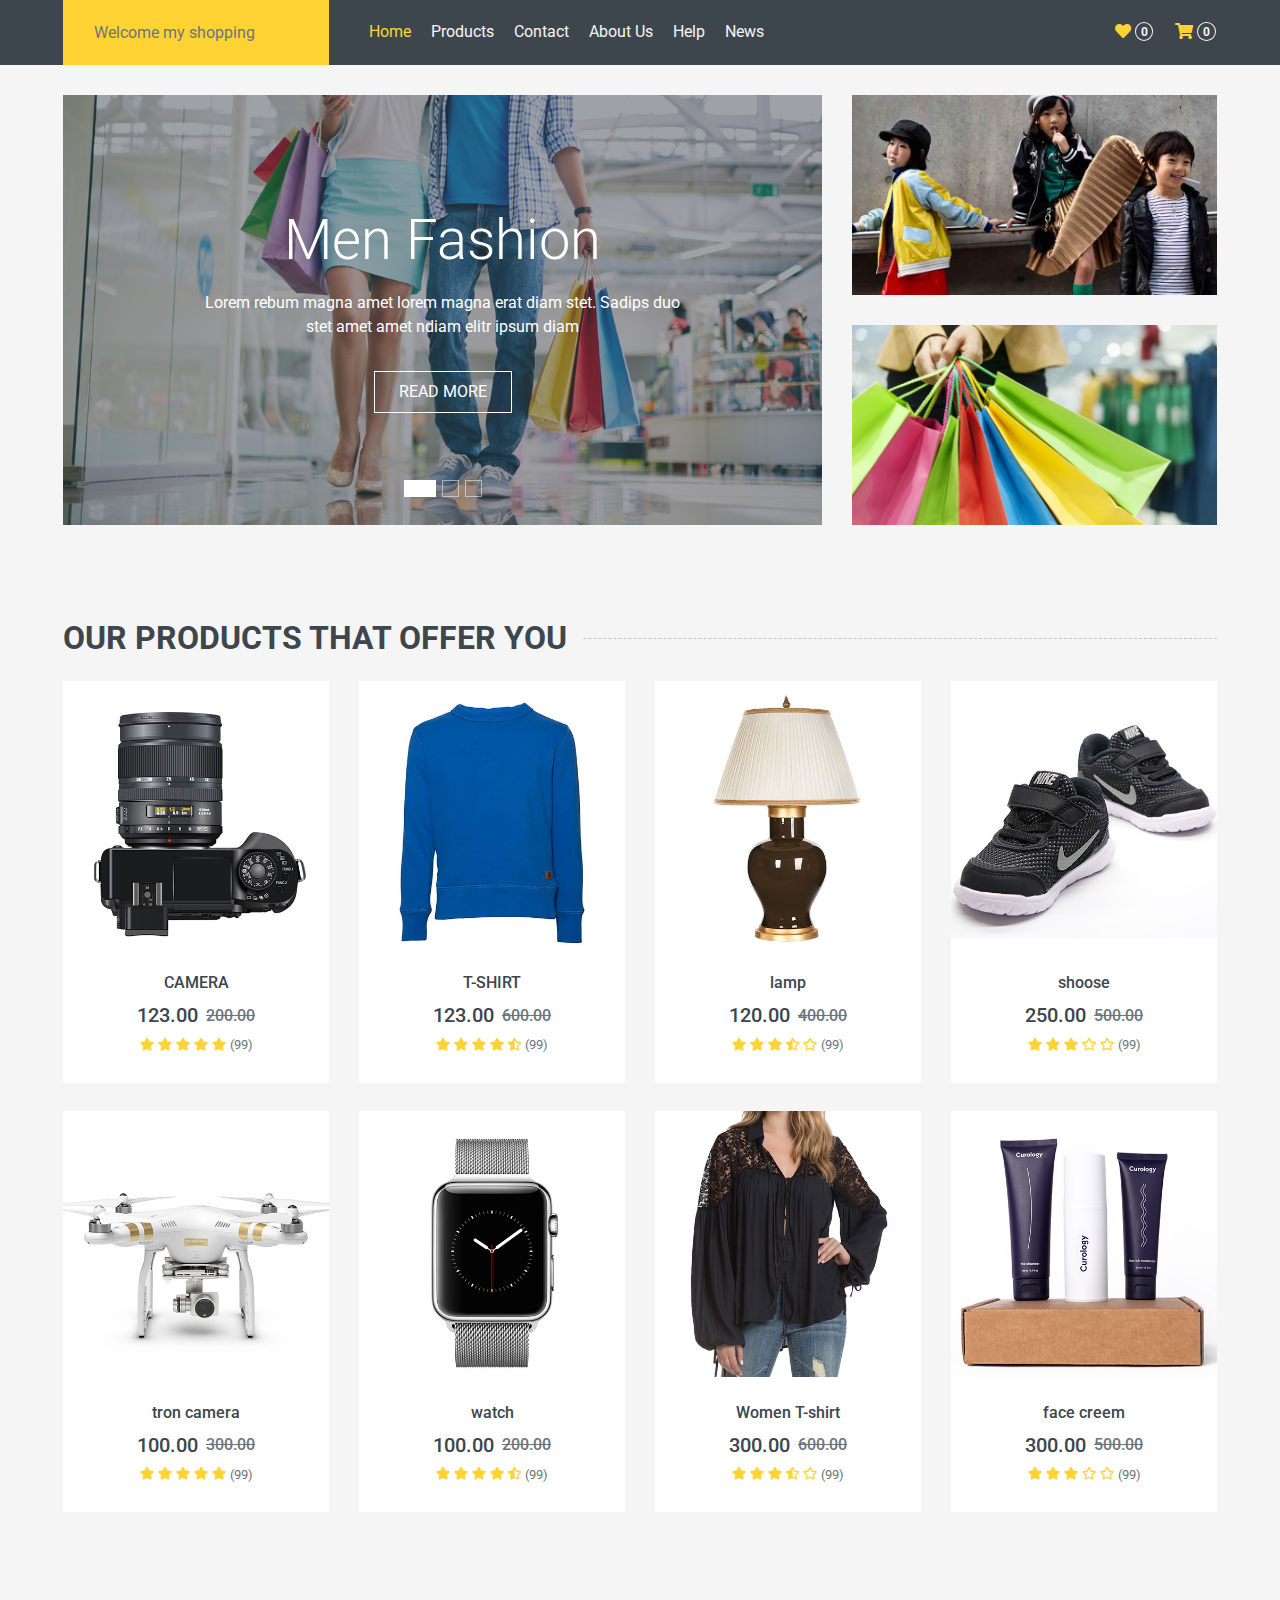
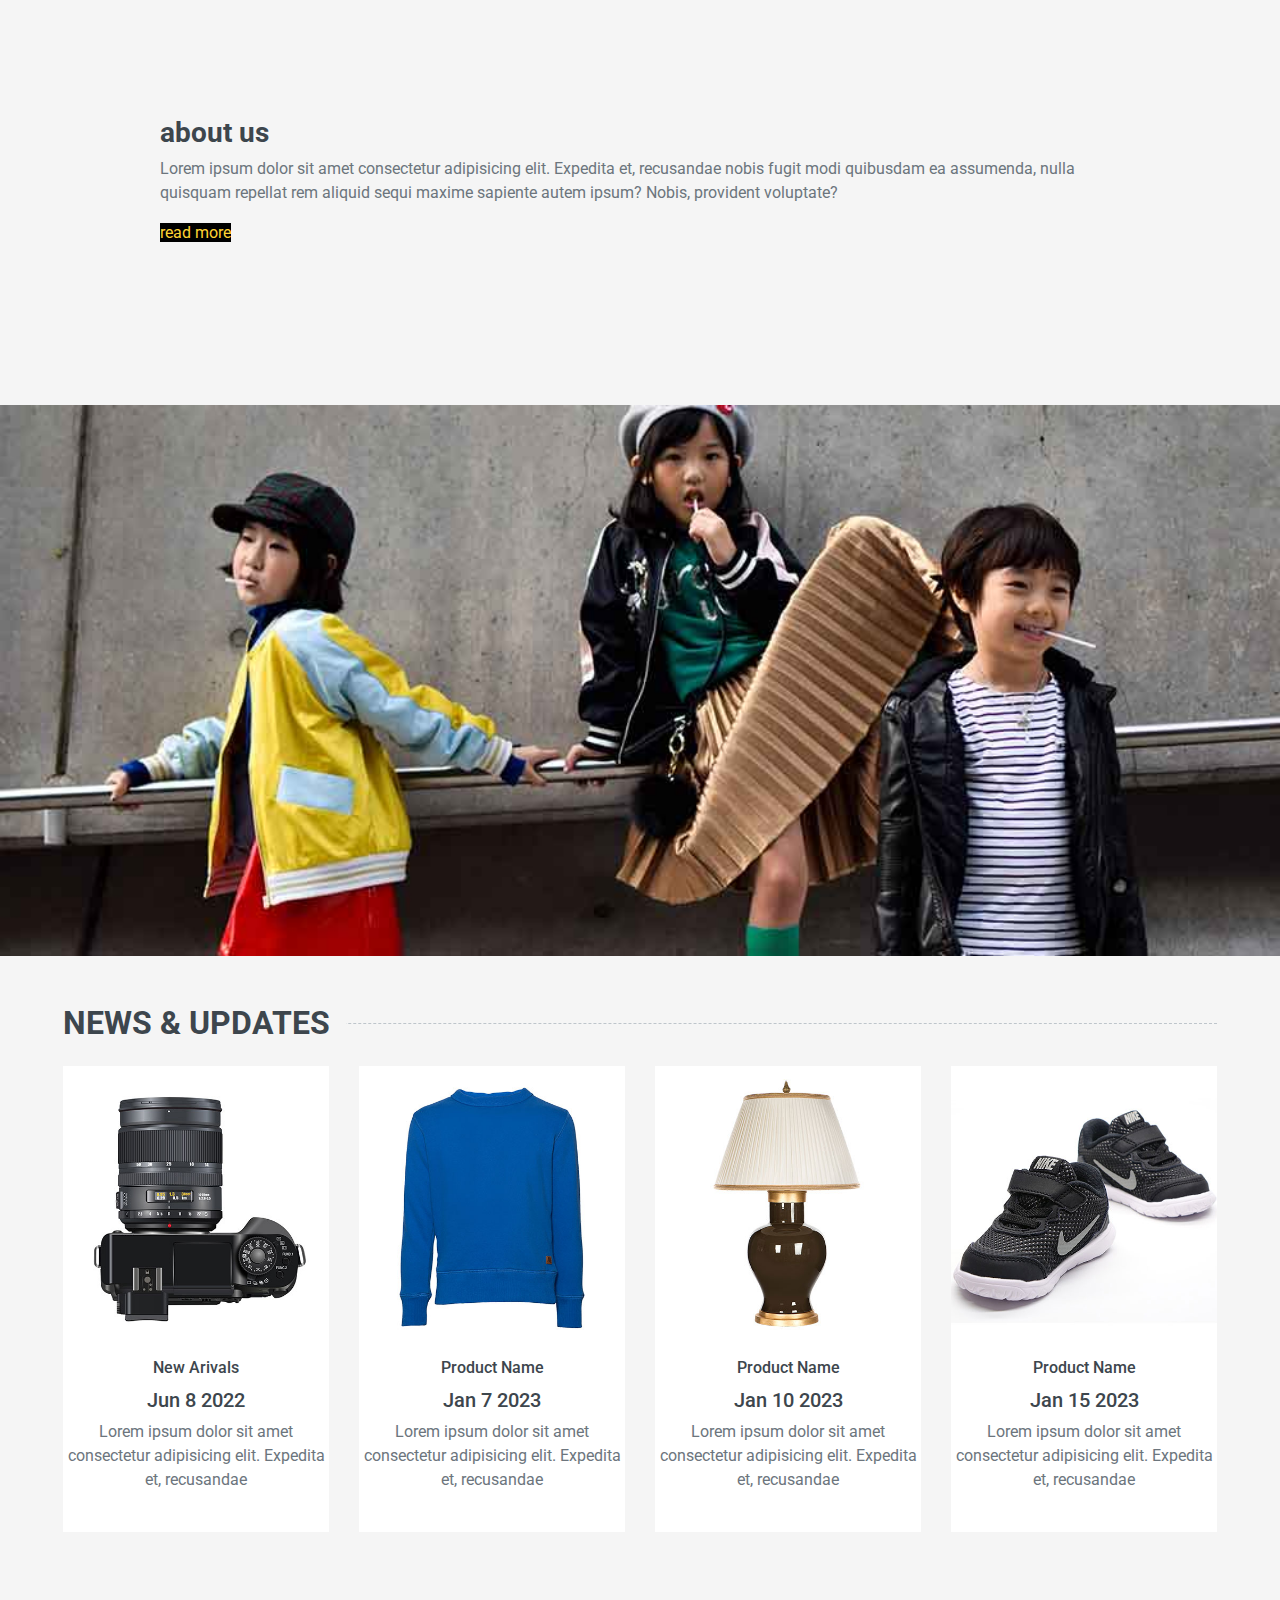
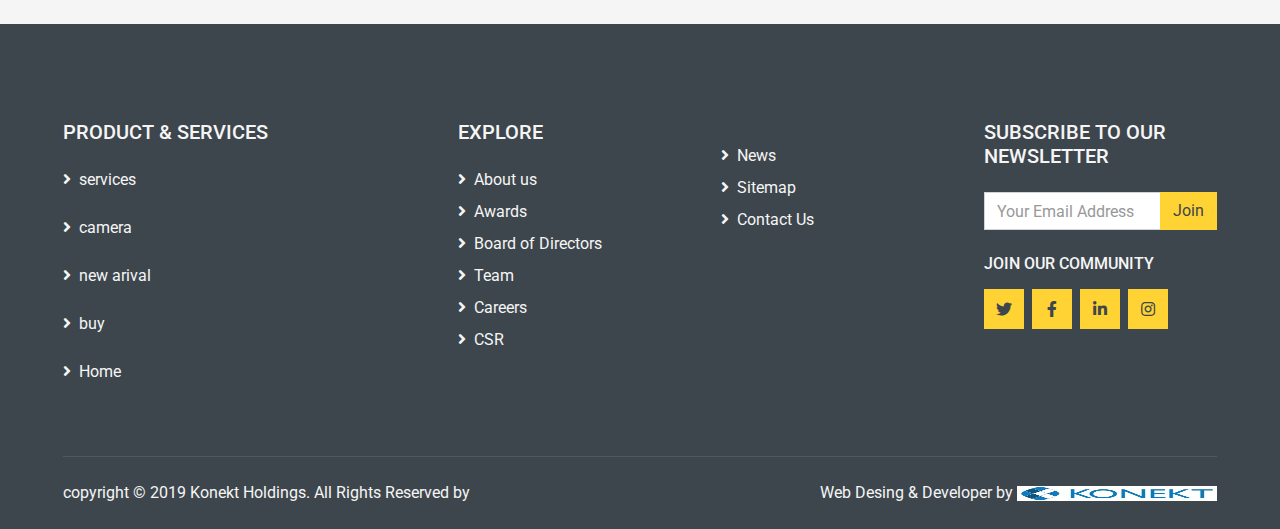
==== commit c5427fe3: "Update navigation link text" ====
--- a/index.html
+++ b/index.html
@@ -95,7 +95,7 @@
                     <div class="collapse navbar-collapse justify-content-between" id="navbarCollapse">
                         <div class="navbar-nav mr-auto py-0">
                             <a href="index.html" class="nav-item nav-link active">Home</a>
-                            <a href="shop.html" class="nav-item nav-link">Our Products</a>
+                            <a href="shop.html" class="nav-item nav-link">Products</a>
                             <a href="contact.html" class="nav-item nav-link">Contact</a>
                             <a href="#" class="nav-item nav-link">About Us</a>
                             <a href="#" class="nav-item nav-link">Help</a>
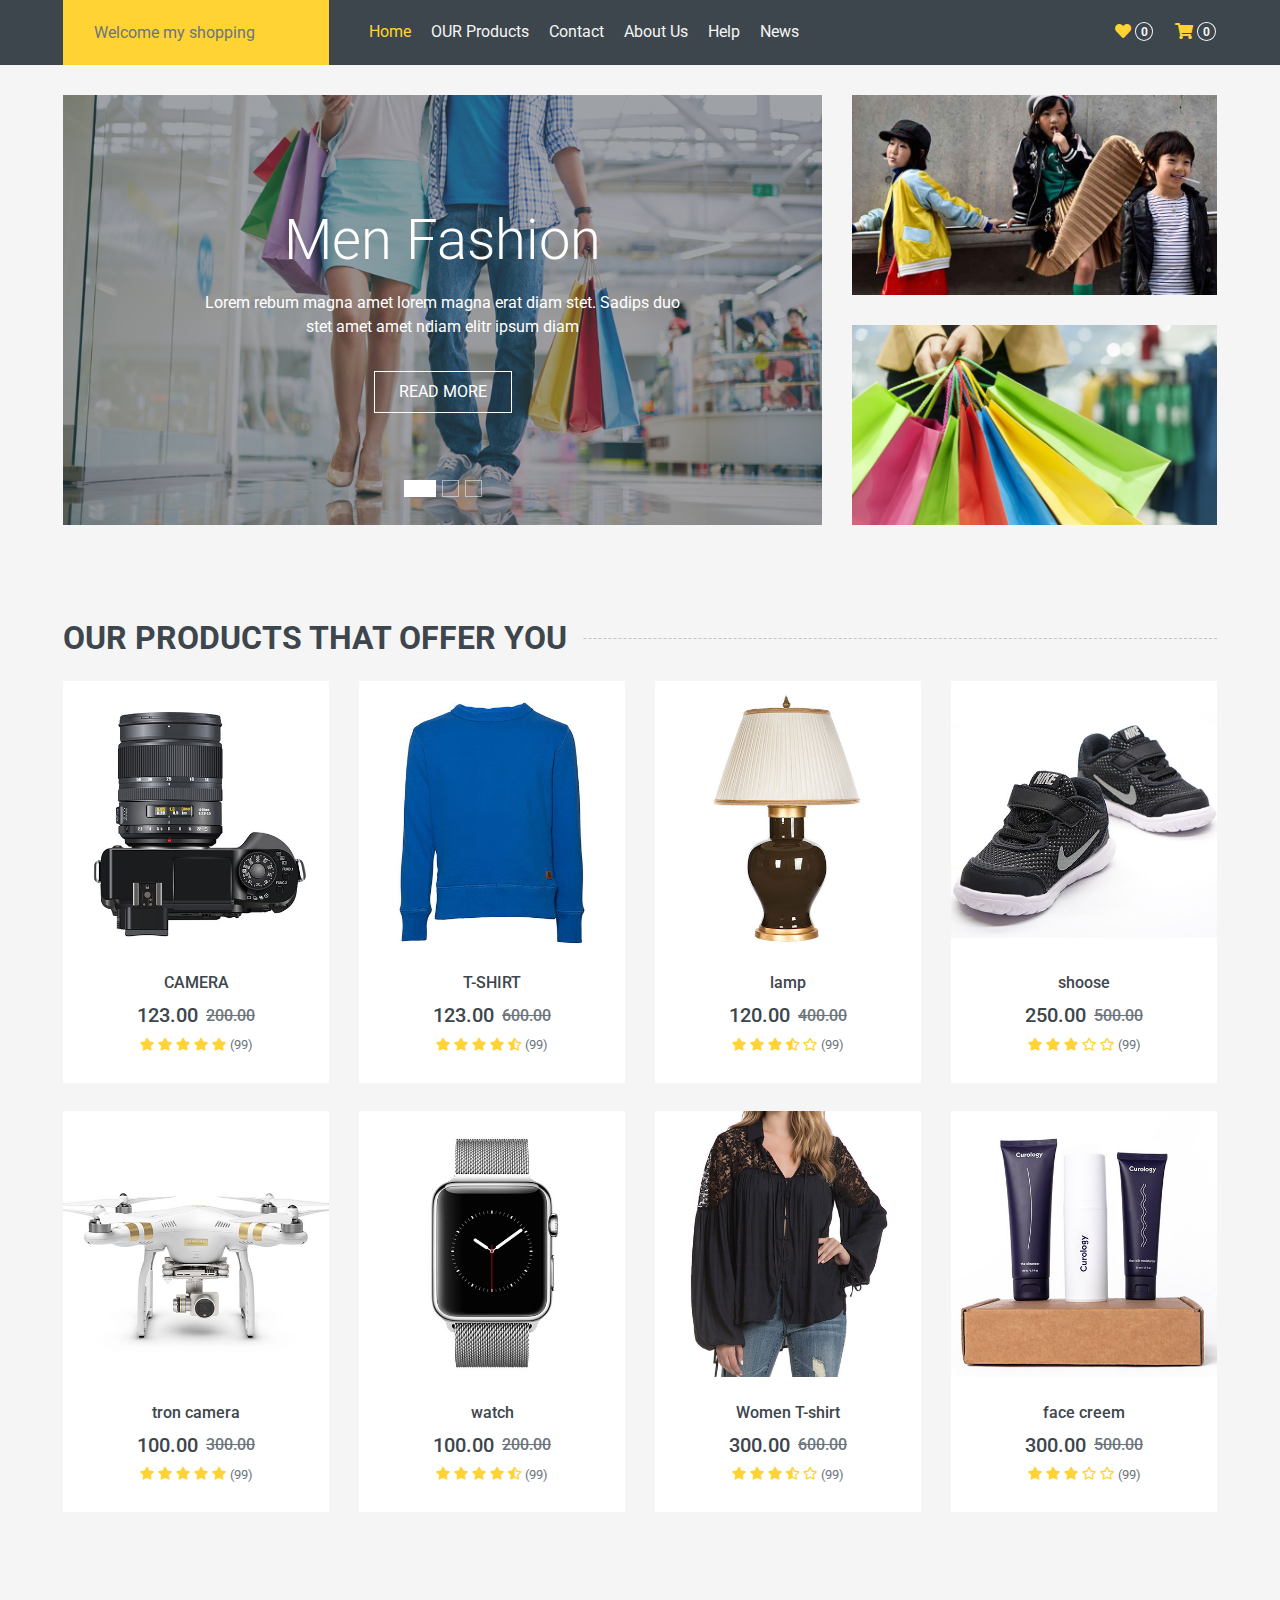
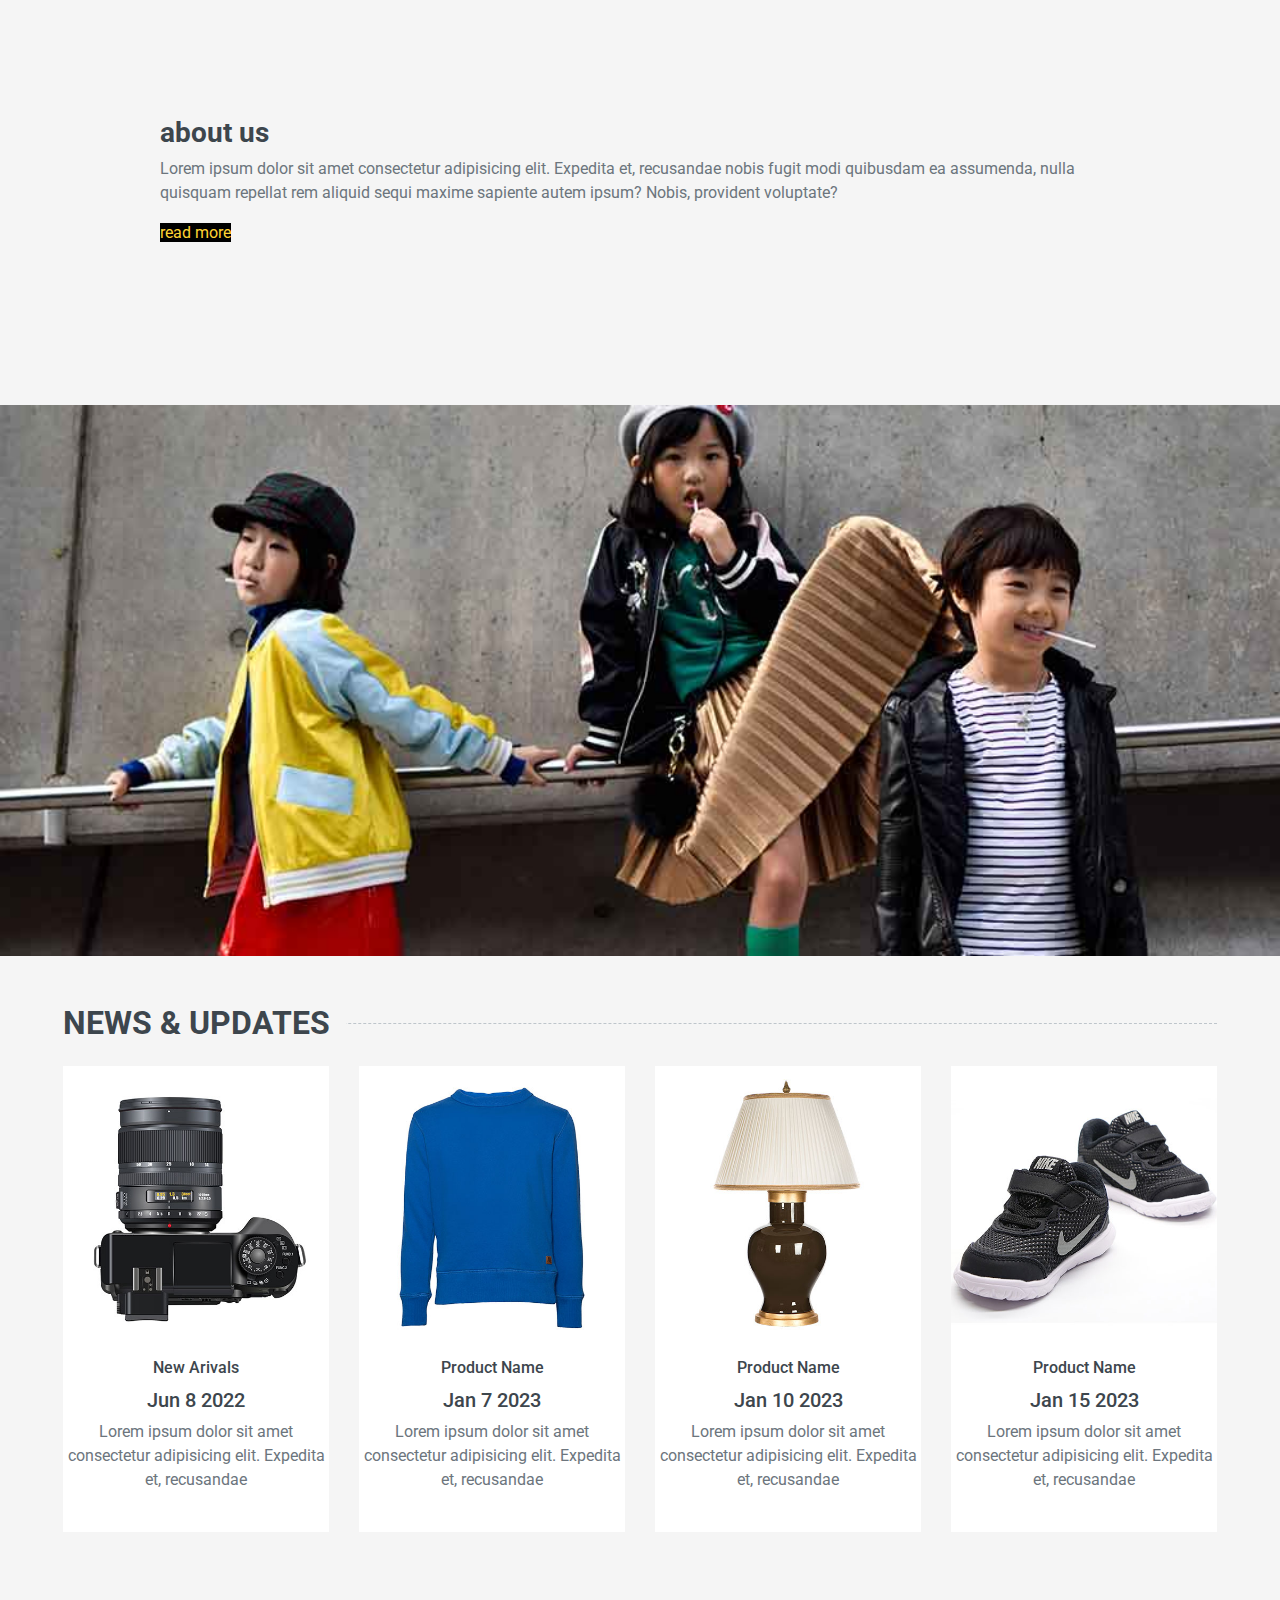
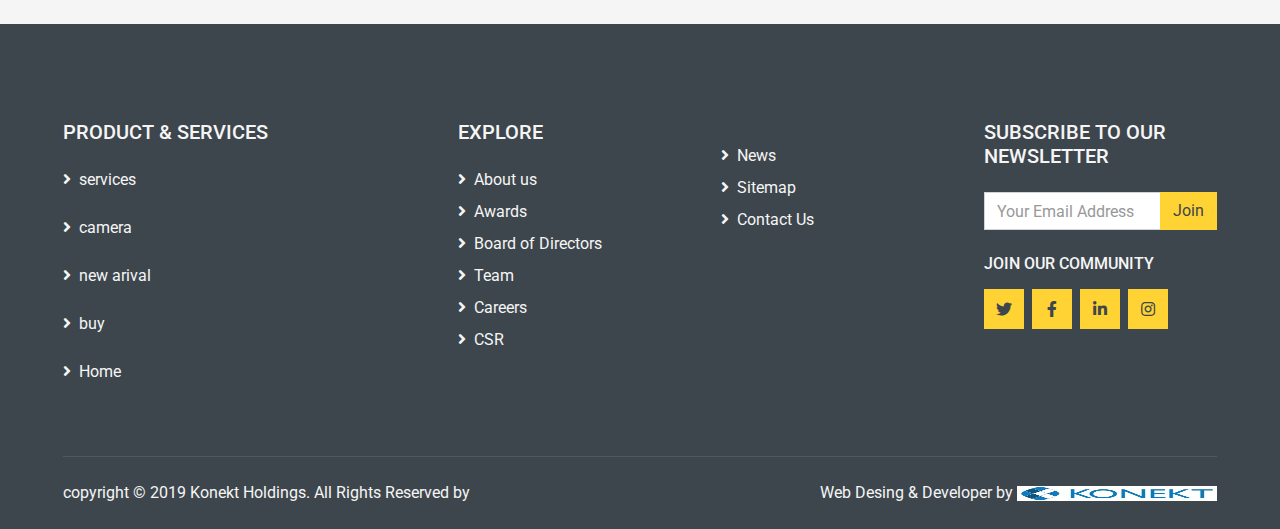
==== commit b2a65b03: "Update navigation link text" ====
--- a/index.html
+++ b/index.html
@@ -95,7 +95,7 @@
                     <div class="collapse navbar-collapse justify-content-between" id="navbarCollapse">
                         <div class="navbar-nav mr-auto py-0">
                             <a href="index.html" class="nav-item nav-link active">Home</a>
-                            <a href="shop.html" class="nav-item nav-link">Products</a>
+                            <a href="shop.html" class="nav-item nav-link">OUR Products</a>
                             <a href="contact.html" class="nav-item nav-link">Contact</a>
                             <a href="#" class="nav-item nav-link">About Us</a>
                             <a href="#" class="nav-item nav-link">Help</a>
